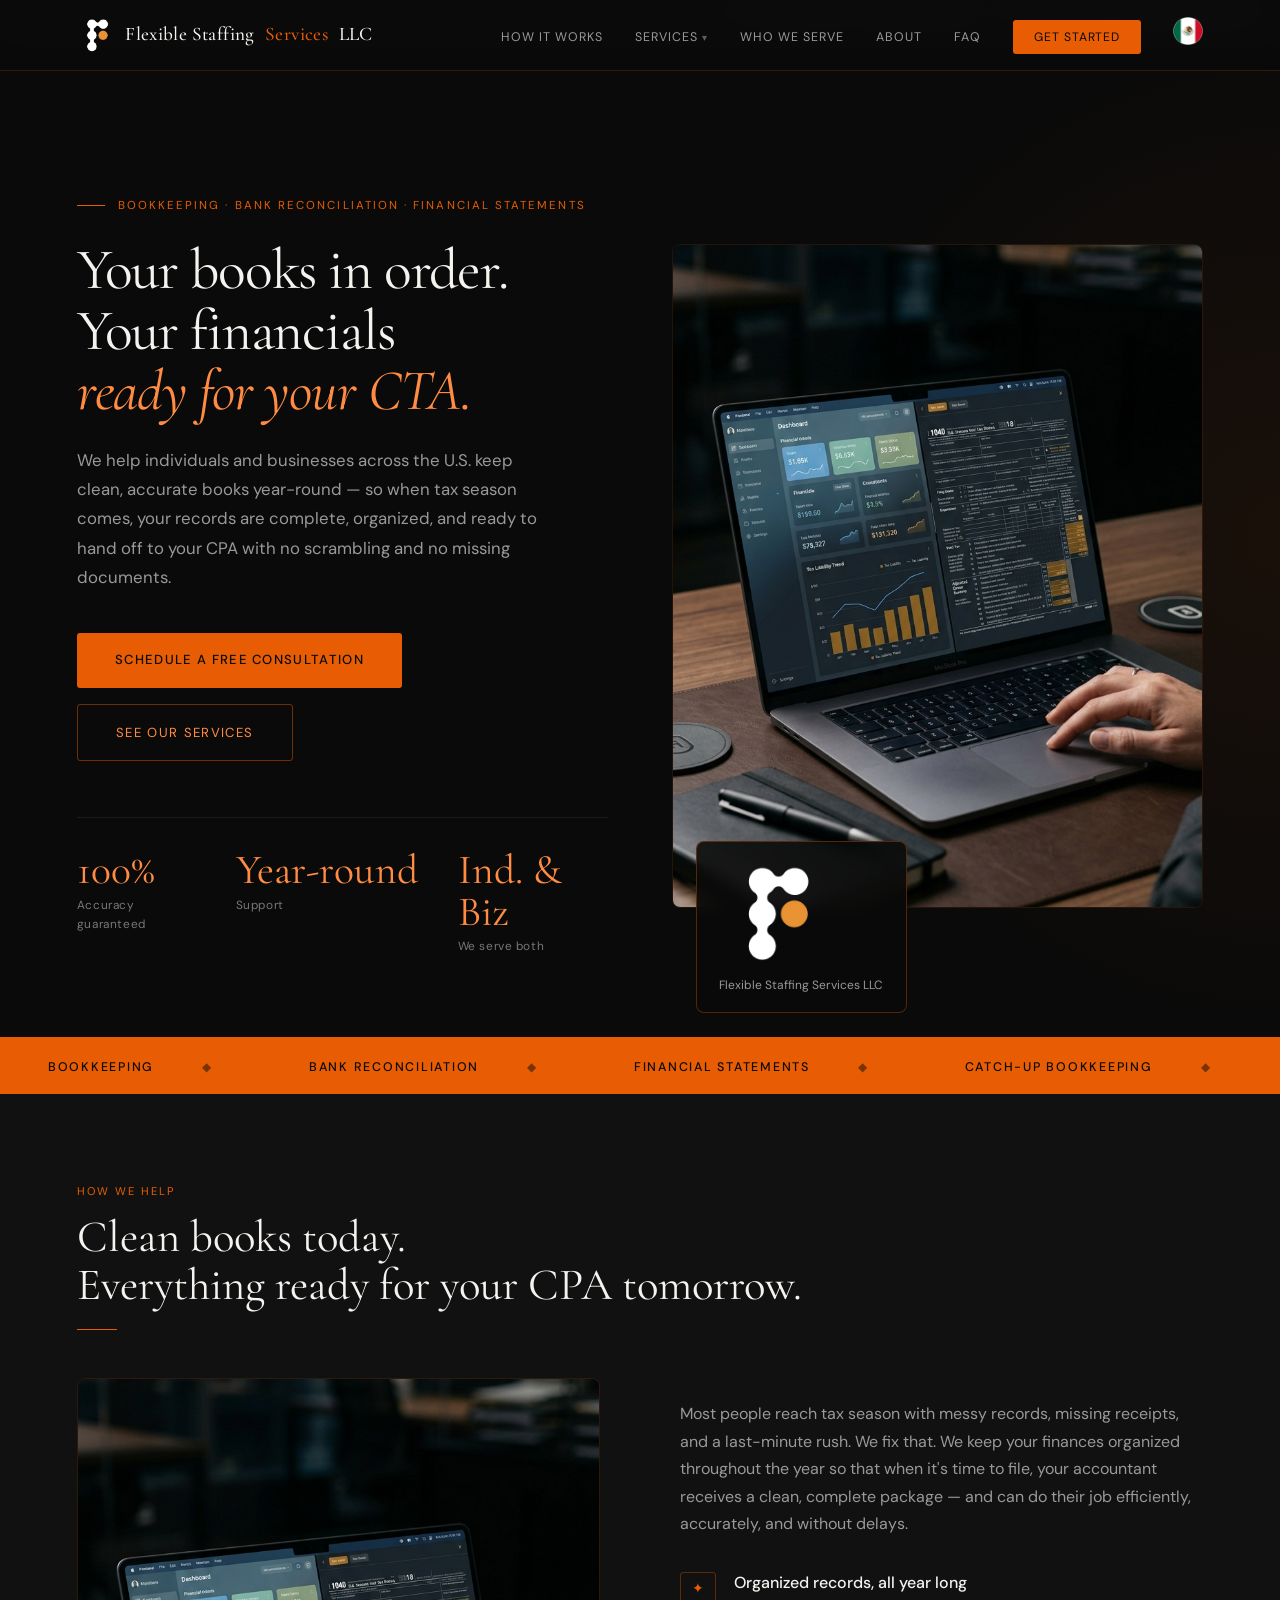
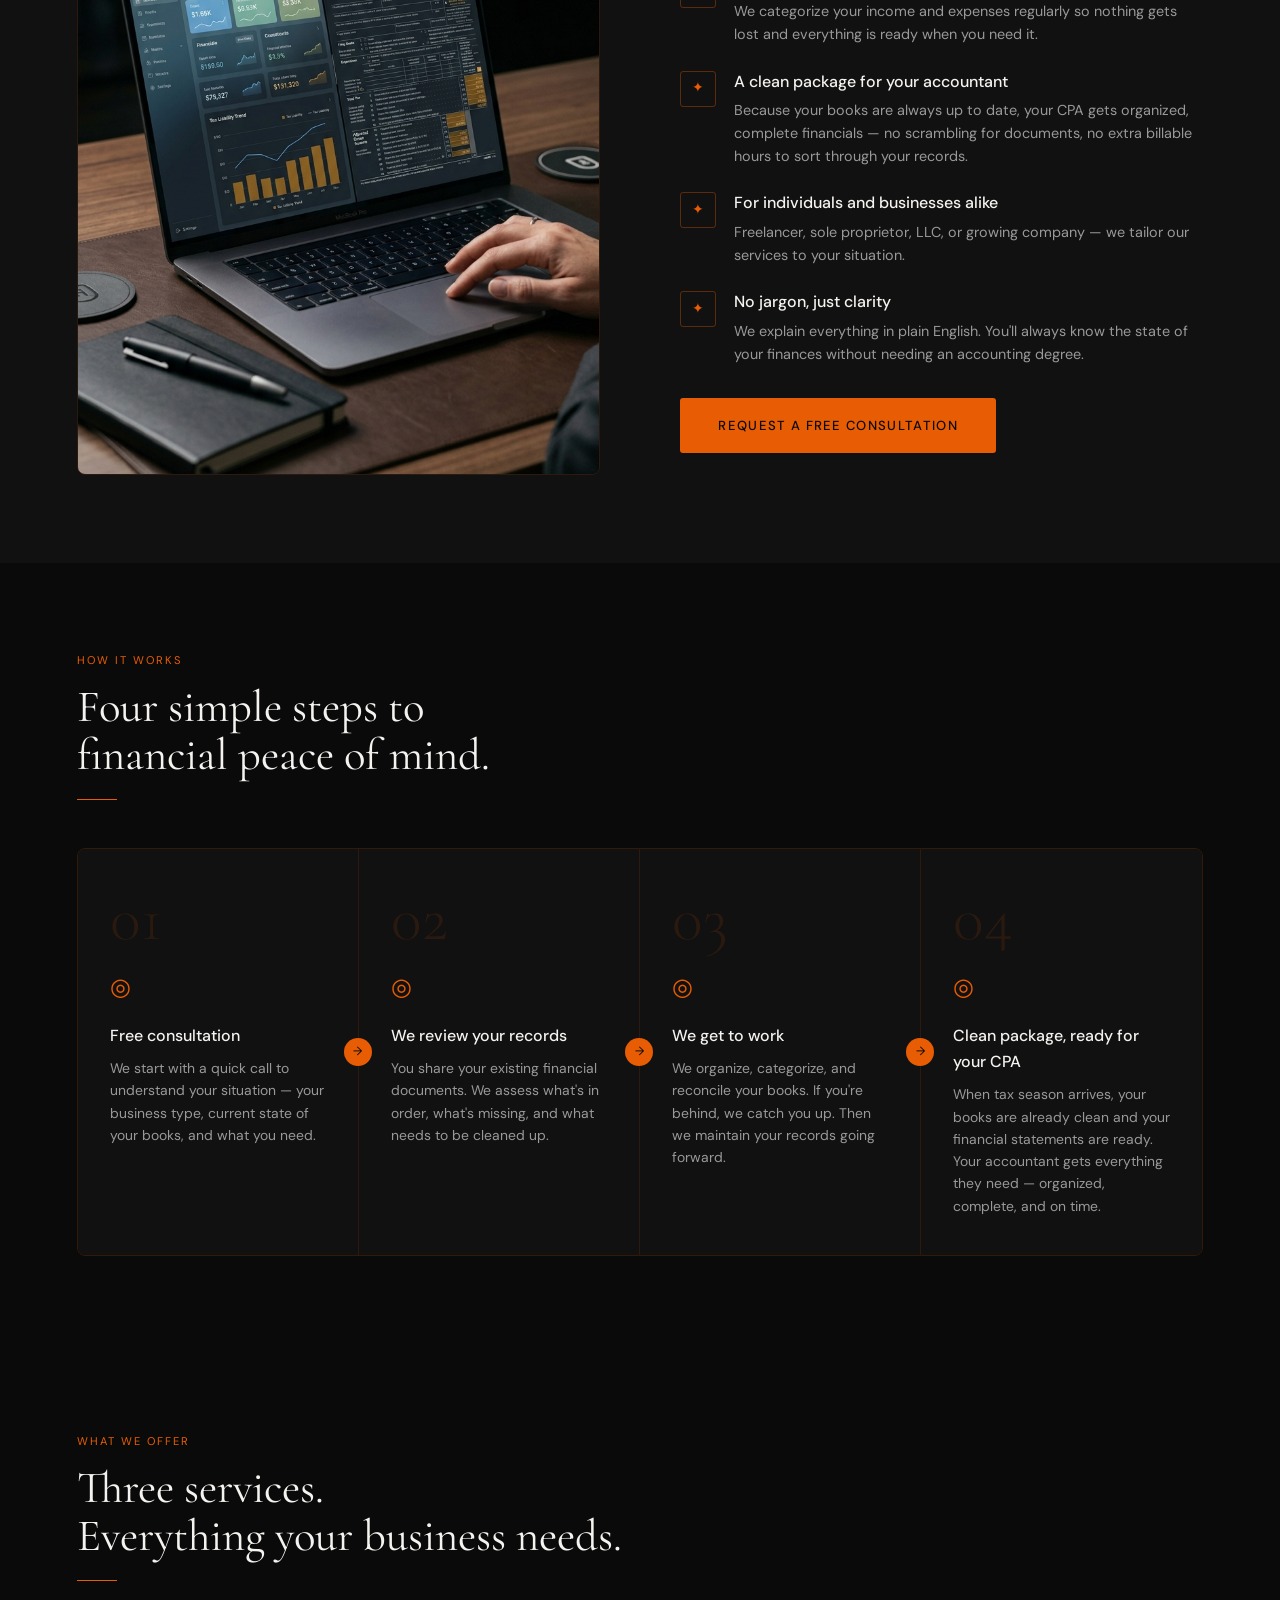
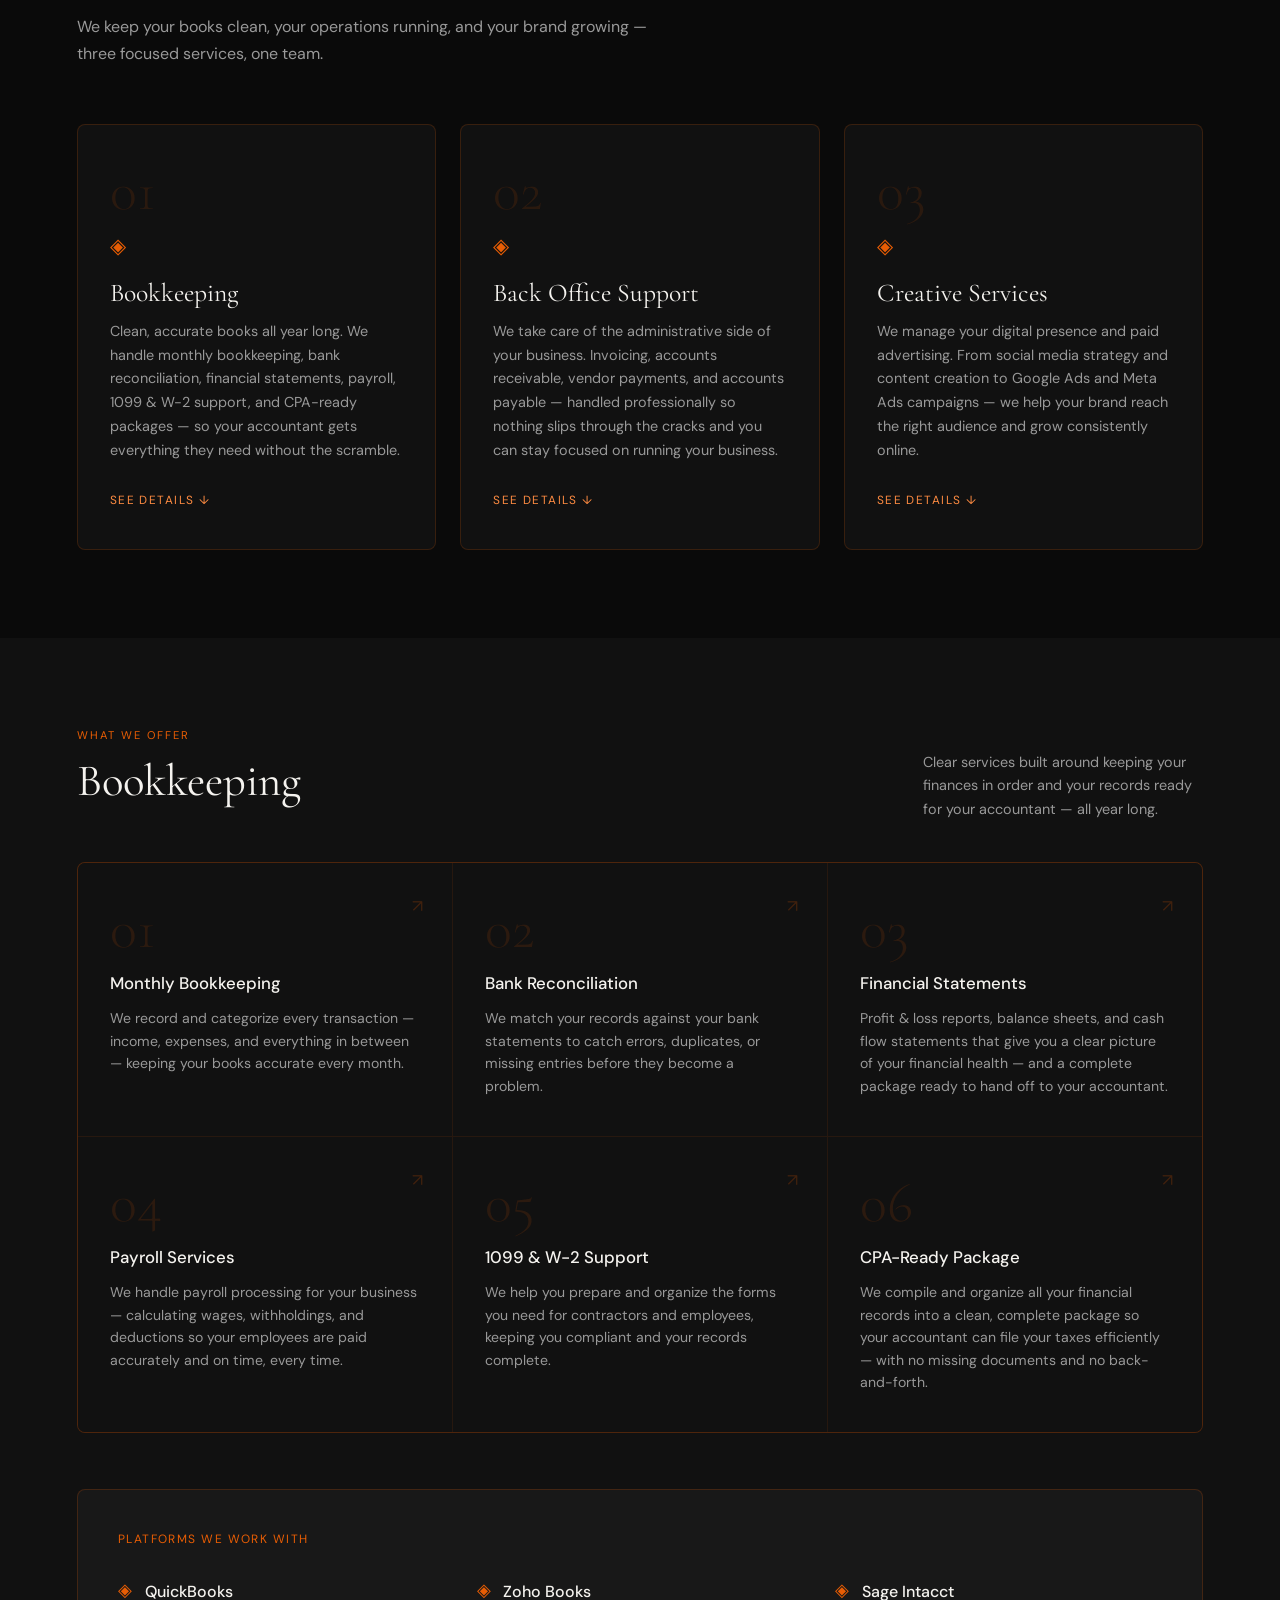
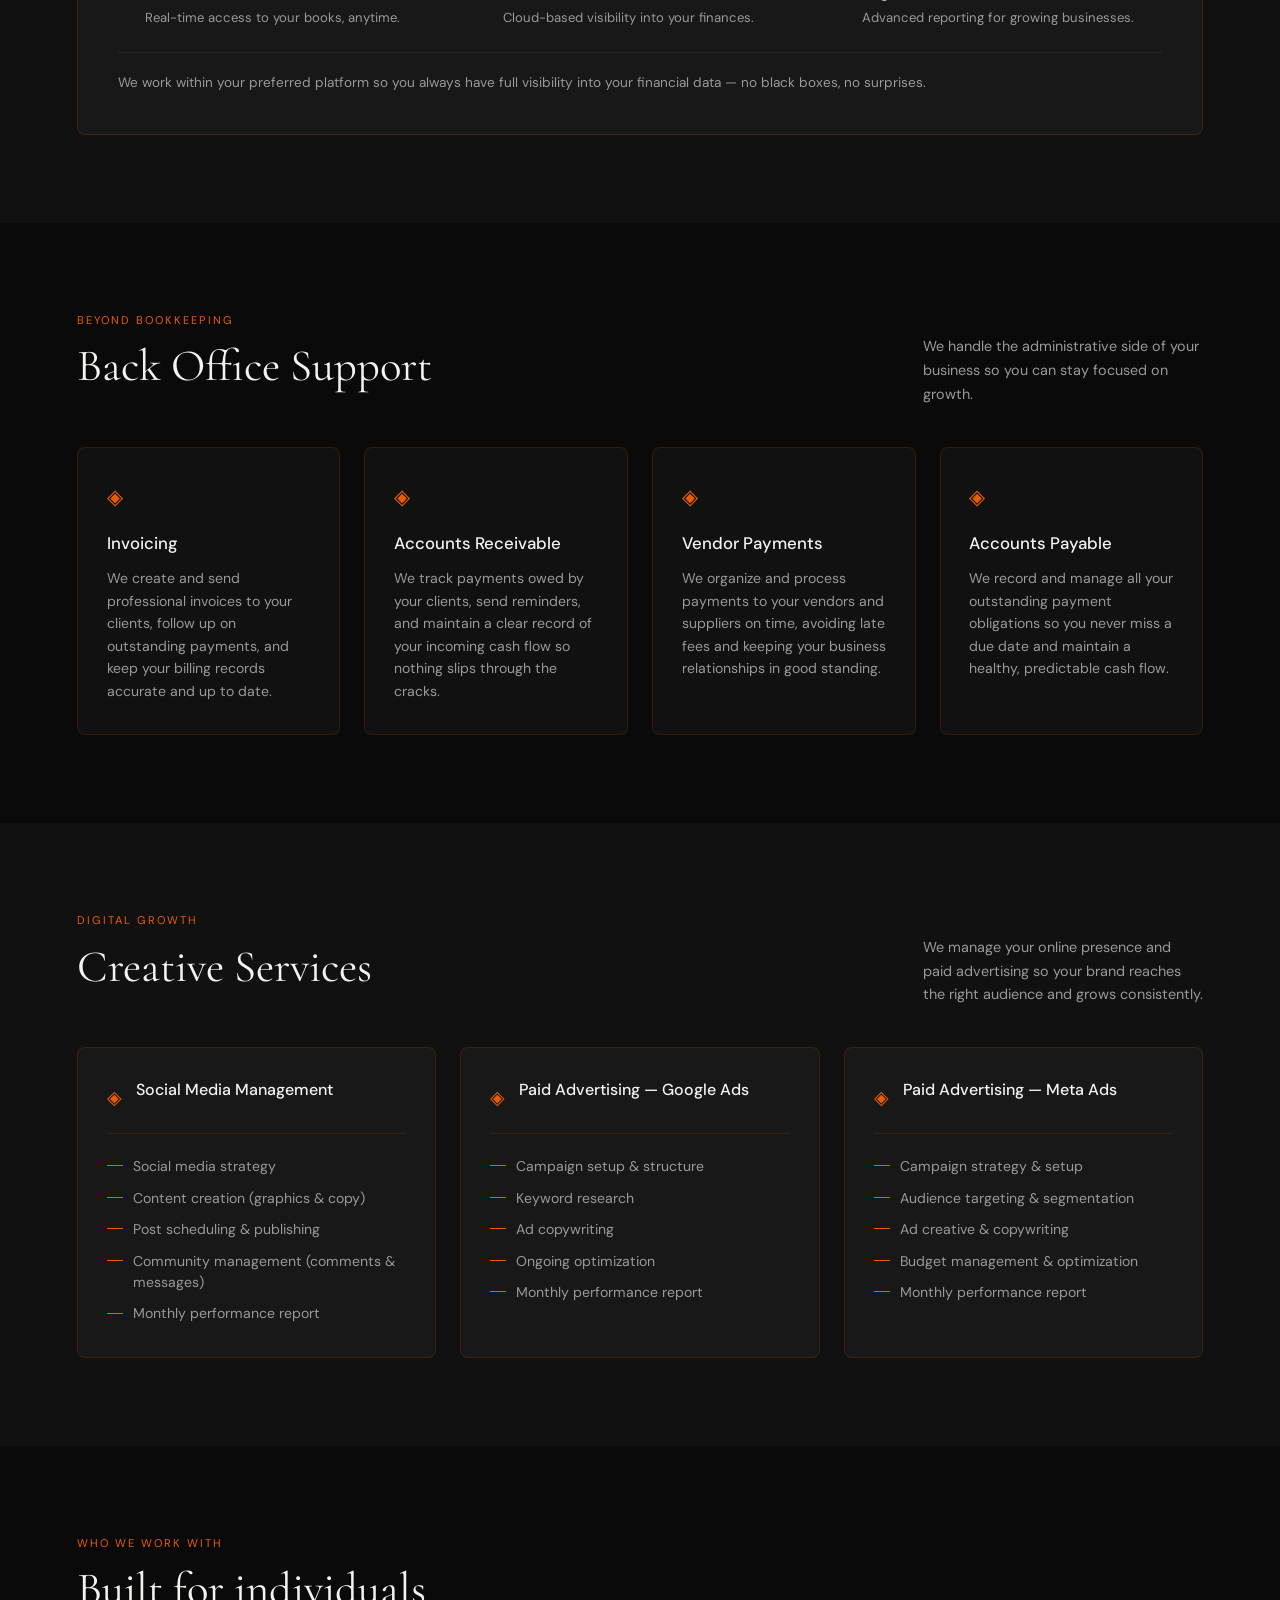
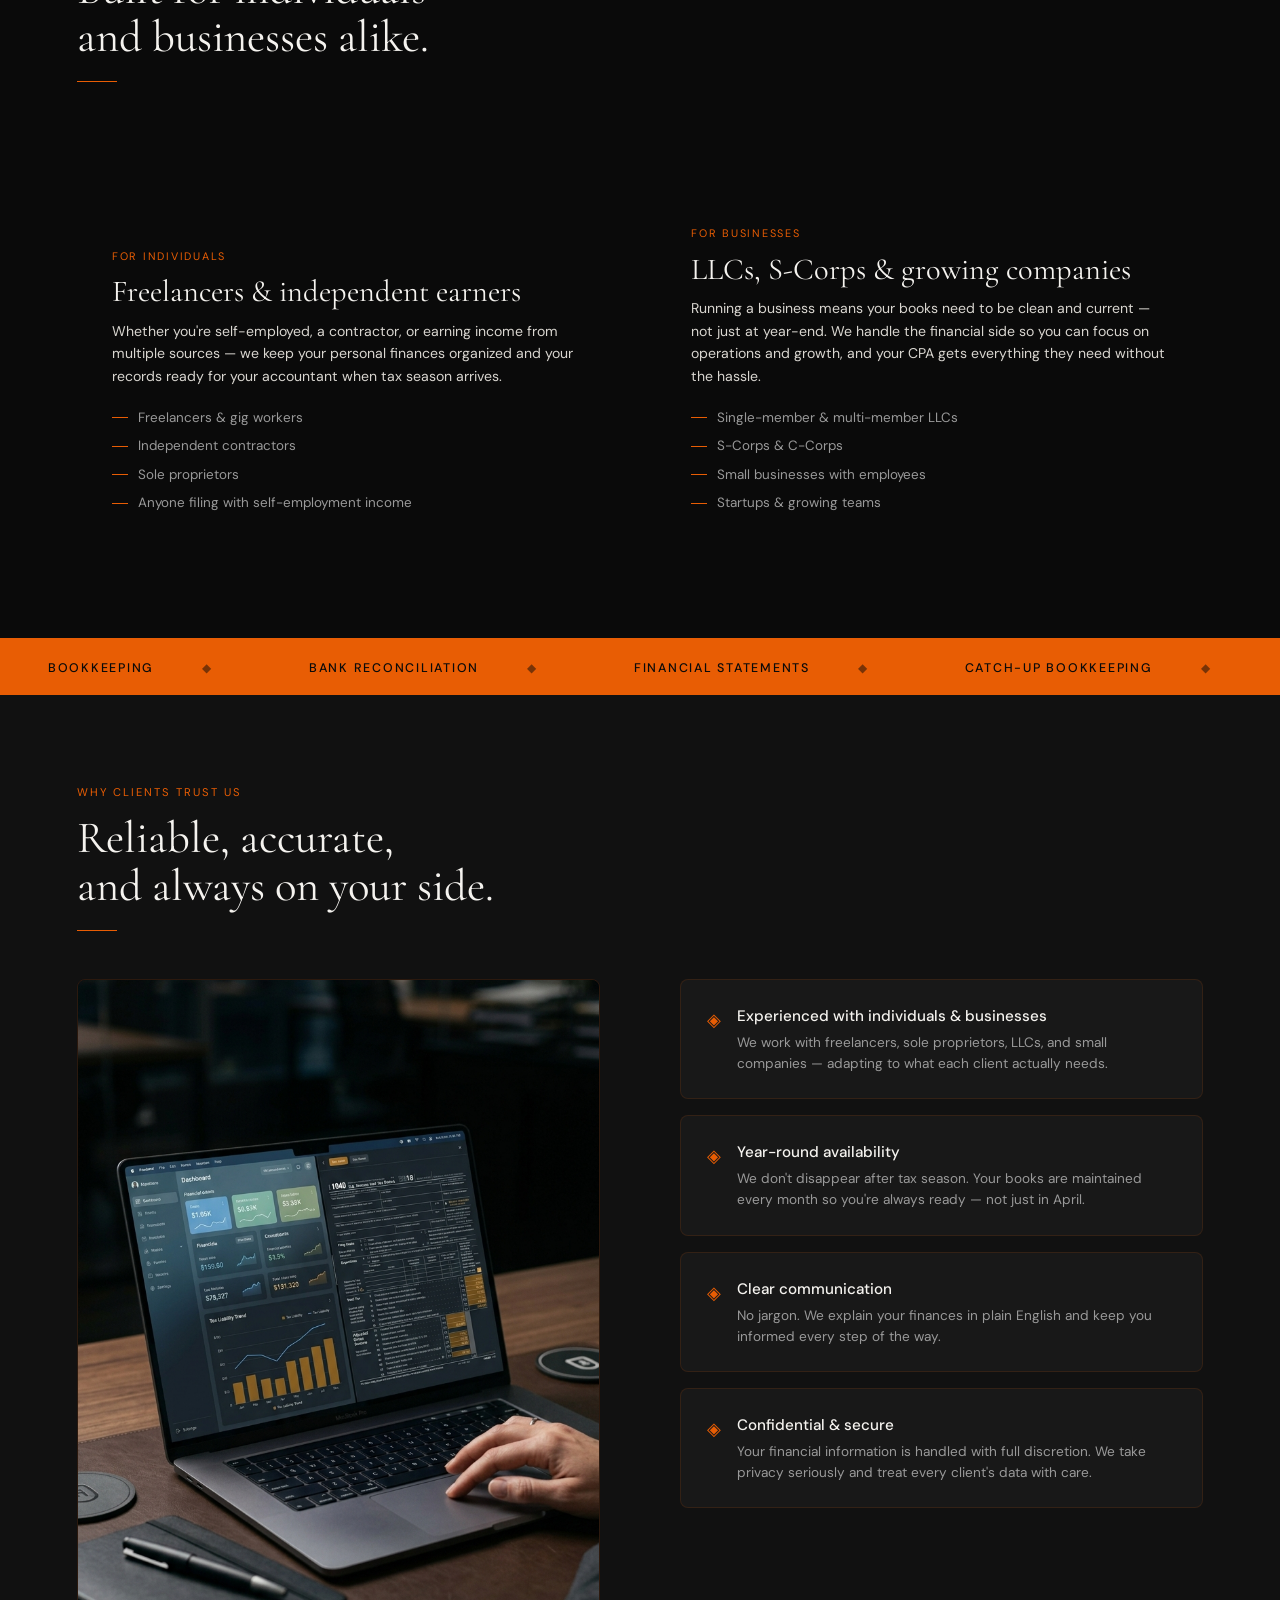
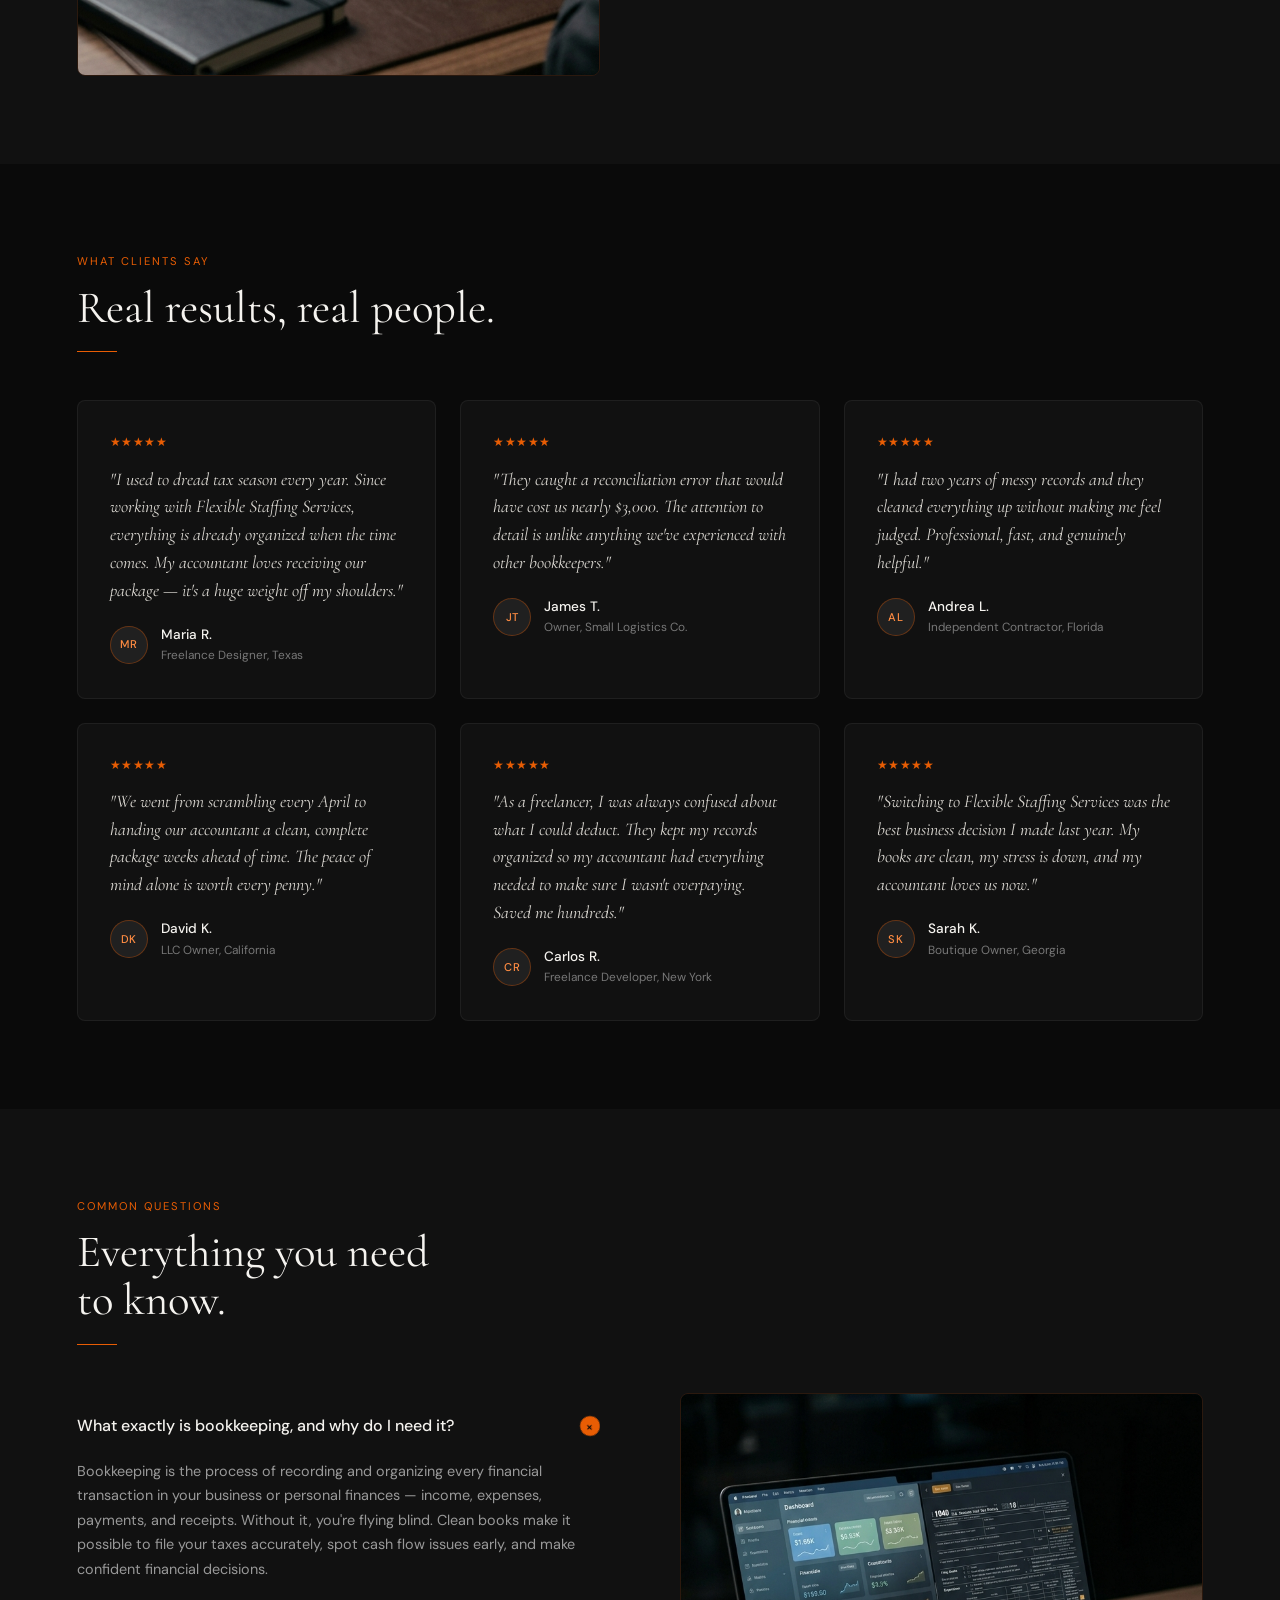
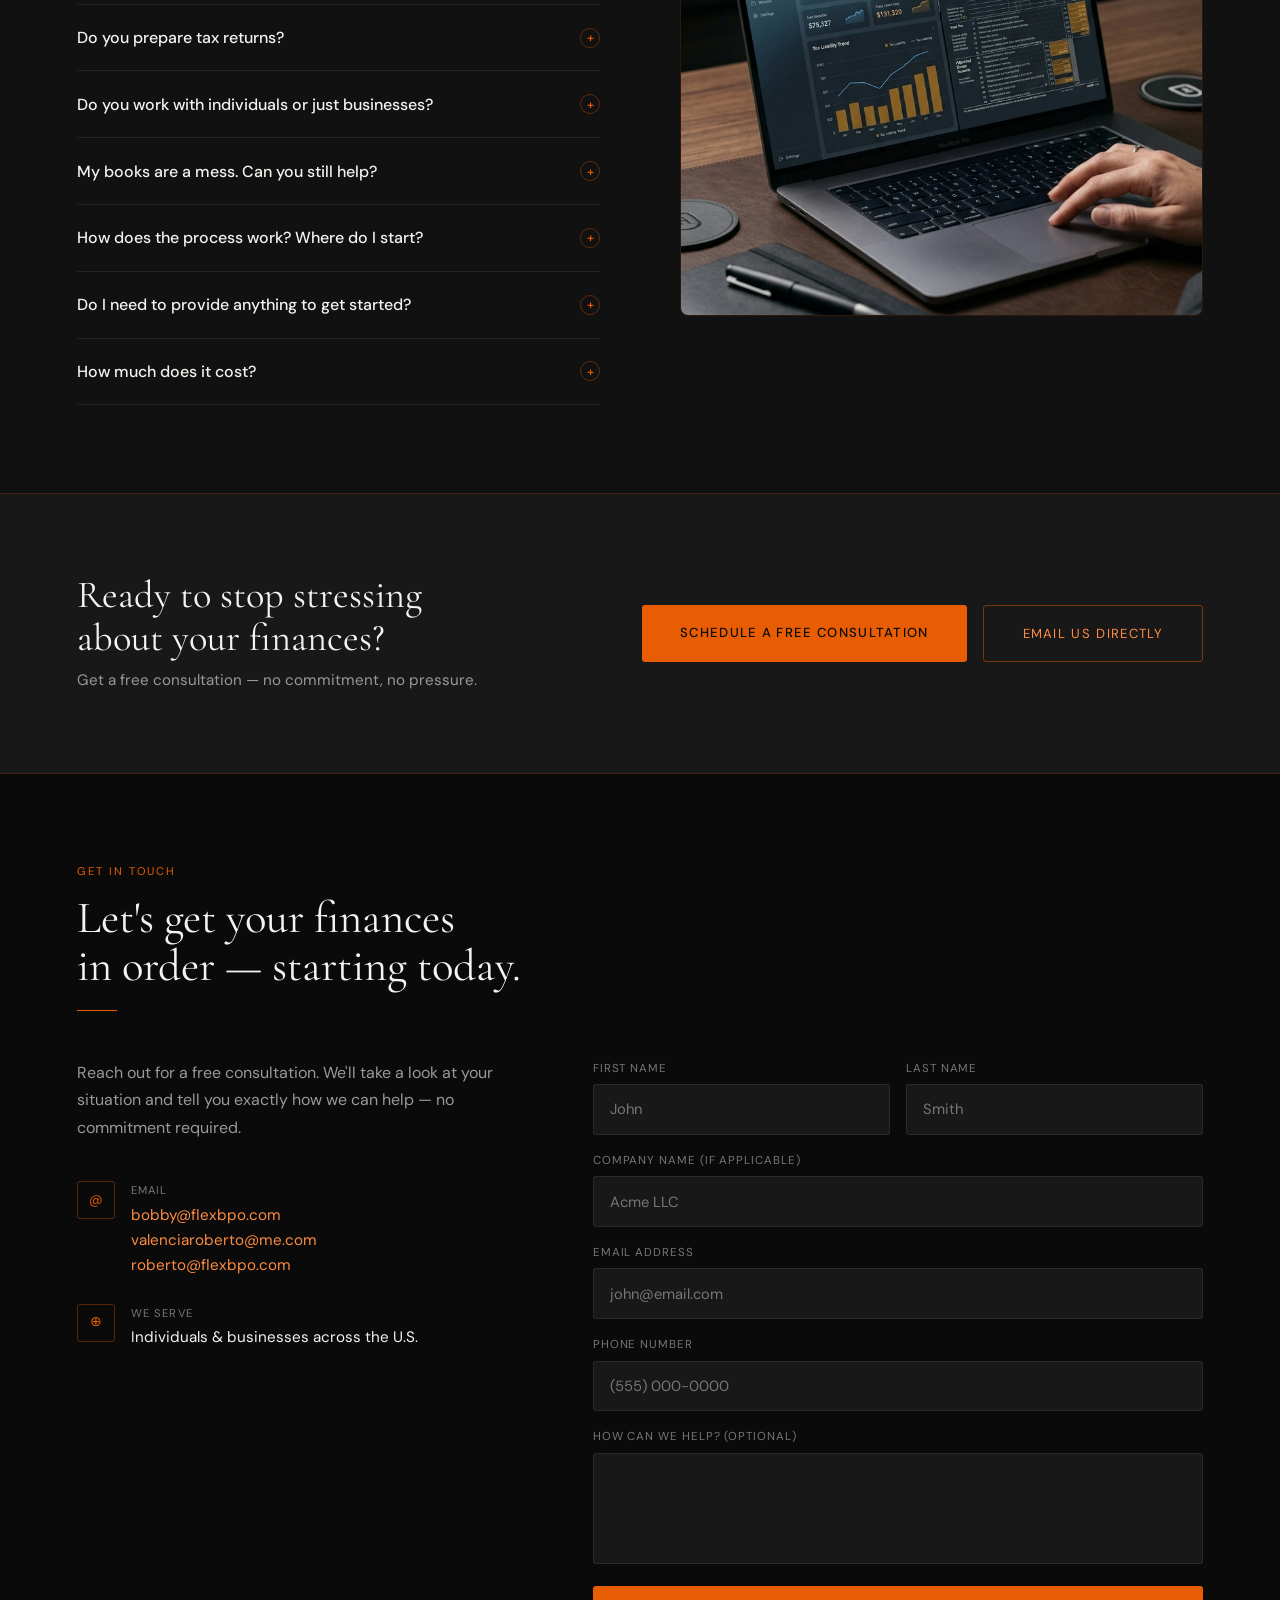
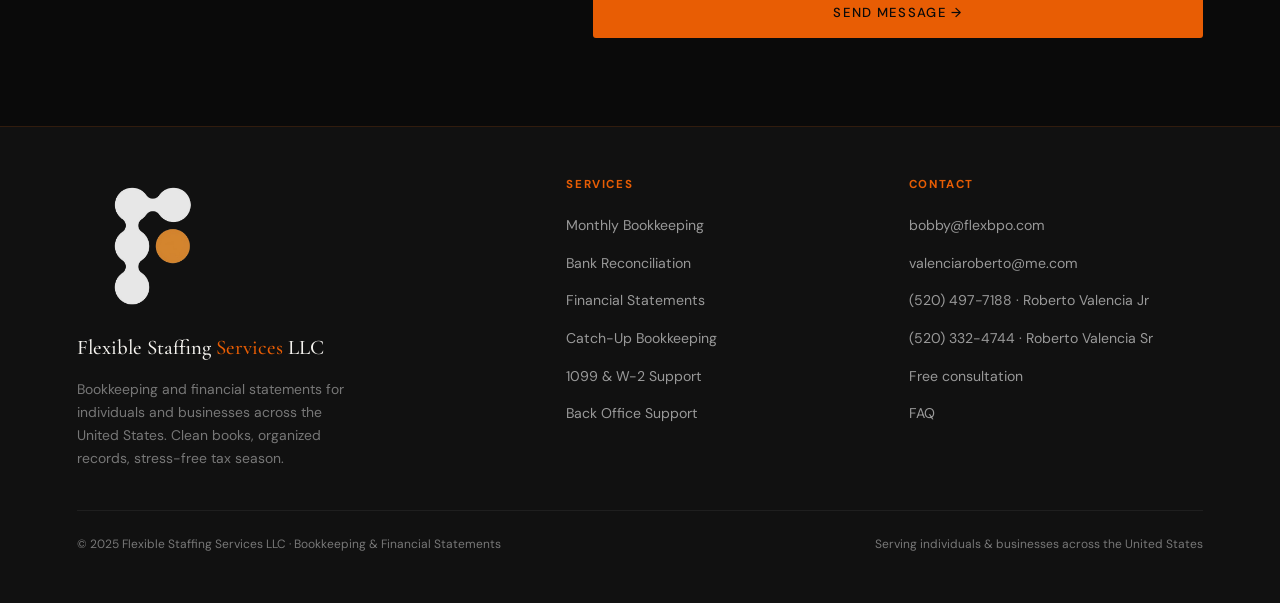
==== index-en.html @ f009ed3a "Add phone numbers to top bar and footer in index-en.html Co-Authored-By: Claude Sonnet 4.6 <noreply@" ====
<!doctype html>
<html lang="en">
  <head>
    <meta charset="UTF-8" />
    <meta name="viewport" content="width=device-width, initial-scale=1.0" />
    <title>Flexible Staffing Services LLC – Bookkeeping & Financial Statements</title>
    <link
      href="https://fonts.googleapis.com/css2?family=Cormorant+Garamond:ital,wght@0,300;0,400;0,500;1,400&family=DM+Sans:wght@300;400;500&display=swap"
      rel="stylesheet"
    />
    <link rel="stylesheet" href="styles.css">
    
  </head>
  <body>
    <!-- TOP BAR -->
    <div style="background:#1a1a1a;border-bottom:1px solid #2e2e2e;padding:7px 2rem;display:flex;justify-content:flex-end;align-items:center;gap:2rem;font-size:0.78rem;color:#aaa;flex-wrap:wrap;">
      <a href="tel:5204977188" style="color:#aaa;text-decoration:none;display:flex;align-items:center;gap:6px;">
        <span style="color:var(--gold, #c9a84c);">📞</span>
        <span>(520) 497-7188</span>
        <span style="color:#666;">·</span>
        <span>Roberto Valencia Jr</span>
      </a>
      <a href="tel:5203324744" style="color:#aaa;text-decoration:none;display:flex;align-items:center;gap:6px;">
        <span style="color:var(--gold, #c9a84c);">📞</span>
        <span>(520) 332-4744</span>
        <span style="color:#666;">·</span>
        <span>Roberto Valencia Sr</span>
      </a>
    </div>

    <!-- NAV -->
    <nav>
      <div class="nav-logo">
        <img src="flexbpo-logo-nobg.png" alt="FlexBPO" class="nav-logo-img" style="height:38px;width:auto;max-height:38px;display:block;flex-shrink:0;" />
        Flexible Staffing <span>Services</span> LLC
      </div>
      <ul class="nav-links">
        <li><a href="#solution">How it works</a></li>
        <li class="nav-dropdown">
          <a href="#services-overview">Services</a>
          <ul class="dropdown-menu" style="list-style:none;">
            <li style="list-style:none;"><a href="#services">Bookkeeping</a></li>
            <li style="list-style:none;"><a href="#backoffice">Back Office</a></li>
            <li style="list-style:none;"><a href="#creative">Creative Services</a></li>
          </ul>
        </li>
        <li><a href="#who">Who we serve</a></li>
        <li><a href="#trust">About</a></li>
        <li><a href="#faq">FAQ</a></li>
        <li><a href="#contact" class="nav-cta">Get started</a></li>
            <li><a href="index.html">
                <img
                  src="assets/imgs/mexico_circular.png"
                  alt="Español"
                  style="width: 30px; height: 28px"
                />
              </a></li>
      </ul>
      <button class="hamburger" id="hamburger" aria-label="Open menu">
        <span></span><span></span><span></span>
      </button>
    </nav>

    <div class="mobile-menu" id="mobileMenu">
      <a href="#solution">How it works</a>
      <a href="#services-overview">Services</a>
      <a href="#who">Who we serve</a>
      <a href="#trust">About</a>
      <a href="#faq">FAQ</a>
      <a href="#contact" class="mob-cta">Get started</a>
      <a href="index.html">
        <img
          src="assets/imgs/mexico_circular.png"
          alt="Español"
          style="width: 30px; height: 28px"
        />
      </a>
    </div>

    <!-- ── HERO ── -->
    <section class="hero">
      <div class="hero-bg"></div>
      <div class="hero-left">
        <p class="hero-eyebrow">
          Bookkeeping · Bank Reconciliation · Financial Statements
        </p>
        <h1>
          Your books in order.<br />Your financials<br /><em>ready for your CTA.</em>
        </h1>
        <p class="hero-sub">
          We help individuals and businesses across the U.S. keep clean,
          accurate books year-round — so when tax season comes, your records
          are complete, organized, and ready to hand off to your CPA with no
          scrambling and no missing documents.
        </p>
        <div class="btn-group">
          <a href="#contact" class="btn-primary"
            >Schedule a free consultation</a
          >
          <a href="#services-overview" class="btn-ghost">See our services</a>
        </div>
        <div class="hero-stats">
          <div>
            <div class="stat-num">100%</div>
            <div class="stat-label">Accuracy guaranteed</div>
          </div>
          <div>
            <div class="stat-num">Year‑round</div>
            <div class="stat-label">Support</div>
          </div>
          <div>
            <div class="stat-num">Ind. &amp; Biz</div>
            <div class="stat-label">We serve both</div>
          </div>
        </div>
      </div>
      <div class="hero-right">
        <div class="hero-img-wrap">
          <img src="/assets/imgs/Gemini_Generated_Image_t8x8gat8x8gat8x8.png" style="width:100%;height:100%;object-fit:cover"/>
          </div>
          <div class="hero-img-badge">
            <img src="flexbpo-logo-nobg.png" alt="FlexBPO" class="hero-badge-logo" />
            <div class="badge-big-label">Flexible Staffing Services LLC</div>
          </div>
        </div>
      </div>
    </section>

    <!-- ── TICKER ── -->
    <div class="ticker-wrap">
      <div class="ticker-track">
        <span class="ticker-item">Bookkeeping</span>
        <span class="ticker-item">Bank Reconciliation</span>
        <span class="ticker-item">Financial Statements</span>
        <span class="ticker-item">Catch-Up Bookkeeping</span>
        <span class="ticker-item">1099 &amp; W-2 Support</span>
        <span class="ticker-item">Profit &amp; Loss Reports</span>
        <span class="ticker-item">Individuals &amp; Businesses</span>
        <span class="ticker-item">Year-round Support</span>
        <!-- duplicate for seamless loop -->
        <span class="ticker-item">Bookkeeping</span>
        <span class="ticker-item">Bank Reconciliation</span>
        <span class="ticker-item">Financial Statements</span>
        <span class="ticker-item">Catch-Up Bookkeeping</span>
        <span class="ticker-item">1099 &amp; W-2 Support</span>
        <span class="ticker-item">Profit &amp; Loss Reports</span>
        <span class="ticker-item">Individuals &amp; Businesses</span>
        <span class="ticker-item">Year-round Support</span>
      </div>
    </div>

    <!-- ── SOLUTION ── -->
    <section class="solution" id="solution">
      <p class="section-tag">How we help</p>
      <h2 class="section-title">
        Clean books today.<br />Everything ready for your CPA tomorrow.
      </h2>
      <div class="divider"></div>
      <div class="solution-inner">
        <div class="solution-img-wrap">
          <div class="img-placeholder">
            <img src="/assets/imgs/Gemini_Generated_Image_t8x8gat8x8gat8x8.png" style="width:100%;height:100%;object-fit:cover"/>
          </div>
        </div>
        <div>
          <p class="section-sub" style="margin-bottom: 2rem">
            Most people reach tax season with messy records, missing receipts,
            and a last-minute rush. We fix that. We keep your finances organized
            throughout the year so that when it's time to file, your accountant
            receives a clean, complete package — and can do their job efficiently,
            accurately, and without delays.
          </p>
          <div class="solution-points">
            <div class="point">
              <div class="point-icon">✦</div>
              <div class="point-text">
                <h4>Organized records, all year long</h4>
                <p>
                  We categorize your income and expenses regularly so nothing
                  gets lost and everything is ready when you need it.
                </p>
              </div>
            </div>
            <div class="point">
              <div class="point-icon">✦</div>
              <div class="point-text">
                <h4>A clean package for your accountant</h4>
                <p>
                  Because your books are always up to date, your CPA gets
                  organized, complete financials — no scrambling for documents,
                  no extra billable hours to sort through your records.
                </p>
              </div>
            </div>
            <div class="point">
              <div class="point-icon">✦</div>
              <div class="point-text">
                <h4>For individuals and businesses alike</h4>
                <p>
                  Freelancer, sole proprietor, LLC, or growing company — we
                  tailor our services to your situation.
                </p>
              </div>
            </div>
            <div class="point">
              <div class="point-icon">✦</div>
              <div class="point-text">
                <h4>No jargon, just clarity</h4>
                <p>
                  We explain everything in plain English. You'll always know the
                  state of your finances without needing an accounting degree.
                </p>
              </div>
            </div>
          </div>
          <a
            href="#contact"
            class="btn-primary"
            style="display: inline-block; margin-top: 2rem"
            >Request a free consultation</a
          >
        </div>
      </div>
    </section>

    <!-- ── PROCESS ── -->
    <section class="process" id="process">
      <p class="section-tag">How it works</p>
      <h2 class="section-title">
        Four simple steps to<br />financial peace of mind.
      </h2>
      <div class="divider"></div>
      <div class="process-steps">
        <div class="process-step">
          <div class="step-num">01</div>
          <div class="step-icon">◎</div>
          <h3>Free consultation</h3>
          <p>
            We start with a quick call to understand your situation — your
            business type, current state of your books, and what you need.
          </p>
          <div class="step-arrow">→</div>
        </div>
        <div class="process-step">
          <div class="step-num">02</div>
          <div class="step-icon">◎</div>
          <h3>We review your records</h3>
          <p>
            You share your existing financial documents. We assess what's in
            order, what's missing, and what needs to be cleaned up.
          </p>
          <div class="step-arrow">→</div>
        </div>
        <div class="process-step">
          <div class="step-num">03</div>
          <div class="step-icon">◎</div>
          <h3>We get to work</h3>
          <p>
            We organize, categorize, and reconcile your books. If you're behind,
            we catch you up. Then we maintain your records going forward.
          </p>
          <div class="step-arrow">→</div>
        </div>
        <div class="process-step">
          <div class="step-num">04</div>
          <div class="step-icon">◎</div>
          <h3>Clean package, ready for your CPA</h3>
          <p>
            When tax season arrives, your books are already clean and your
            financial statements are ready. Your accountant gets everything
            they need — organized, complete, and on time.
          </p>
        </div>
      </div>
    </section>

    <!-- ── SERVICES OVERVIEW ── -->
    <section class="services-overview" id="services-overview">
      <p class="section-tag">What we offer</p>
      <h2 class="section-title">Three services.<br />Everything your business needs.</h2>
      <div class="divider"></div>
      <p class="section-sub" style="max-width: 600px; margin-bottom: 3.5rem">
        We keep your books clean, your operations running, and your brand growing — three focused services, one team.
      </p>
      <div class="svc-overview-grid">
        <a class="svc-overview-card" href="#services">
          <div class="svc-overview-num">01</div>
          <div class="svc-overview-icon">◈</div>
          <h3>Bookkeeping</h3>
          <p>Clean, accurate books all year long. We handle monthly bookkeeping, bank reconciliation, financial statements, payroll, 1099 &amp; W-2 support, and CPA-ready packages — so your accountant gets everything they need without the scramble.</p>
          <span class="svc-overview-link">See details ↓</span>
        </a>
        <a class="svc-overview-card" href="#backoffice">
          <div class="svc-overview-num">02</div>
          <div class="svc-overview-icon">◈</div>
          <h3>Back Office Support</h3>
          <p>We take care of the administrative side of your business. Invoicing, accounts receivable, vendor payments, and accounts payable — handled professionally so nothing slips through the cracks and you can stay focused on running your business.</p>
          <span class="svc-overview-link">See details ↓</span>
        </a>
        <a class="svc-overview-card" href="#creative">
          <div class="svc-overview-num">03</div>
          <div class="svc-overview-icon">◈</div>
          <h3>Creative Services</h3>
          <p>We manage your digital presence and paid advertising. From social media strategy and content creation to Google Ads and Meta Ads campaigns — we help your brand reach the right audience and grow consistently online.</p>
          <span class="svc-overview-link">See details ↓</span>
        </a>
      </div>
    </section>

    <!-- ── SERVICES ── -->
    <section class="services" id="services">
      <div class="services-header">
        <div>
          <p class="section-tag">What we offer</p>
          <h2 class="section-title">Bookkeeping</h2>
        </div>
        <p
          style="max-width: 280px; font-size: 0.9rem; color: var(--gray-light)"
        >
          Clear services built around keeping your finances in order and your
          records ready for your accountant — all year long.
        </p>
      </div>
      <div class="services-grid">
        <div class="service-card" id="service-bookkeeping">
          <div class="service-num">01</div>
          <span class="service-arrow">↗</span>
          <h3>Monthly Bookkeeping</h3>
          <p>
            We record and categorize every transaction — income, expenses, and
            everything in between — keeping your books accurate every month.
          </p>
        </div>
        <div class="service-card" id="service-reconciliation">
          <div class="service-num">02</div>
          <span class="service-arrow">↗</span>
          <h3>Bank Reconciliation</h3>
          <p>
            We match your records against your bank statements to catch errors,
            duplicates, or missing entries before they become a problem.
          </p>
        </div>
        <div class="service-card" id="service-financials">
          <div class="service-num">03</div>
          <span class="service-arrow">↗</span>
          <h3>Financial Statements</h3>
          <p>
            Profit &amp; loss reports, balance sheets, and cash flow statements
            that give you a clear picture of your financial health — and a
            complete package ready to hand off to your accountant.
          </p>
        </div>
        <div class="service-card">
          <div class="service-num">04</div>
          <span class="service-arrow">↗</span>
          <h3>Payroll Services</h3>
          <p>
            We handle payroll processing for your business — calculating wages,
            withholdings, and deductions so your employees are paid accurately
            and on time, every time.
          </p>
        </div>
        <div class="service-card">
          <div class="service-num">05</div>
          <span class="service-arrow">↗</span>
          <h3>1099 &amp; W-2 Support</h3>
          <p>
            We help you prepare and organize the forms you need for contractors
            and employees, keeping you compliant and your records complete.
          </p>
        </div>
        <div class="service-card">
          <div class="service-num">06</div>
          <span class="service-arrow">↗</span>
          <h3>CPA-Ready Package</h3>
          <p>
            We compile and organize all your financial records into a clean,
            complete package so your accountant can file your taxes efficiently —
            with no missing documents and no back-and-forth.
          </p>
        </div>
      </div>

      <!-- Platforms -->
      <div class="platforms-block">
        <p class="platforms-label">Platforms we work with</p>
        <div class="platforms-list">
          <div class="platform-item">
            <span class="platform-icon">◈</span>
            <div>
              <div class="platform-name">QuickBooks</div>
              <div class="platform-desc">Real-time access to your books, anytime.</div>
            </div>
          </div>
          <div class="platform-item">
            <span class="platform-icon">◈</span>
            <div>
              <div class="platform-name">Zoho Books</div>
              <div class="platform-desc">Cloud-based visibility into your finances.</div>
            </div>
          </div>
          <div class="platform-item">
            <span class="platform-icon">◈</span>
            <div>
              <div class="platform-name">Sage Intacct</div>
              <div class="platform-desc">Advanced reporting for growing businesses.</div>
            </div>
          </div>
        </div>
        <p class="platforms-note">We work within your preferred platform so you always have full visibility into your financial data — no black boxes, no surprises.</p>
      </div>
    </section>

    <!-- ── BACK OFFICE ── -->
    <section class="backoffice" id="backoffice">
      <div class="services-header">
        <div>
          <p class="section-tag">Beyond bookkeeping</p>
          <h2 class="section-title">Back Office Support</h2>
        </div>
        <p
          style="max-width: 280px; font-size: 0.9rem; color: var(--gray-light)"
        >
          We handle the administrative side of your business so you can stay
          focused on growth.
        </p>
      </div>
      <div class="backoffice-grid">
        <div class="backoffice-card">
          <div class="backoffice-icon">◈</div>
          <h3>Invoicing</h3>
          <p>
            We create and send professional invoices to your clients, follow up
            on outstanding payments, and keep your billing records accurate and
            up to date.
          </p>
        </div>
        <div class="backoffice-card">
          <div class="backoffice-icon">◈</div>
          <h3>Accounts Receivable</h3>
          <p>
            We track payments owed by your clients, send reminders, and
            maintain a clear record of your incoming cash flow so nothing slips
            through the cracks.
          </p>
        </div>
        <div class="backoffice-card">
          <div class="backoffice-icon">◈</div>
          <h3>Vendor Payments</h3>
          <p>
            We organize and process payments to your vendors and suppliers on
            time, avoiding late fees and keeping your business relationships in
            good standing.
          </p>
        </div>
        <div class="backoffice-card">
          <div class="backoffice-icon">◈</div>
          <h3>Accounts Payable</h3>
          <p>
            We record and manage all your outstanding payment obligations so
            you never miss a due date and maintain a healthy, predictable cash
            flow.
          </p>
        </div>
      </div>
    </section>

    <!-- ── CREATIVE SERVICES ── -->
    <section class="creative" id="creative">
      <div class="services-header">
        <div>
          <p class="section-tag">Digital growth</p>
          <h2 class="section-title">Creative Services</h2>
        </div>
        <p style="max-width: 280px; font-size: 0.9rem; color: var(--gray-light)">
          We manage your online presence and paid advertising so your brand reaches the right audience and grows consistently.
        </p>
      </div>
      <div class="creative-grid">
        <div class="creative-card">
          <div class="creative-card-header">
            <div class="creative-icon">◈</div>
            <h3>Social Media Management</h3>
          </div>
          <ul class="creative-list">
            <li>Social media strategy</li>
            <li>Content creation (graphics &amp; copy)</li>
            <li>Post scheduling &amp; publishing</li>
            <li>Community management (comments &amp; messages)</li>
            <li>Monthly performance report</li>
          </ul>
        </div>
        <div class="creative-card">
          <div class="creative-card-header">
            <div class="creative-icon">◈</div>
            <h3>Paid Advertising — Google Ads</h3>
          </div>
          <ul class="creative-list">
            <li>Campaign setup &amp; structure</li>
            <li>Keyword research</li>
            <li>Ad copywriting</li>
            <li>Ongoing optimization</li>
            <li>Monthly performance report</li>
          </ul>
        </div>
        <div class="creative-card">
          <div class="creative-card-header">
            <div class="creative-icon">◈</div>
            <h3>Paid Advertising — Meta Ads</h3>
          </div>
          <ul class="creative-list">
            <li>Campaign strategy &amp; setup</li>
            <li>Audience targeting &amp; segmentation</li>
            <li>Ad creative &amp; copywriting</li>
            <li>Budget management &amp; optimization</li>
            <li>Monthly performance report</li>
          </ul>
        </div>
      </div>
    </section>

    <!-- ── WHO WE SERVE ── -->
    <section class="who" id="who">
      <p class="section-tag">Who we work with</p>
      <h2 class="section-title">
        Built for individuals<br />and businesses alike.
      </h2>
      <div class="divider"></div>
      <div class="who-grid">
        <div class="who-card">
          <div class="who-card-img"></div>
          <div class="who-card-overlay"></div>
          <div class="who-card-body">
            <div class="who-tag">For individuals</div>
            <h3>Freelancers &amp; independent earners</h3>
            <p>
              Whether you're self-employed, a contractor, or earning income from
              multiple sources — we keep your personal finances organized and
              your records ready for your accountant when tax season arrives.
            </p>
            <ul class="who-list">
              <li>Freelancers &amp; gig workers</li>
              <li>Independent contractors</li>
              <li>Sole proprietors</li>
              <li>Anyone filing with self-employment income</li>
            </ul>
          </div>
        </div>
        <div class="who-card">
          <div class="who-card-img"></div>
          <div class="who-card-overlay"></div>
          <div class="who-card-body">
            <div class="who-tag">For businesses</div>
            <h3>LLCs, S-Corps &amp; growing companies</h3>
            <p>
              Running a business means your books need to be clean and current —
              not just at year-end. We handle the financial side so you can
              focus on operations and growth, and your CPA gets everything they
              need without the hassle.
            </p>
            <ul class="who-list">
              <li>Single-member &amp; multi-member LLCs</li>
              <li>S-Corps &amp; C-Corps</li>
              <li>Small businesses with employees</li>
              <li>Startups &amp; growing teams</li>
            </ul>
          </div>
        </div>
      </div>
    </section>

    <!-- ── TICKER ── -->
    <div class="ticker-wrap">
      <div class="ticker-track">
        <span class="ticker-item">Bookkeeping</span>
        <span class="ticker-item">Bank Reconciliation</span>
        <span class="ticker-item">Financial Statements</span>
        <span class="ticker-item">Catch-Up Bookkeeping</span>
        <span class="ticker-item">1099 &amp; W-2 Support</span>
        <span class="ticker-item">Profit &amp; Loss Reports</span>
        <span class="ticker-item">Individuals &amp; Businesses</span>
        <span class="ticker-item">Year-round Support</span>
        <!-- duplicate for seamless loop -->
        <span class="ticker-item">Bookkeeping</span>
        <span class="ticker-item">Bank Reconciliation</span>
        <span class="ticker-item">Financial Statements</span>
        <span class="ticker-item">Catch-Up Bookkeeping</span>
        <span class="ticker-item">1099 &amp; W-2 Support</span>
        <span class="ticker-item">Profit &amp; Loss Reports</span>
        <span class="ticker-item">Individuals &amp; Businesses</span>
        <span class="ticker-item">Year-round Support</span>
      </div>
    </div>

    <!-- ── TRUST ── -->
    <section class="trust" id="trust">
      <p class="section-tag">Why clients trust us</p>
      <h2 class="section-title">
        Reliable, accurate,<br />and always on your side.
      </h2>
      <div class="divider"></div>
      <div class="trust-inner">
        <div class="trust-img-wrap">
          <div class="img-placeholder">
            <img src="/assets/imgs/Gemini_Generated_Image_t8x8gat8x8gat8x8.png" style="width:100%;height:100%;object-fit:cover"/>
          </div>
        </div>
        <div class="trust-right">
          <div class="trust-badges">
            <div class="trust-badge">
              <div class="badge-icon">◈</div>
              <div>
                <div class="badge-title">
                  Experienced with individuals &amp; businesses
                </div>
                <div class="badge-desc">
                  We work with freelancers, sole proprietors, LLCs, and small
                  companies — adapting to what each client actually needs.
                </div>
              </div>
            </div>
            <div class="trust-badge">
              <div class="badge-icon">◈</div>
              <div>
                <div class="badge-title">Year-round availability</div>
                <div class="badge-desc">
                  We don't disappear after tax season. Your books are maintained
                  every month so you're always ready — not just in April.
                </div>
              </div>
            </div>
            <div class="trust-badge">
              <div class="badge-icon">◈</div>
              <div>
                <div class="badge-title">Clear communication</div>
                <div class="badge-desc">
                  No jargon. We explain your finances in plain English and keep
                  you informed every step of the way.
                </div>
              </div>
            </div>
            <div class="trust-badge">
              <div class="badge-icon">◈</div>
              <div>
                <div class="badge-title">Confidential &amp; secure</div>
                <div class="badge-desc">
                  Your financial information is handled with full discretion. We
                  take privacy seriously and treat every client's data with
                  care.
                </div>
              </div>
            </div>
          </div>
        </div>
      </div>
    </section>

    <!-- ── TESTIMONIALS ── -->
    <section class="testimonials-section" id="testimonials">
      <p class="section-tag">What clients say</p>
      <h2 class="section-title">Real results, real people.</h2>
      <div class="divider"></div>
      <div class="testimonials-grid">
        <div class="testimonial">
          <div class="stars">★★★★★</div>
          <p class="testimonial-quote">
            "I used to dread tax season every year. Since working with Flexible
            Staffing Services, everything is already organized when the time
            comes. My accountant loves receiving our package — it's a huge
            weight off my shoulders."
          </p>
          <div class="testimonial-author">
            <div class="author-avatar">MR</div>
            <div>
              <div class="author-name">Maria R.</div>
              <div class="author-role">Freelance Designer, Texas</div>
            </div>
          </div>
        </div>
        <div class="testimonial">
          <div class="stars">★★★★★</div>
          <p class="testimonial-quote">
            "They caught a reconciliation error that would have cost us nearly
            $3,000. The attention to detail is unlike anything we've experienced
            with other bookkeepers."
          </p>
          <div class="testimonial-author">
            <div class="author-avatar">JT</div>
            <div>
              <div class="author-name">James T.</div>
              <div class="author-role">Owner, Small Logistics Co.</div>
            </div>
          </div>
        </div>
        <div class="testimonial">
          <div class="stars">★★★★★</div>
          <p class="testimonial-quote">
            "I had two years of messy records and they cleaned everything up
            without making me feel judged. Professional, fast, and genuinely
            helpful."
          </p>
          <div class="testimonial-author">
            <div class="author-avatar">AL</div>
            <div>
              <div class="author-name">Andrea L.</div>
              <div class="author-role">Independent Contractor, Florida</div>
            </div>
          </div>
        </div>
        <div class="testimonial">
          <div class="stars">★★★★★</div>
          <p class="testimonial-quote">
            "We went from scrambling every April to handing our accountant a
            clean, complete package weeks ahead of time. The peace of mind
            alone is worth every penny."
          </p>
          <div class="testimonial-author">
            <div class="author-avatar">DK</div>
            <div>
              <div class="author-name">David K.</div>
              <div class="author-role">LLC Owner, California</div>
            </div>
          </div>
        </div>
        <div class="testimonial">
          <div class="stars">★★★★★</div>
          <p class="testimonial-quote">
            "As a freelancer, I was always confused about what I could deduct.
            They kept my records organized so my accountant had everything needed
            to make sure I wasn't overpaying. Saved me hundreds."
          </p>
          <div class="testimonial-author">
            <div class="author-avatar">CR</div>
            <div>
              <div class="author-name">Carlos R.</div>
              <div class="author-role">Freelance Developer, New York</div>
            </div>
          </div>
        </div>
        <div class="testimonial">
          <div class="stars">★★★★★</div>
          <p class="testimonial-quote">
            "Switching to Flexible Staffing Services was the best business
            decision I made last year. My books are clean, my stress is down,
            and my accountant loves us now."
          </p>
          <div class="testimonial-author">
            <div class="author-avatar">SK</div>
            <div>
              <div class="author-name">Sarah K.</div>
              <div class="author-role">Boutique Owner, Georgia</div>
            </div>
          </div>
        </div>
      </div>
    </section>

    <!-- ── FAQ ── -->
    <section class="faq" id="faq">
      <p class="section-tag">Common questions</p>
      <h2 class="section-title">Everything you need<br />to know.</h2>
      <div class="divider"></div>
      <div class="faq-inner">
        <div class="faq-list">
          <div class="faq-item open">
            <button class="faq-q">
              What exactly is bookkeeping, and why do I need it?
              <span class="faq-icon">+</span>
            </button>
            <div class="faq-a">
              <p>
                Bookkeeping is the process of recording and organizing every
                financial transaction in your business or personal finances —
                income, expenses, payments, and receipts. Without it, you're
                flying blind. Clean books make it possible to file your taxes
                accurately, spot cash flow issues early, and make confident
                financial decisions.
              </p>
            </div>
          </div>
          <div class="faq-item">
            <button class="faq-q">
              Do you prepare tax returns?
              <span class="faq-icon">+</span>
            </button>
            <div class="faq-a">
              <p>
                No — and that's intentional. Our focus is bookkeeping and
                financial statements: keeping your records clean, accurate, and
                organized all year long. What we do is prepare everything your
                accountant needs to file your taxes efficiently. When tax season
                comes, your CPA receives a complete, well-organized package —
                which means less time (and money) spent on their end getting
                your records in order.
              </p>
            </div>
          </div>
          <div class="faq-item">
            <button class="faq-q">
              Do you work with individuals or just businesses?
              <span class="faq-icon">+</span>
            </button>
            <div class="faq-a">
              <p>
                Both. We work with freelancers, independent contractors, sole
                proprietors, LLCs, S-Corps, and small businesses. Whether you're
                a single person with self-employment income or a growing company
                with employees, we tailor our services to fit your situation.
              </p>
            </div>
          </div>
          <div class="faq-item">
            <button class="faq-q">
              My books are a mess. Can you still help?
              <span class="faq-icon">+</span>
            </button>
            <div class="faq-a">
              <p>
                Absolutely — that's one of the most common situations we deal
                with. We offer catch-up bookkeeping services to go back through
                your records, clean everything up, and get you fully current. We
                don't judge; we just fix it.
              </p>
            </div>
          </div>
          <div class="faq-item">
            <button class="faq-q">
              How does the process work? Where do I start?
              <span class="faq-icon">+</span>
            </button>
            <div class="faq-a">
              <p>
                Start with a free consultation. We'll talk about your situation,
                assess what you need, and put together a plan. From there, you
                share your financial documents and we get to work. The whole
                onboarding process is straightforward and we walk you through
                every step.
              </p>
            </div>
          </div>
          <div class="faq-item">
            <button class="faq-q">
              Do I need to provide anything to get started?
              <span class="faq-icon">+</span>
            </button>
            <div class="faq-a">
              <p>
                We'll need access to your bank statements, existing records (if
                any), and a few basic details about your income and expenses.
                We'll give you a clear checklist after your consultation so you
                know exactly what to gather — nothing more than what's
                necessary.
              </p>
            </div>
          </div>
          <div class="faq-item">
            <button class="faq-q">
              How much does it cost? <span class="faq-icon">+</span>
            </button>
            <div class="faq-a">
              <p>
                Pricing depends on the scope of work — the complexity of your
                finances, how many transactions you have per month, and which
                services you need. We don't have hidden fees. Everything is
                discussed and agreed upon upfront. Reach out and we'll give you
                a clear, honest quote.
              </p>
            </div>
          </div>
        </div>
        <div class="faq-img-wrap">
          <div class="img-placeholder">
            <img src="/assets/imgs/Gemini_Generated_Image_t8x8gat8x8gat8x8.png" style="width:100%;height:100%;object-fit:cover"/>
          </div>
        </div>
      </div>
    </section>

    <!-- ── CTA BANNER ── -->
    <div class="cta-banner">
      <div class="cta-banner-text">
        <h2>Ready to stop stressing<br />about your finances?</h2>
        <p>Get a free consultation — no commitment, no pressure.</p>
      </div>
      <div class="cta-banner-btns">
        <a href="#contact" class="btn-primary">Schedule a free consultation</a>
        <a href="mailto:bobby@flexbpo.com" class="btn-ghost"
          >Email us directly</a
        >
      </div>
    </div>

    <!-- ── CONTACT ── -->
    <section class="contact" id="contact">
      <p class="section-tag">Get in touch</p>
      <h2 class="section-title">
        Let's get your finances<br />in order — starting today.
      </h2>
      <div class="divider"></div>
      <div class="contact-wrap">
        <div class="contact-info-block">
          <p class="section-sub" style="margin-bottom: 2.5rem">
            Reach out for a free consultation. We'll take a look at your
            situation and tell you exactly how we can help — no commitment
            required.
          </p>
          <div class="contact-detail">
            <div class="contact-icon">@</div>
            <div>
              <div class="contact-label">Email</div>
              <div class="contact-val">
                <a href="mailto:bobby@flexbpo.com">bobby@flexbpo.com</a>
                 <br><a href="mailto:valenciaroberto@me.com"
                  >valenciaroberto@me.com</a
                ><br><a>roberto@flexbpo.com</a>
              </div>
            </div>
          </div>
          
          <div class="contact-detail">
            <div class="contact-icon">⊕</div>
            <div>
              <div class="contact-label">We serve</div>
              <div class="contact-val">
                Individuals &amp; businesses across the U.S.
              </div>
            </div>
          </div>
        </div>
        <div>
          <div class="form-grid">
            <div class="form-group">
              <label>First name</label><input type="text" placeholder="John" />
            </div>
            <div class="form-group">
              <label>Last name</label><input type="text" placeholder="Smith" />
            </div>
            <!--<div class="form-group full">
              <label>I am a…</label>
              <select>
                <option value="" disabled selected>
                  Select your situation
                </option>
                <option>Individual / Freelancer</option>
                <option>Sole Proprietor</option>
                <option>LLC or Corporation</option>
                <option>Other</option>
              </select>
            </div>-->
            <div class="form-group full">
              <label>Company name (if applicable)</label
              ><input type="text" placeholder="Acme LLC" />
            </div>
            <div class="form-group full">
              <label>Email address</label
              ><input type="email" placeholder="john@email.com" />
            </div>
            <div class="form-group full">
              <label>Phone number</label
              ><input type="tel" placeholder="(555) 000-0000" />
            </div>
            <div class="form-group full">
              <label>How can we help? (optional)</label
              ><textarea
                rows="4"
                placeholder=""
              ></textarea>
            </div>
            <div class="form-submit">
              <button type="button">Send message →</button>
            </div>
          </div>
        </div>
      </div>
    </section>

    <!-- ── FOOTER ── -->
    <footer>
      <div class="footer-inner">
        <div class="footer-brand">
          <img src="flexbpo-logo-nobg.png" alt="FlexBPO" class="footer-logo-img" />
          <div class="footer-logo">
            Flexible Staffing <span>Services</span> LLC
          </div>
          <p class="footer-tagline">
            Bookkeeping and financial statements for individuals and businesses
            across the United States. Clean books, organized records, stress-free
            tax season.
          </p>
        </div>
        <div class="footer-col">
          <h4>Services</h4>
          <ul>
            <li><a href="#services">Monthly Bookkeeping</a></li>
            <li><a href="#services">Bank Reconciliation</a></li>
            <li><a href="#services">Financial Statements</a></li>
            <li><a href="#services">Catch-Up Bookkeeping</a></li>
            <li><a href="#services">1099 &amp; W-2 Support</a></li>
            <li><a href="#backoffice">Back Office Support</a></li>
          </ul>
        </div>
        <div class="footer-col">
          <h4>Contact</h4>
          <ul>
            <li><a href="mailto:bobby@flexbpo.com">bobby@flexbpo.com</a></li>
            <li>
              <a href="mailto:valenciaroberto@me.com">valenciaroberto@me.com</a>
            </li>
            <li><a href="tel:5204977188">(520) 497-7188 · Roberto Valencia Jr</a></li>
            <li><a href="tel:5203324744">(520) 332-4744 · Roberto Valencia Sr</a></li>
            <li><a href="#contact">Free consultation</a></li>
            <li><a href="#faq">FAQ</a></li>
          </ul>
        </div>
      </div>
      <div class="footer-bottom">
        <div class="footer-copy">
          © 2025 Flexible Staffing Services LLC · Bookkeeping &amp; Financial Statements
        </div>
        <div class="footer-copy">
          Serving individuals &amp; businesses across the United States
        </div>
      </div>
    </footer>

    <script>
      // Hamburger
      const hamburger = document.getElementById("hamburger");
      const mobileMenu = document.getElementById("mobileMenu");
      mobileMenu.querySelectorAll("a").forEach((a) => {
        a.addEventListener("click", () => {
          hamburger.classList.remove("open");
          mobileMenu.classList.remove("open");
          document.body.style.overflow = "";
        });
      });
      hamburger.addEventListener("click", () => {
        hamburger.classList.toggle("open");
        mobileMenu.classList.toggle("open");
        document.body.style.overflow = mobileMenu.classList.contains("open")
          ? "hidden"
          : "";
      });

      // FAQ accordion
      document.querySelectorAll(".faq-q").forEach((btn) => {
        btn.addEventListener("click", () => {
          const item = btn.parentElement;
          const isOpen = item.classList.contains("open");
          document
            .querySelectorAll(".faq-item")
            .forEach((i) => i.classList.remove("open"));
          if (!isOpen) item.classList.add("open");
        });
      });
    </script>
  </body>
</html>
---- styles.css ----
*,
*::before,
*::after {
  box-sizing: border-box;
  margin: 0;
  padding: 0;
}
:root {
  --black: #0a0a0a;
  --black-2: #111111;
  --black-3: #181818;
  --black-4: #202020;
  --black-5: #282828;
  --orange: #e85d04;
  --orange-bright: #ff6b1a;
  --orange-pale: #ff8c42;
  --orange-border: rgba(232, 93, 4, 0.35);
  --orange-dim: rgba(232, 93, 4, 0.08);
  --white: #f5f3ef;
  --white-soft: #d9d6d0;
  --gray: #777;
  --gray-light: #999;
  --radius: 3px;
  --radius-lg: 8px;
}
html {
  scroll-behavior: smooth;
}
body {
  font-family: "DM Sans", sans-serif;
  background: var(--black);
  color: var(--white);
  font-size: 17px;
  line-height: 1.65;
  overflow-x: hidden;
}

/* ── NAV ── */
nav {
  position: fixed;
  top: 0;
  left: 0;
  right: 0;
  z-index: 100;
  display: flex;
  align-items: center;
  justify-content: space-between;
  padding: 1rem 6%;
  background: rgba(10, 10, 10, 0.93);
  backdrop-filter: blur(14px);
  border-bottom: 0.5px solid rgba(232, 93, 4, 0.2);
}
.nav-logo {
  font-family: "Cormorant Garamond", serif;
  font-size: 1.2rem;
  font-weight: 500;
  color: var(--white);
  letter-spacing: 0.02em;
  line-height: 1.2;
  display: flex;
  align-items: center;
  gap: 0.65rem;
}
.nav-logo span {
  color: var(--orange);
}
.nav-logo-img {
  height: 42px;
  max-height: 42px;
  width: auto;
  max-width: 44px;
  flex-shrink: 0;
  display: block;
  object-fit: contain;
}
.nav-links {
  list-style: none;
  display: flex;
  gap: 2rem;
  align-items: center;
}
.nav-links a {
  text-decoration: none;
  font-size: 0.78rem;
  letter-spacing: 0.08em;
  text-transform: uppercase;
  color: var(--gray-light);
  transition: color 0.2s;
}
.nav-links a:hover {
  color: var(--orange);
}
.nav-cta {
  font-size: 0.76rem !important;
  color: var(--black) !important;
  background: var(--orange);
  padding: 0.55rem 1.3rem;
  border-radius: var(--radius);
  transition: background 0.2s !important;
}
.nav-cta:hover {
  background: var(--orange-bright) !important;
}
.hamburger {
  display: none;
  flex-direction: column;
  justify-content: center;
  gap: 5px;
  cursor: pointer;
  background: none;
  border: none;
  padding: 4px;
}
.hamburger span {
  display: block;
  width: 22px;
  height: 1.5px;
  background: var(--white);
  border-radius: 2px;
  transition:
    transform 0.25s,
    opacity 0.2s;
}
.hamburger.open span:nth-child(1) {
  transform: translateY(6.5px) rotate(45deg);
}
.hamburger.open span:nth-child(2) {
  opacity: 0;
}
.hamburger.open span:nth-child(3) {
  transform: translateY(-6.5px) rotate(-45deg);
}
.mobile-menu {
  display: none;
  position: fixed;
  top: 0;
  left: 0;
  right: 0;
  bottom: 0;
  z-index: 99;
  background: rgba(10, 10, 10, 0.97);
  flex-direction: column;
  align-items: center;
  justify-content: center;
  gap: 2.5rem;
}
.mobile-menu.open {
  display: flex;
}
.mobile-menu a {
  text-decoration: none;
  font-size: 1.6rem;
  font-family: "Cormorant Garamond", serif;
  color: var(--white);
  transition: color 0.2s;
}
.mobile-menu a:hover {
  color: var(--orange);
}
.mob-cta {
  font-family: "DM Sans", sans-serif !important;
  font-size: 0.85rem !important;
  letter-spacing: 0.1em;
  text-transform: uppercase;
  background: var(--orange);
  color: var(--black) !important;
  padding: 1rem 2.5rem;
  border-radius: var(--radius);
}

/* ── NAV DROPDOWN ── */
.nav-dropdown {
  position: relative;
}
.nav-dropdown > a::after {
  content: " ▾";
  font-size: 0.6rem;
  vertical-align: middle;
  opacity: 0.6;
}
.nav-dropdown .dropdown-menu {
  list-style: none;
  position: absolute;
  top: calc(100% + 10px);
  left: 50%;
  transform: translateX(-50%) translateY(-6px);
  background: rgba(14, 14, 14, 0.97);
  border: 0.5px solid rgba(232, 93, 4, 0.25);
  border-radius: var(--radius);
  min-width: 210px;
  padding: 0.4rem 0;
  backdrop-filter: blur(16px);
  visibility: hidden;
  opacity: 0;
  transition: opacity 0.2s ease, transform 0.2s ease, visibility 0.2s;
  z-index: 200;
}
.nav-dropdown:hover .dropdown-menu {
  visibility: visible;
  opacity: 1;
  transform: translateX(-50%) translateY(0);
}
.dropdown-menu li {
  list-style: none;
  border-bottom: 0.5px solid rgba(255, 255, 255, 0.05);
}
.dropdown-menu li:last-child {
  border-bottom: none;
}
.dropdown-menu li a {
  display: block;
  padding: 0.65rem 1.2rem;
  font-size: 0.72rem !important;
  letter-spacing: 0.07em;
  text-transform: uppercase;
  color: var(--gray-light) !important;
  white-space: nowrap;
  transition: color 0.18s, background 0.18s;
}
.dropdown-menu li a:hover {
  color: var(--orange) !important;
  background: rgba(232, 93, 4, 0.06);
}

/* ── SHARED ── */
section {
  padding: 5.5rem 6%;
}
.section-tag {
  font-size: 0.7rem;
  letter-spacing: 0.18em;
  text-transform: uppercase;
  color: var(--orange);
  margin-bottom: 0.8rem;
}
.section-title {
  font-family: "Cormorant Garamond", serif;
  font-size: clamp(2.4rem, 3.5vw, 3.4rem);
  font-weight: 400;
  line-height: 1.08;
  color: var(--white);
  margin-bottom: 1rem;
}
.section-sub {
  font-size: 1rem;
  color: var(--gray-light);
  line-height: 1.72;
}
.divider {
  width: 40px;
  height: 1px;
  background: var(--orange);
  margin: 1.2rem 0 2rem;
}
.btn-primary {
  display: inline-block;
  background: var(--orange);
  color: var(--black);
  text-decoration: none;
  font-size: 0.82rem;
  font-weight: 500;
  letter-spacing: 0.1em;
  text-transform: uppercase;
  padding: 1.05rem 2.4rem;
  border-radius: var(--radius);
  transition:
    background 0.2s,
    transform 0.15s;
}
.btn-primary:hover {
  background: var(--orange-bright);
  transform: translateY(-1px);
}
.btn-ghost {
  display: inline-block;
  border: 0.5px solid rgba(232, 93, 4, 0.45);
  color: var(--orange-pale);
  text-decoration: none;
  font-size: 0.82rem;
  letter-spacing: 0.1em;
  text-transform: uppercase;
  padding: 1.05rem 2.4rem;
  border-radius: var(--radius);
  transition:
    border-color 0.2s,
    color 0.2s;
}
.btn-ghost:hover {
  border-color: var(--orange);
  color: var(--orange);
}
.img-placeholder {
  width: 100%;
  height: 100%;
  min-height: 260px;
  background: var(--black-3);
  display: flex;
  flex-direction: column;
  align-items: center;
  justify-content: center;
  gap: 0.8rem;
  color: var(--gray);
  font-size: 0.78rem;
  letter-spacing: 0.08em;
  text-transform: uppercase;
  border-radius: var(--radius-lg);
}
.img-placeholder svg {
  opacity: 0.22;
  width: 44px;
  height: 44px;
  stroke: currentColor;
  fill: none;
  stroke-width: 1;
}

/* ── HERO ── */
.hero {
  min-height: 100vh;
  display: grid;
  grid-template-columns: 1fr 1fr;
  align-items: center;
  padding: 0 6%;
  padding-top: 80px;
  position: relative;
  overflow: hidden;
  gap: 4rem;
}
.hero-bg {
  position: absolute;
  inset: 0;
  background: radial-gradient(
    ellipse 60% 80% at 100% 50%,
    rgba(232, 93, 4, 0.07) 0%,
    transparent 65%
  );
}
.hero-left {
  position: relative;
  padding: 5rem 0;
}
.hero-eyebrow {
  font-size: 0.72rem;
  letter-spacing: 0.18em;
  text-transform: uppercase;
  color: var(--orange);
  margin-bottom: 1.6rem;
  display: flex;
  align-items: center;
  gap: 0.8rem;
}
.hero-eyebrow::before {
  content: "";
  display: block;
  width: 28px;
  height: 1px;
  background: var(--orange);
}
.hero h1 {
  font-family: "Cormorant Garamond", serif;
  font-size: clamp(3rem, 4.5vw, 5.2rem);
  font-weight: 400;
  line-height: 1.05;
  letter-spacing: -0.02em;
  color: var(--white);
  margin-bottom: 1.5rem;
}
.hero h1 em {
  font-style: italic;
  color: var(--orange-pale);
}
.hero-sub {
  font-size: 1.05rem;
  color: var(--gray-light);
  max-width: 480px;
  line-height: 1.75;
  margin-bottom: 2.5rem;
}
.btn-group {
  display: flex;
  gap: 1rem;
  flex-wrap: wrap;
  align-items: center;
}
.hero-stats {
  display: flex;
  gap: 2.5rem;
  margin-top: 3.5rem;
  padding-top: 2rem;
  border-top: 0.5px solid rgba(255, 255, 255, 0.07);
}
.stat-num {
  font-family: "Cormorant Garamond", serif;
  font-size: 2.6rem;
  font-weight: 400;
  color: var(--orange-pale);
  line-height: 1;
}
.stat-label {
  font-size: 0.74rem;
  letter-spacing: 0.05em;
  color: var(--gray);
  margin-top: 0.25rem;
}
.hero-right {
  position: relative;
  height: 100%;
  display: flex;
  align-items: center;
}
.hero-img-wrap {
  width: 100%;
  aspect-ratio: 4/5;
  border-radius: var(--radius-lg);
  overflow: hidden;
  position: relative;
  border: 0.5px solid rgba(232, 93, 4, 0.12);
}
.hero-img-badge {
  position: absolute;
  bottom: 1.5rem;
  left: 1.5rem;
  background: rgba(10, 10, 10, 0.88);
  backdrop-filter: blur(8px);
  border: 0.5px solid var(--orange-border);
  border-radius: var(--radius-lg);
  padding: 1rem 1.4rem;
}
.hero-badge-logo {
  width: 110px;
  height: auto;
  display: block;
  margin-bottom: 0.5rem;
}
.badge-big-num {
  font-family: "Cormorant Garamond", serif;
  font-size: 2.2rem;
  color: var(--orange-pale);
  line-height: 1;
}
.badge-big-label {
  font-size: 0.75rem;
  color: var(--gray-light);
  margin-top: 0.2rem;
}

/* ── TICKER ── */
.ticker-wrap {
  background: var(--orange);
  padding: 0.9rem 0;
  overflow: hidden;
  white-space: nowrap;
}
.ticker-track {
  display: inline-flex;
  gap: 0;
  animation: ticker 28s linear infinite;
}
.ticker-track:hover {
  animation-play-state: paused;
}
.ticker-item {
  font-size: 0.78rem;
  letter-spacing: 0.14em;
  text-transform: uppercase;
  color: var(--black);
  font-weight: 500;
  padding: 0 3rem;
}
.ticker-item::after {
  content: "◆";
  margin-left: 3rem;
  opacity: 0.5;
}
@keyframes ticker {
  from {
    transform: translateX(0);
  }
  to {
    transform: translateX(-50%);
  }
}

/* ── SOLUTION ── */
.solution {
  background: var(--black-2);
}
.solution-inner {
  display: grid;
  grid-template-columns: 1fr 1fr;
  gap: 5rem;
  align-items: center;
  margin-top: 3rem;
}
.solution-img-wrap {
  aspect-ratio: 3/4;
  border-radius: var(--radius-lg);
  overflow: hidden;
  border: 0.5px solid rgba(232, 93, 4, 0.12);
}
.solution-points {
  display: flex;
  flex-direction: column;
  gap: 1.4rem;
}
.point {
  display: flex;
  gap: 1.1rem;
  align-items: flex-start;
}
.point-icon {
  width: 36px;
  height: 36px;
  flex-shrink: 0;
  border: 0.5px solid var(--orange-border);
  border-radius: var(--radius);
  display: flex;
  align-items: center;
  justify-content: center;
  color: var(--orange);
  font-size: 0.85rem;
  margin-top: 2px;
}
.point-text h4 {
  font-size: 1rem;
  font-weight: 500;
  color: var(--white);
  margin-bottom: 0.25rem;
}
.point-text p {
  font-size: 0.9rem;
  color: var(--gray-light);
  line-height: 1.6;
}

/* ── PROCESS ── */
.process {
  background: var(--black);
}
.process-steps {
  display: grid;
  grid-template-columns: repeat(4, 1fr);
  gap: 0;
  margin-top: 3rem;
  border: 0.5px solid rgba(232, 93, 4, 0.18);
  border-radius: var(--radius-lg);
  overflow: hidden;
}
.process-step {
  background: var(--black-2);
  padding: 2.4rem 2rem;
  position: relative;
  border-right: 0.5px solid rgba(232, 93, 4, 0.12);
}
.process-step:last-child {
  border-right: none;
}
.step-num {
  font-family: "Cormorant Garamond", serif;
  font-size: 4rem;
  font-weight: 300;
  color: rgba(232, 93, 4, 0.12);
  line-height: 1;
  margin-bottom: 1rem;
}
.step-icon {
  font-size: 1.5rem;
  margin-bottom: 1rem;
  color: var(--orange);
}
.process-step h3 {
  font-size: 1rem;
  font-weight: 500;
  color: var(--white);
  margin-bottom: 0.5rem;
}
.process-step p {
  font-size: 0.87rem;
  color: var(--gray-light);
  line-height: 1.6;
}
.step-arrow {
  position: absolute;
  top: 50%;
  right: -14px;
  transform: translateY(-50%);
  width: 28px;
  height: 28px;
  background: var(--orange);
  border-radius: 50%;
  display: flex;
  align-items: center;
  justify-content: center;
  font-size: 0.75rem;
  color: var(--black);
  z-index: 1;
}
.process-step:last-child .step-arrow {
  display: none;
}

/* ── SERVICES OVERVIEW ── */
.services-overview {
  background: var(--black);
}
.svc-overview-grid {
  display: grid;
  grid-template-columns: repeat(3, 1fr);
  gap: 1.5rem;
}
.svc-overview-card {
  text-decoration: none;
  color: inherit;
  cursor: pointer;
  background: var(--black-2);
  border: 0.5px solid rgba(232, 93, 4, 0.18);
  border-radius: var(--radius-lg);
  padding: 2.4rem 2rem;
  display: flex;
  flex-direction: column;
  transition: border-color 0.2s, background 0.2s;
}
.svc-overview-card:hover {
  background: var(--black-3);
  border-color: rgba(232, 93, 4, 0.38);
}
.svc-overview-num {
  font-family: "Cormorant Garamond", serif;
  font-size: 3.5rem;
  font-weight: 300;
  color: rgba(232, 93, 4, 0.12);
  line-height: 1;
  margin-bottom: 0.6rem;
}
.svc-overview-icon {
  font-size: 1.3rem;
  color: var(--orange);
  margin-bottom: 1rem;
}
.svc-overview-card h3 {
  font-family: "Cormorant Garamond", serif;
  font-size: 1.6rem;
  font-weight: 400;
  color: var(--white);
  margin-bottom: 0.8rem;
  line-height: 1.1;
}
.svc-overview-card p {
  font-size: 0.9rem;
  color: var(--gray-light);
  line-height: 1.65;
  flex: 1;
  margin-bottom: 1.8rem;
}
.svc-overview-link {
  display: inline-block;
  font-size: 0.74rem;
  letter-spacing: 0.12em;
  text-transform: uppercase;
  color: var(--orange-pale);
  text-decoration: none;
  transition: color 0.2s;
  margin-top: auto;
}
.svc-overview-link:hover {
  color: var(--orange);
}

/* ── SERVICES ── */
.services {
  background: var(--black-2);
}
.services-header {
  display: flex;
  justify-content: space-between;
  align-items: flex-end;
  flex-wrap: wrap;
  gap: 1.5rem;
  margin-bottom: 2.5rem;
}
.services-grid {
  display: grid;
  grid-template-columns: repeat(3, 1fr);
  gap: 1px;
  border: 0.5px solid rgba(232, 93, 4, 0.2);
  border-radius: var(--radius-lg);
  overflow: hidden;
  background: rgba(232, 93, 4, 0.1);
}
.service-card {
  background: var(--black-2);
  padding: 2.4rem 2rem;
  position: relative;
  transition: background 0.2s;
}
.service-card:hover {
  background: var(--black-3);
}
.service-num {
  font-family: "Cormorant Garamond", serif;
  font-size: 3.5rem;
  font-weight: 300;
  color: rgba(232, 93, 4, 0.13);
  line-height: 1;
  margin-bottom: 0.8rem;
}
.service-card h3 {
  font-size: 1.05rem;
  font-weight: 500;
  color: var(--white);
  margin-bottom: 0.6rem;
}
.service-card p {
  font-size: 0.88rem;
  color: var(--gray-light);
  line-height: 1.6;
}
.service-arrow {
  position: absolute;
  top: 1.8rem;
  right: 1.8rem;
  color: rgba(232, 93, 4, 0.22);
  font-size: 1.1rem;
  transition:
    color 0.2s,
    transform 0.2s;
}
.service-card:hover .service-arrow {
  color: var(--orange);
  transform: translate(2px, -2px);
}

/* ── PLATFORMS BLOCK ── */
.platforms-block {
  margin-top: 3.5rem;
  padding: 2.5rem;
  border: 0.5px solid rgba(232, 93, 4, 0.2);
  border-radius: var(--radius-lg);
  background: var(--black-3);
}
.platforms-label {
  font-size: 0.75rem;
  letter-spacing: 0.12em;
  text-transform: uppercase;
  color: var(--orange);
  margin-bottom: 1.8rem;
}
.platforms-list {
  display: flex;
  flex-wrap: wrap;
  gap: 2rem;
  margin-bottom: 1.5rem;
}
.platform-item {
  display: flex;
  align-items: flex-start;
  gap: 0.8rem;
  flex: 1;
  min-width: 180px;
}
.platform-icon {
  color: var(--orange);
  font-size: 1.1rem;
  line-height: 1.3;
  flex-shrink: 0;
}
.platform-name {
  font-size: 1rem;
  font-weight: 500;
  color: var(--white);
  margin-bottom: 0.2rem;
}
.platform-desc {
  font-size: 0.82rem;
  color: var(--gray-light);
  line-height: 1.5;
}
.platforms-note {
  font-size: 0.85rem;
  color: var(--gray-light);
  line-height: 1.6;
  border-top: 0.5px solid rgba(255,255,255,0.07);
  padding-top: 1.2rem;
  margin-bottom: 0;
}

/* ── BACK OFFICE ── */
.backoffice {
  background: var(--black);
}
.backoffice-grid {
  display: grid;
  grid-template-columns: repeat(4, 1fr);
  gap: 1.5rem;
  margin-top: 2.5rem;
}
.backoffice-card {
  background: var(--black-2);
  border: 0.5px solid rgba(232, 93, 4, 0.15);
  border-radius: var(--radius-lg);
  padding: 2rem 1.8rem;
  transition: border-color 0.2s, background 0.2s;
}
.backoffice-card:hover {
  background: var(--black-3);
  border-color: rgba(232, 93, 4, 0.35);
}
.backoffice-icon {
  font-size: 1.3rem;
  color: var(--orange);
  margin-bottom: 1rem;
}
.backoffice-card h3 {
  font-size: 1.05rem;
  font-weight: 500;
  color: var(--white);
  margin-bottom: 0.6rem;
}
.backoffice-card p {
  font-size: 0.88rem;
  color: var(--gray-light);
  line-height: 1.6;
}
@media (max-width: 900px) {
  .backoffice-grid {
    grid-template-columns: repeat(2, 1fr);
  }
  .svc-overview-grid {
    grid-template-columns: 1fr;
  }
}
@media (max-width: 540px) {
  .backoffice-grid {
    grid-template-columns: 1fr;
  }
}

/* ── CREATIVE SERVICES ── */
.creative {
  background: var(--black-2);
}
.creative-grid {
  display: grid;
  grid-template-columns: repeat(3, 1fr);
  gap: 1.5rem;
  margin-top: 2.5rem;
}
.creative-card {
  background: var(--black-3);
  border: 0.5px solid rgba(232, 93, 4, 0.15);
  border-radius: var(--radius-lg);
  padding: 2rem 1.8rem;
  transition: border-color 0.2s;
}
.creative-card:hover {
  border-color: rgba(232, 93, 4, 0.35);
}
.creative-card-header {
  display: flex;
  align-items: flex-start;
  gap: 0.9rem;
  margin-bottom: 1.4rem;
  padding-bottom: 1.2rem;
  border-bottom: 0.5px solid rgba(232, 93, 4, 0.15);
}
.creative-icon {
  font-size: 1.2rem;
  color: var(--orange);
  flex-shrink: 0;
  margin-top: 2px;
}
.creative-card h3 {
  font-size: 1rem;
  font-weight: 500;
  color: var(--white);
  line-height: 1.3;
}
.creative-list {
  list-style: none;
  display: flex;
  flex-direction: column;
  gap: 0.65rem;
}
.creative-list li {
  font-size: 0.88rem;
  color: var(--gray-light);
  line-height: 1.5;
  display: flex;
  align-items: flex-start;
  gap: 0.65rem;
}
.creative-list li::before {
  content: "";
  display: block;
  width: 16px;
  height: 1px;
  background: var(--orange);
  flex-shrink: 0;
  margin-top: 0.65em;
}
@media (max-width: 900px) {
  .creative-grid {
    grid-template-columns: 1fr;
  }
}

/* ── WHO WE SERVE ── */
.who {
  background: var(--black);
}
.who-grid {
  display: grid;
  grid-template-columns: 1fr 1fr;
  gap: 2rem;
  margin-top: 3rem;
}
.who-card {
  border-radius: var(--radius-lg);
  overflow: hidden;
  position: relative;
  min-height: 420px;
  display: flex;
  flex-direction: column;
  justify-content: flex-end;
}
.who-card-img {
  position: absolute;
  inset: 0;
}
.who-card-img img {
  width: 100%;
  height: 100%;
  object-fit: cover;
  display: block;
}
.who-card-overlay {
  position: absolute;
  inset: 0;
  background: linear-gradient(
    to top,
    rgba(10, 10, 10, 0.92) 0%,
    rgba(10, 10, 10, 0.3) 60%,
    transparent 100%
  );
}
.who-card-body {
  position: relative;
  padding: 2.2rem;
}
.who-tag {
  font-size: 0.68rem;
  letter-spacing: 0.16em;
  text-transform: uppercase;
  color: var(--orange);
  margin-bottom: 0.6rem;
}
.who-card h3 {
  font-family: "Cormorant Garamond", serif;
  font-size: 1.9rem;
  font-weight: 400;
  color: var(--white);
  margin-bottom: 0.7rem;
  line-height: 1.1;
}
.who-card p {
  font-size: 0.88rem;
  color: var(--white-soft);
  line-height: 1.6;
  margin-bottom: 1.2rem;
}
.who-list {
  list-style: none;
  display: flex;
  flex-direction: column;
  gap: 0.4rem;
}
.who-list li {
  font-size: 0.84rem;
  color: var(--gray-light);
  display: flex;
  align-items: center;
  gap: 0.6rem;
}
.who-list li::before {
  content: "";
  display: block;
  width: 16px;
  height: 1px;
  background: var(--orange);
  flex-shrink: 0;
}

/* ── NUMBERS ── */
.numbers {
  background: var(--orange);
  padding: 4rem 6%;
}
.numbers-grid {
  display: grid;
  grid-template-columns: repeat(4, 1fr);
  gap: 2rem;
  text-align: center;
}
.number-item {
}
.number-big {
  font-family: "Cormorant Garamond", serif;
  font-size: clamp(3rem, 5vw, 5rem);
  font-weight: 400;
  color: var(--black);
  line-height: 1;
}
.number-label {
  font-size: 0.8rem;
  letter-spacing: 0.1em;
  text-transform: uppercase;
  color: rgba(0, 0, 0, 0.65);
  margin-top: 0.4rem;
}

/* ── TRUST ── */
.trust {
  background: var(--black-2);
}
.trust-inner {
  display: grid;
  grid-template-columns: 1fr 1fr;
  gap: 5rem;
  align-items: start;
  margin-top: 3rem;
}
.trust-img-wrap {
  aspect-ratio: 3/4;
  border-radius: var(--radius-lg);
  overflow: hidden;
  border: 0.5px solid rgba(232, 93, 4, 0.12);
  position: sticky;
  top: 120px;
}
.trust-right {
}
.trust-badges {
  display: flex;
  flex-direction: column;
  gap: 1rem;
  margin-bottom: 2rem;
}
.trust-badge {
  background: var(--black-3);
  border: 0.5px solid rgba(232, 93, 4, 0.13);
  border-radius: var(--radius-lg);
  padding: 1.5rem 1.6rem;
  display: flex;
  gap: 1rem;
  align-items: flex-start;
}
.badge-icon {
  font-size: 1.1rem;
  color: var(--orange);
  flex-shrink: 0;
  margin-top: 2px;
}
.badge-title {
  font-size: 0.95rem;
  font-weight: 500;
  color: var(--white);
  margin-bottom: 0.2rem;
}
.badge-desc {
  font-size: 0.85rem;
  color: var(--gray-light);
  line-height: 1.55;
}

/* ── TESTIMONIALS ── */
.testimonials-section {
  background: var(--black);
}
.testimonials-grid {
  display: grid;
  grid-template-columns: repeat(3, 1fr);
  gap: 1.5rem;
  margin-top: 3rem;
}
.testimonial {
  background: var(--black-2);
  border: 0.5px solid rgba(255, 255, 255, 0.06);
  border-radius: var(--radius-lg);
  padding: 2rem;
}
.testimonial-quote {
  font-family: "Cormorant Garamond", serif;
  font-size: 1.12rem;
  font-style: italic;
  color: var(--white-soft);
  line-height: 1.55;
  margin-bottom: 1.2rem;
}
.testimonial-author {
  display: flex;
  align-items: center;
  gap: 0.8rem;
}
.author-avatar {
  width: 38px;
  height: 38px;
  border-radius: 50%;
  flex-shrink: 0;
  background: var(--black-4);
  border: 0.5px solid var(--orange-border);
  display: flex;
  align-items: center;
  justify-content: center;
  font-size: 0.7rem;
  font-weight: 500;
  color: var(--orange-pale);
  letter-spacing: 0.05em;
}
.author-name {
  font-size: 0.85rem;
  font-weight: 500;
  color: var(--white);
}
.author-role {
  font-size: 0.74rem;
  color: var(--gray);
}
.stars {
  color: var(--orange);
  font-size: 0.74rem;
  letter-spacing: 0.04em;
  margin-bottom: 0.8rem;
}
.testimonial.featured {
  background: var(--black-3);
  border-color: rgba(232, 93, 4, 0.25);
  grid-column: span 1;
}

/* ── FAQ ── */
.faq {
  background: var(--black-2);
}
.faq-inner {
  display: grid;
  grid-template-columns: 1fr 1fr;
  gap: 5rem;
  align-items: start;
  margin-top: 3rem;
}
.faq-list {
  display: flex;
  flex-direction: column;
  gap: 0;
}
.faq-item {
  border-bottom: 0.5px solid rgba(255, 255, 255, 0.07);
  overflow: hidden;
}
.faq-q {
  width: 100%;
  background: none;
  border: none;
  color: var(--white);
  font-family: "DM Sans", sans-serif;
  font-size: 1rem;
  font-weight: 500;
  text-align: left;
  padding: 1.4rem 0;
  cursor: pointer;
  display: flex;
  justify-content: space-between;
  align-items: center;
  gap: 1rem;
  transition: color 0.2s;
}
.faq-q:hover {
  color: var(--orange-pale);
}
.faq-icon {
  width: 20px;
  height: 20px;
  flex-shrink: 0;
  border: 0.5px solid var(--orange-border);
  border-radius: 50%;
  display: flex;
  align-items: center;
  justify-content: center;
  color: var(--orange);
  font-size: 0.8rem;
  transition:
    transform 0.25s,
    background 0.2s;
}
.faq-item.open .faq-icon {
  transform: rotate(45deg);
  background: var(--orange);
  color: var(--black);
}
.faq-a {
  max-height: 0;
  overflow: hidden;
  transition:
    max-height 0.35s ease,
    padding 0.25s;
}
.faq-item.open .faq-a {
  max-height: 300px;
  padding-bottom: 1.4rem;
}
.faq-a p {
  font-size: 0.9rem;
  color: var(--gray-light);
  line-height: 1.7;
}
.faq-img-wrap {
  aspect-ratio: 1/1;
  border-radius: var(--radius-lg);
  overflow: hidden;
  border: 0.5px solid rgba(232, 93, 4, 0.12);
  position: sticky;
  top: 120px;
}

/* ── CTA BANNER ── */
.cta-banner {
  background: var(--black-3);
  border-top: 0.5px solid rgba(232, 93, 4, 0.2);
  border-bottom: 0.5px solid rgba(232, 93, 4, 0.2);
  padding: 5rem 6%;
  display: flex;
  align-items: center;
  justify-content: space-between;
  gap: 3rem;
  flex-wrap: wrap;
}
.cta-banner-text h2 {
  font-family: "Cormorant Garamond", serif;
  font-size: clamp(2rem, 3vw, 3rem);
  font-weight: 400;
  color: var(--white);
  line-height: 1.1;
  margin-bottom: 0.6rem;
}
.cta-banner-text p {
  font-size: 0.95rem;
  color: var(--gray-light);
}
.cta-banner-btns {
  display: flex;
  gap: 1rem;
  flex-wrap: wrap;
}

/* ── CONTACT ── */
.contact {
  background: var(--black);
}
.contact-wrap {
  display: grid;
  grid-template-columns: 1fr 1.4fr;
  gap: 5rem;
  align-items: start;
  margin-top: 3rem;
}
.contact-info-block {
  position: sticky;
  top: 120px;
}
.contact-detail {
  display: flex;
  gap: 1rem;
  align-items: flex-start;
  margin-bottom: 1.6rem;
}
.contact-icon {
  width: 38px;
  height: 38px;
  flex-shrink: 0;
  border: 0.5px solid var(--orange-border);
  border-radius: var(--radius);
  display: flex;
  align-items: center;
  justify-content: center;
  color: var(--orange);
  font-size: 0.85rem;
}
.contact-label {
  font-size: 0.7rem;
  letter-spacing: 0.1em;
  text-transform: uppercase;
  color: var(--gray);
  margin-bottom: 0.2rem;
}
.contact-val {
  font-size: 0.95rem;
  color: var(--white);
}
.contact-val a {
  color: var(--orange-pale);
  text-decoration: none;
  transition: color 0.2s;
}
.contact-val a:hover {
  color: var(--orange);
}
.form-grid {
  display: grid;
  grid-template-columns: 1fr 1fr;
  gap: 1rem;
}
.form-group {
  display: flex;
  flex-direction: column;
  gap: 0.4rem;
}
.form-group.full {
  grid-column: span 2;
}
.form-group label {
  font-size: 0.72rem;
  letter-spacing: 0.08em;
  text-transform: uppercase;
  color: var(--gray);
}
.form-group input,
.form-group textarea,
.form-group select {
  background: var(--black-3);
  border: 0.5px solid rgba(255, 255, 255, 0.08);
  border-radius: var(--radius);
  color: var(--white);
  font-family: "DM Sans", sans-serif;
  font-size: 0.92rem;
  padding: 0.9rem 1rem;
  outline: none;
  transition: border-color 0.2s;
  resize: none;
  appearance: none;
}
.form-group select option {
  background: var(--black-3);
  color: var(--white);
}
.form-group input::placeholder,
.form-group textarea::placeholder {
  color: var(--gray);
}
.form-group input:focus,
.form-group textarea:focus,
.form-group select:focus {
  border-color: rgba(232, 93, 4, 0.5);
}
.form-submit {
  grid-column: span 2;
  margin-top: 0.4rem;
}
.form-submit button {
  width: 100%;
  background: var(--orange);
  color: var(--black);
  border: none;
  font-family: "DM Sans", sans-serif;
  font-size: 0.82rem;
  font-weight: 500;
  letter-spacing: 0.1em;
  text-transform: uppercase;
  padding: 1.1rem;
  border-radius: var(--radius);
  cursor: pointer;
  transition: background 0.2s;
}
.form-submit button:hover {
  background: var(--orange-bright);
}

/* ── FOOTER ── */
footer {
  background: var(--black-2);
  border-top: 0.5px solid rgba(232, 93, 4, 0.15);
  padding: 3rem 6%;
}
.footer-inner {
  display: grid;
  grid-template-columns: 1.5fr 1fr 1fr;
  gap: 3rem;
  margin-bottom: 2.5rem;
}
.footer-brand {
}
.footer-logo-img {
  width: 140px;
  height: auto;
  display: block;
  margin-bottom: 1rem;
  opacity: 0.9;
}
.footer-logo {
  font-family: "Cormorant Garamond", serif;
  font-size: 1.3rem;
  font-weight: 500;
  color: var(--white);
  margin-bottom: 0.8rem;
}
.footer-logo span {
  color: var(--orange);
}
.footer-tagline {
  font-size: 0.87rem;
  color: var(--gray);
  line-height: 1.65;
  max-width: 280px;
}
.footer-col h4 {
  font-size: 0.72rem;
  letter-spacing: 0.14em;
  text-transform: uppercase;
  color: var(--orange);
  margin-bottom: 1rem;
}
.footer-col ul {
  list-style: none;
  display: flex;
  flex-direction: column;
  gap: 0.6rem;
}
.footer-col ul a {
  text-decoration: none;
  font-size: 0.88rem;
  color: var(--gray-light);
  transition: color 0.2s;
}
.footer-col ul a:hover {
  color: var(--white);
}
.footer-bottom {
  border-top: 0.5px solid rgba(255, 255, 255, 0.06);
  padding-top: 1.5rem;
  display: flex;
  justify-content: space-between;
  align-items: center;
  flex-wrap: wrap;
  gap: 1rem;
}
.footer-copy {
  font-size: 0.75rem;
  color: var(--gray);
}

/* ── RESPONSIVE ── */
@media (max-width: 1024px) {
  .process-steps {
    grid-template-columns: 1fr 1fr;
  }
  .process-step {
    border-right: none;
    border-bottom: 0.5px solid rgba(232, 93, 4, 0.12);
  }
  .process-step:nth-child(odd) {
    border-right: 0.5px solid rgba(232, 93, 4, 0.12);
  }
  .process-step:nth-last-child(-n + 2) {
    border-bottom: none;
  }
  .step-arrow {
    display: none;
  }
  .numbers-grid {
    grid-template-columns: 1fr 1fr;
  }
  .testimonials-grid {
    grid-template-columns: 1fr 1fr;
  }
}
@media (max-width: 900px) {
  .hero {
    grid-template-columns: 1fr;
    padding-top: 100px;
  }
  .hero-right {
    display: none;
  }
  .hero-left {
    padding: 3rem 0;
  }
  .solution-inner {
    grid-template-columns: 1fr;
  }
  .solution-img-wrap {
    aspect-ratio: 16/7;
  }
  .who-grid {
    grid-template-columns: 1fr;
  }
  .trust-inner {
    grid-template-columns: 1fr;
  }
  .trust-img-wrap {
    position: static;
    aspect-ratio: 16/7;
  }
  .faq-inner {
    grid-template-columns: 1fr;
  }
  .faq-img-wrap {
    display: none;
  }
  .contact-wrap {
    grid-template-columns: 1fr;
  }
  .contact-info-block {
    position: static;
  }
  .footer-inner {
    grid-template-columns: 1fr 1fr;
  }
}
@media (max-width: 640px) {
  .nav-links {
    display: none;
  }
  .hamburger {
    display: flex;
  }
  .services-grid {
    grid-template-columns: 1fr;
  }
  .process-steps {
    grid-template-columns: 1fr;
  }
  .process-step {
    border-right: none !important;
    border-bottom: 0.5px solid rgba(232, 93, 4, 0.12);
  }
  .numbers-grid {
    grid-template-columns: 1fr 1fr;
  }
  .testimonials-grid {
    grid-template-columns: 1fr;
  }
  .form-grid {
    grid-template-columns: 1fr;
  }
  .form-group.full,
  .form-submit {
    grid-column: span 1;
  }
  .hero-stats {
    flex-direction: column;
    gap: 1.2rem;
  }
  .btn-group {
    flex-direction: column;
    align-items: stretch;
    text-align: center;
  }
  section {
    padding: 3.5rem 5%;
  }
  .cta-banner {
    flex-direction: column;
    text-align: center;
  }
  .cta-banner-btns {
    justify-content: center;
  }
  .footer-inner {
    grid-template-columns: 1fr;
  }
  .footer-bottom {
    flex-direction: column;
    text-align: center;
  }
}
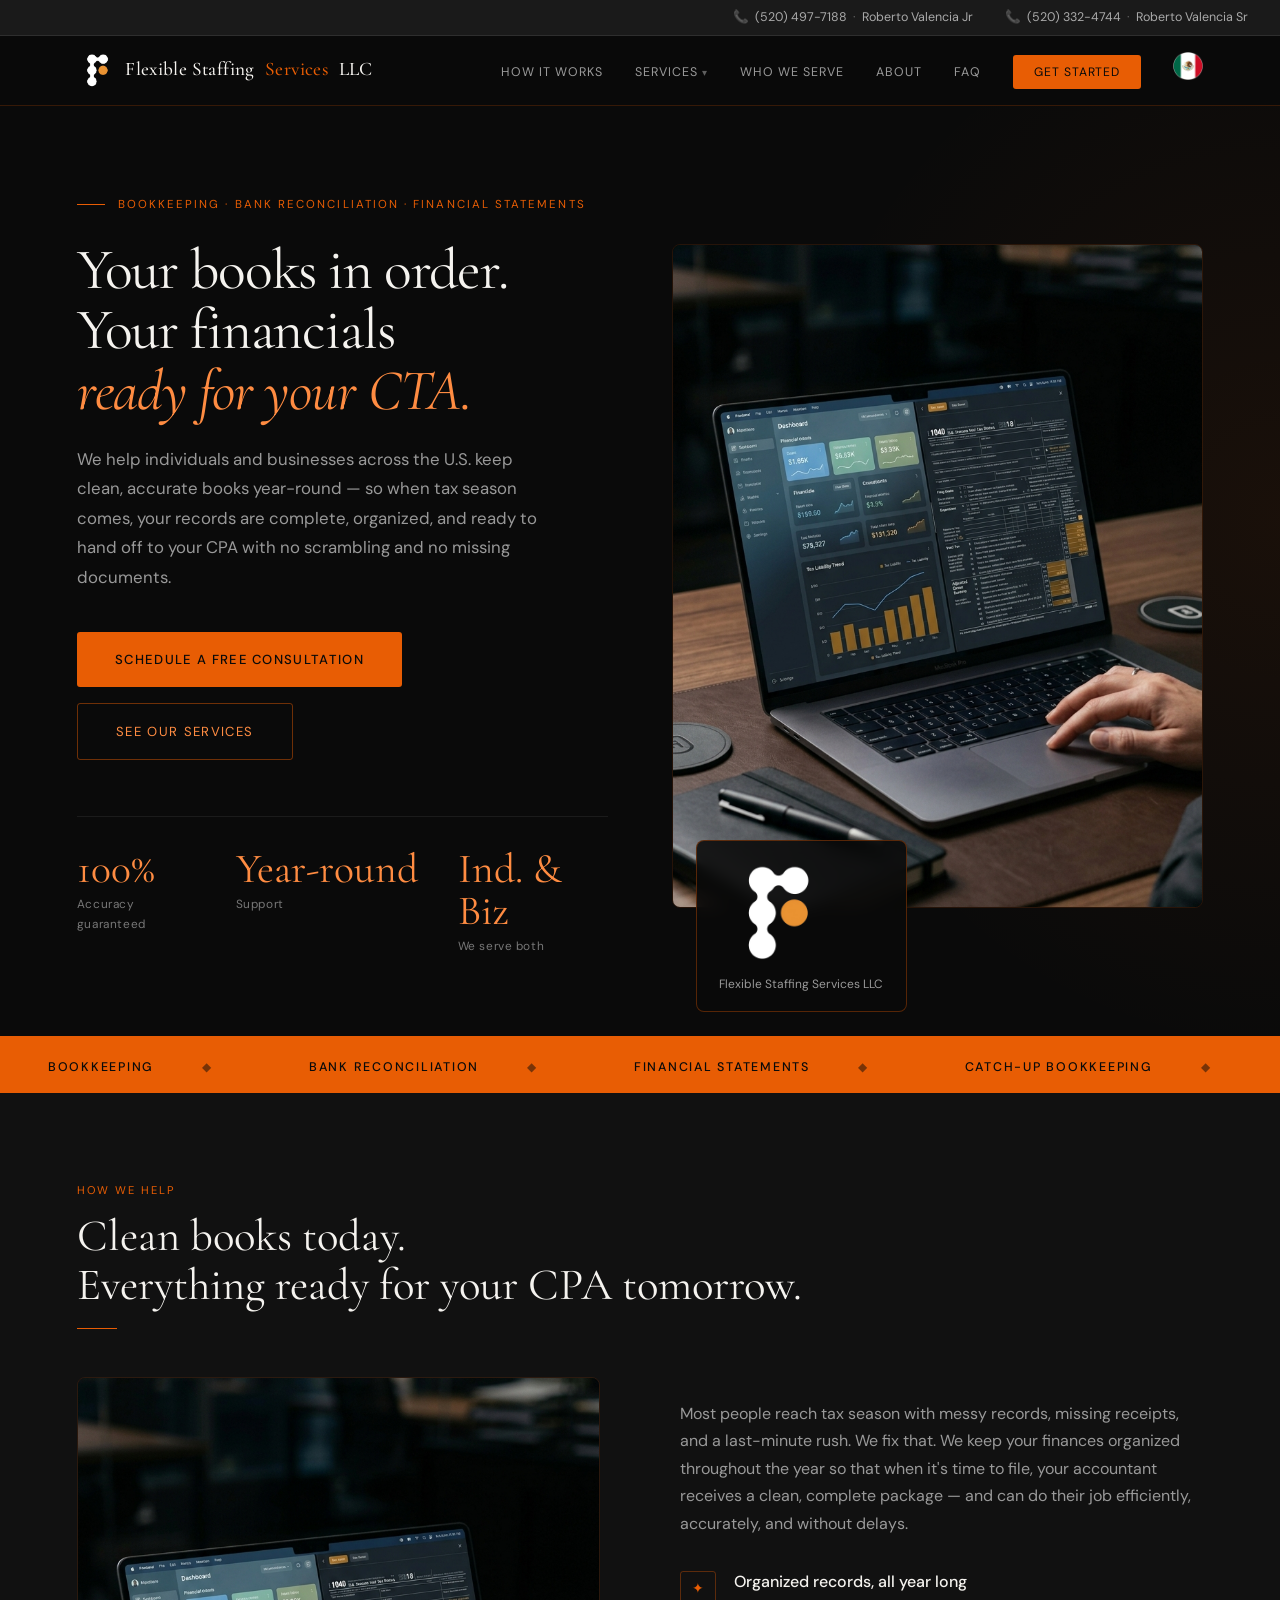
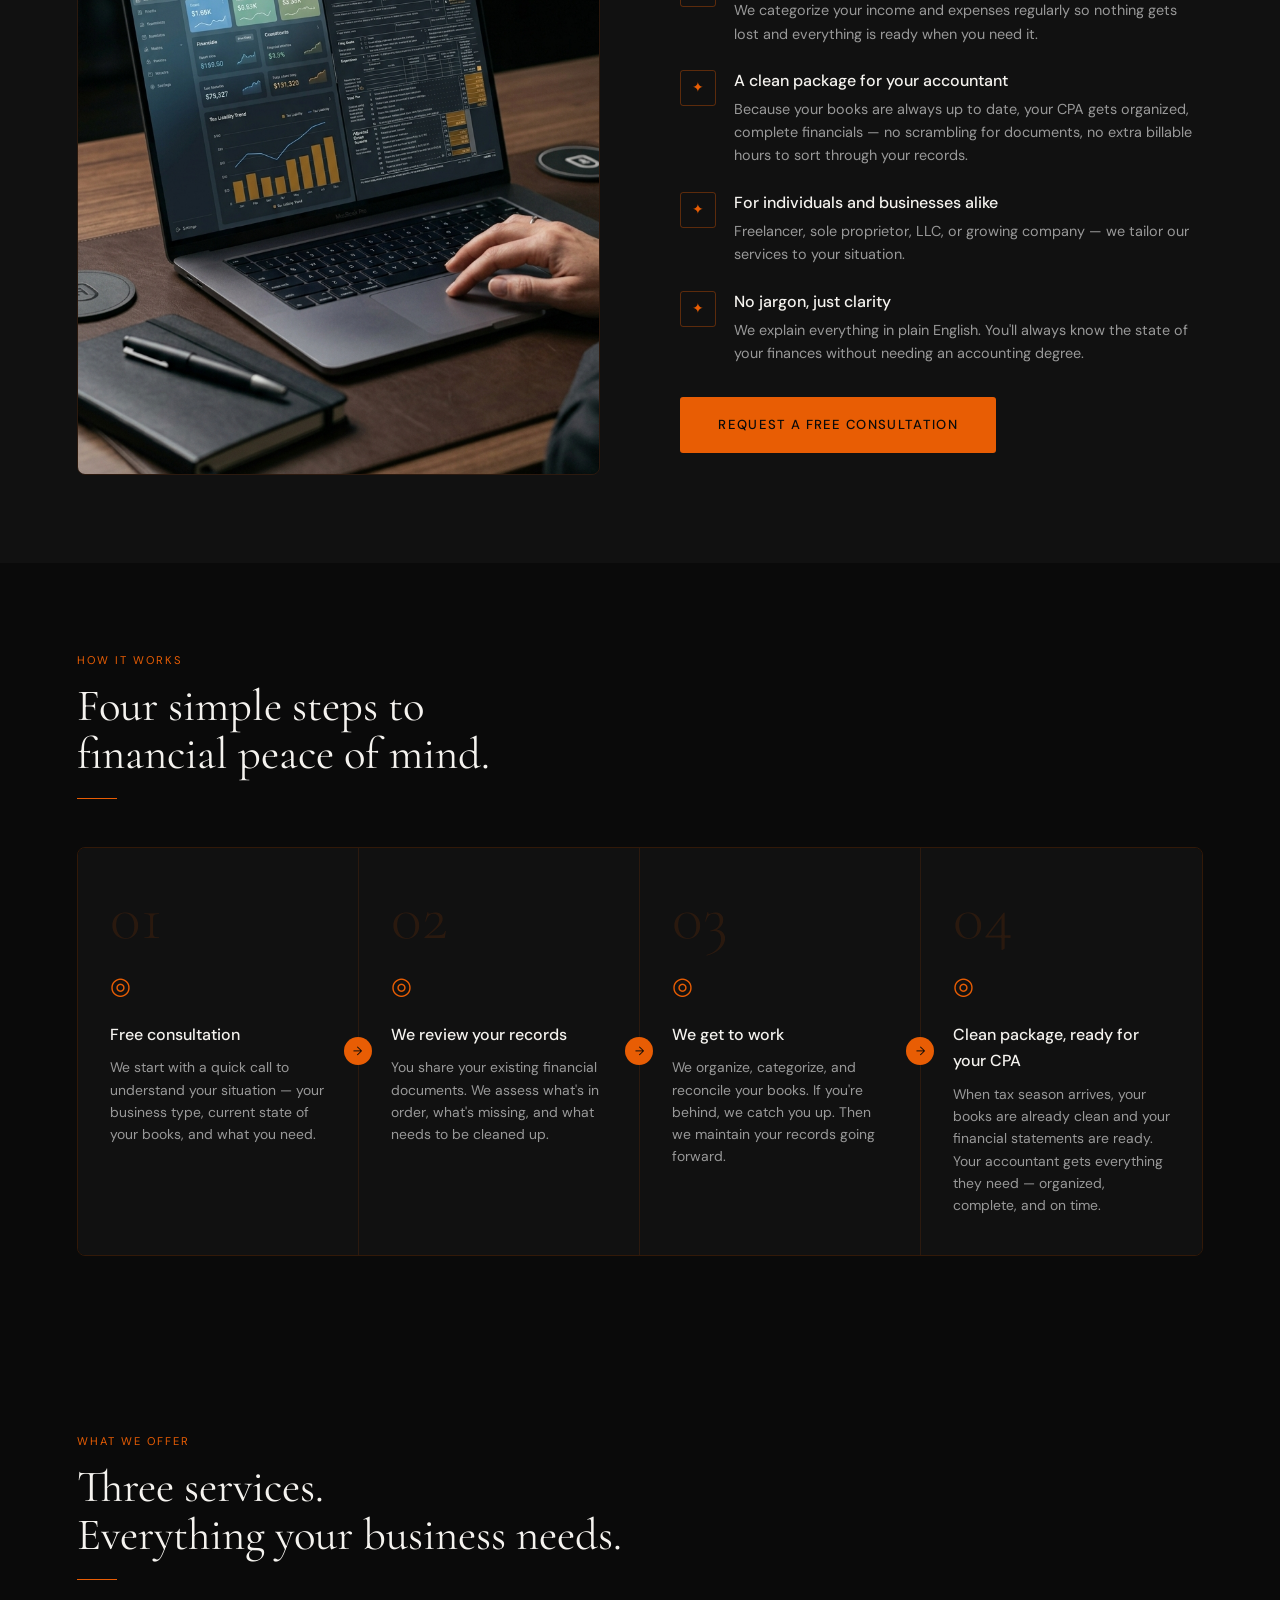
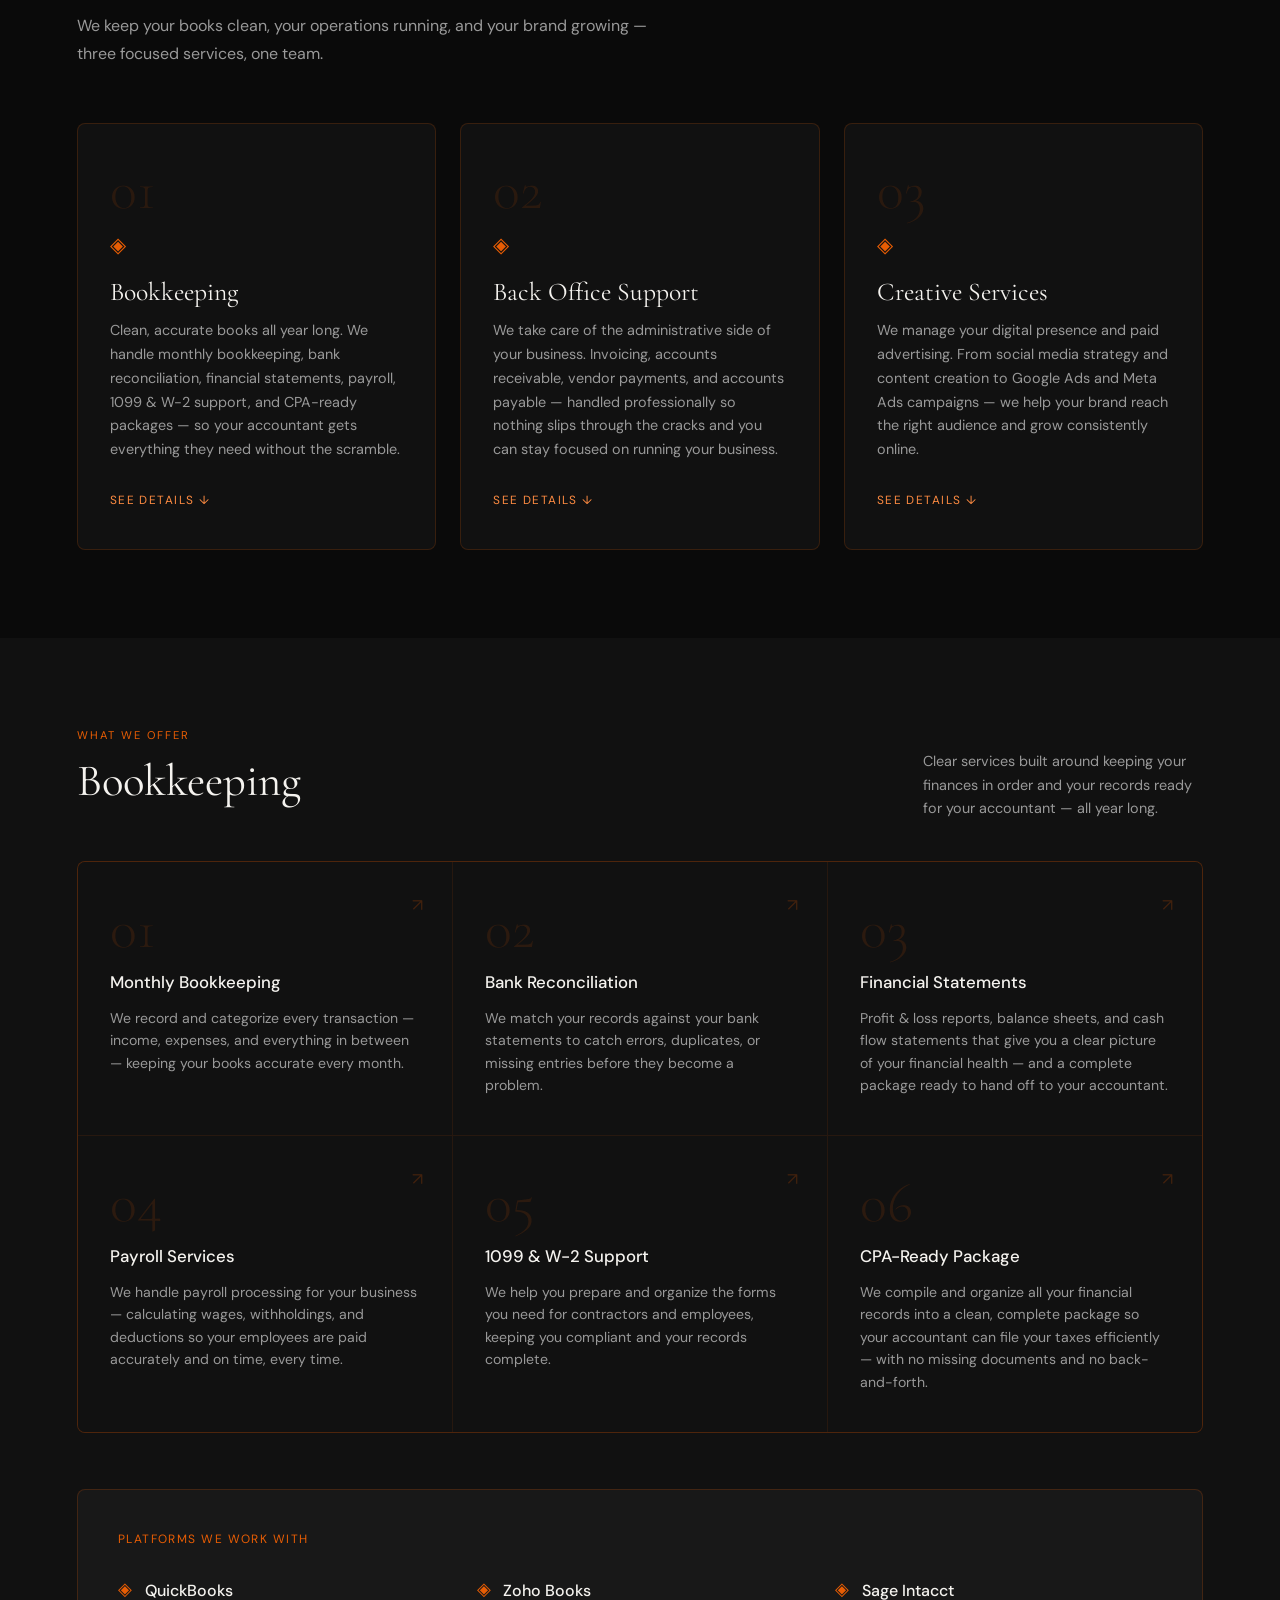
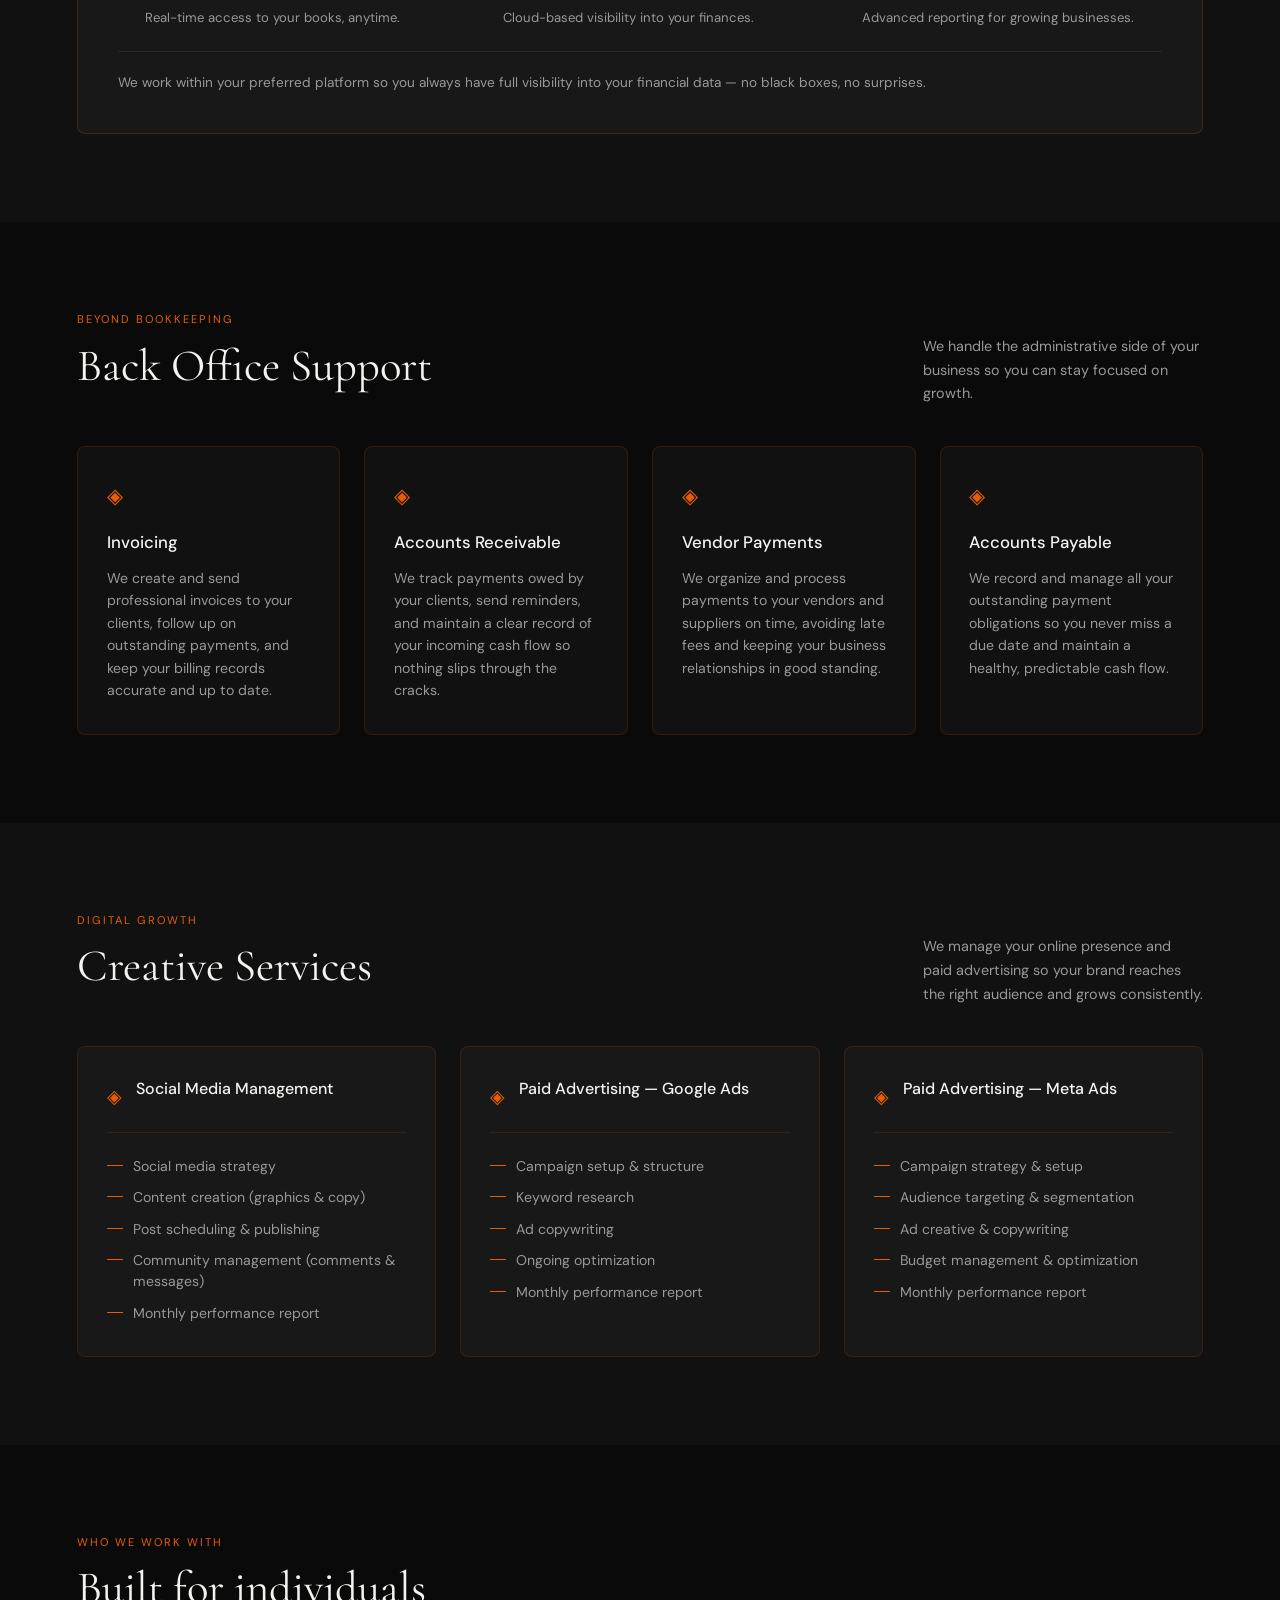
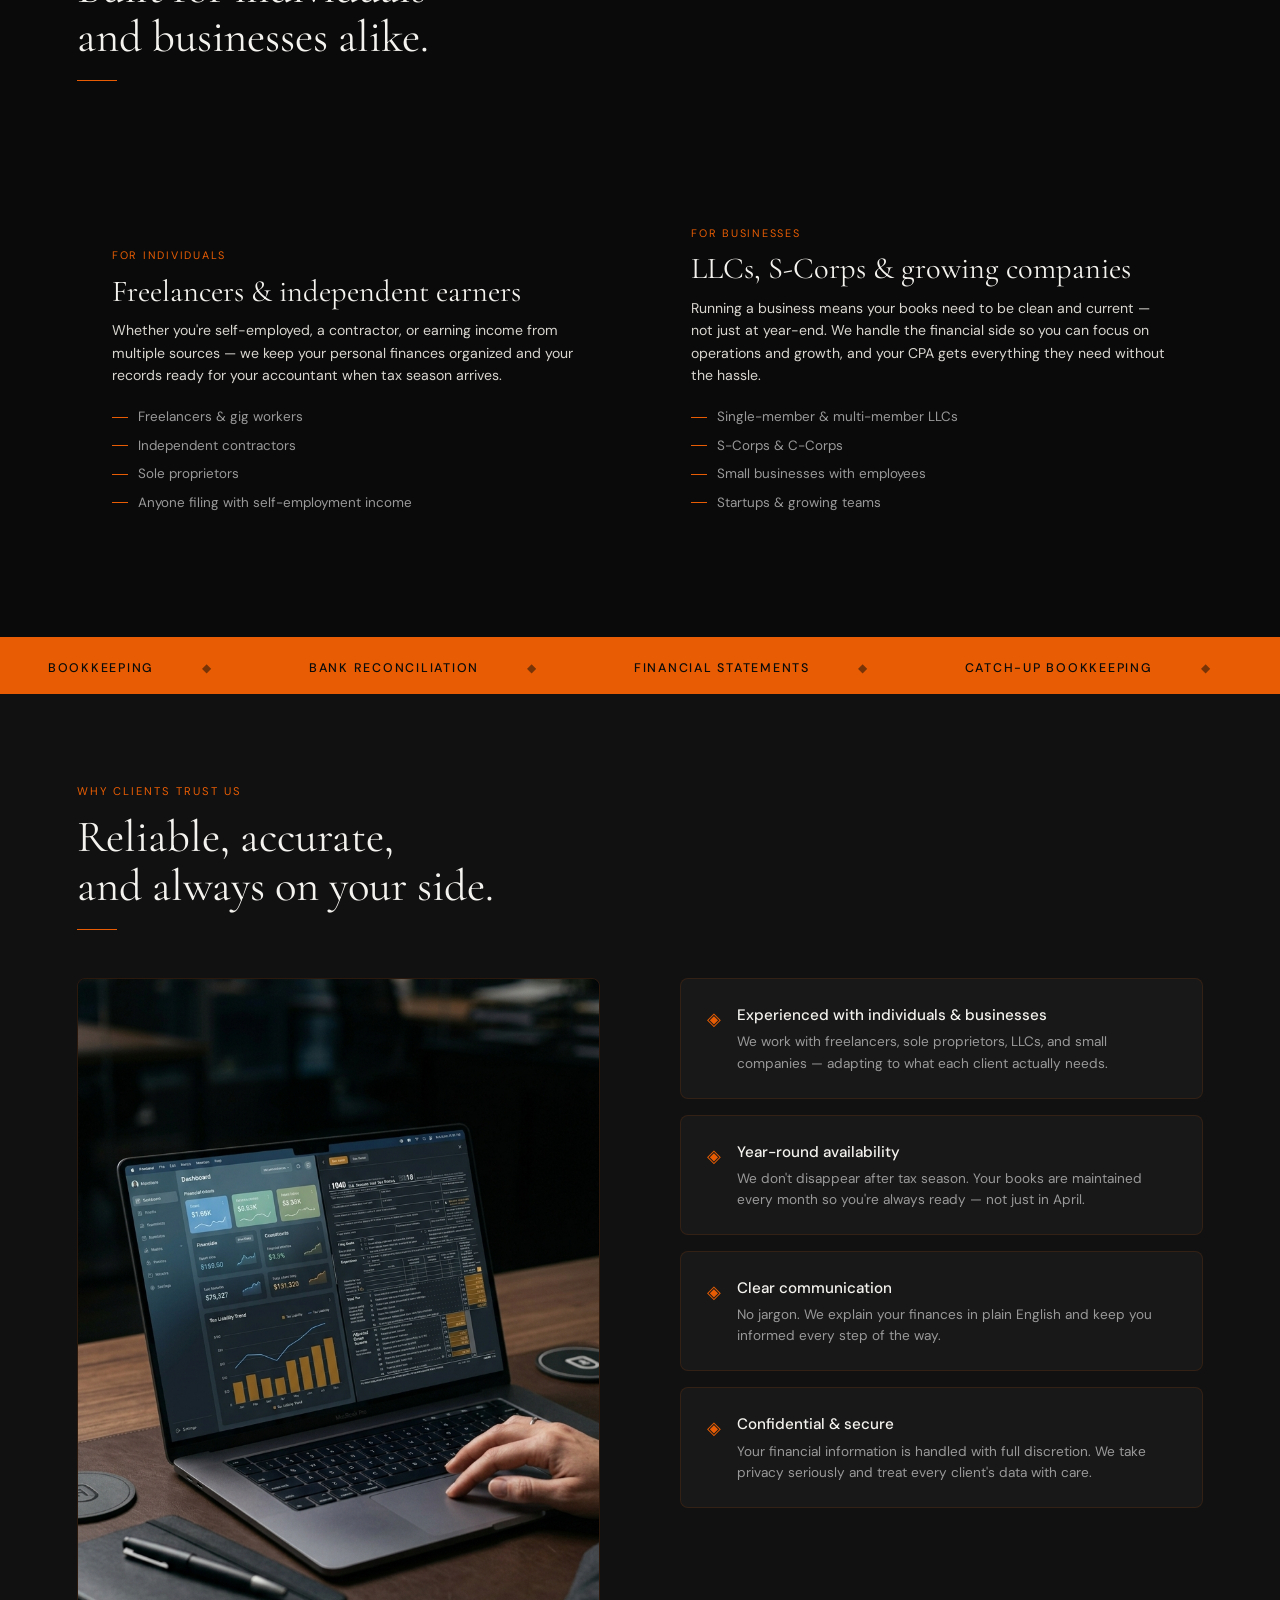
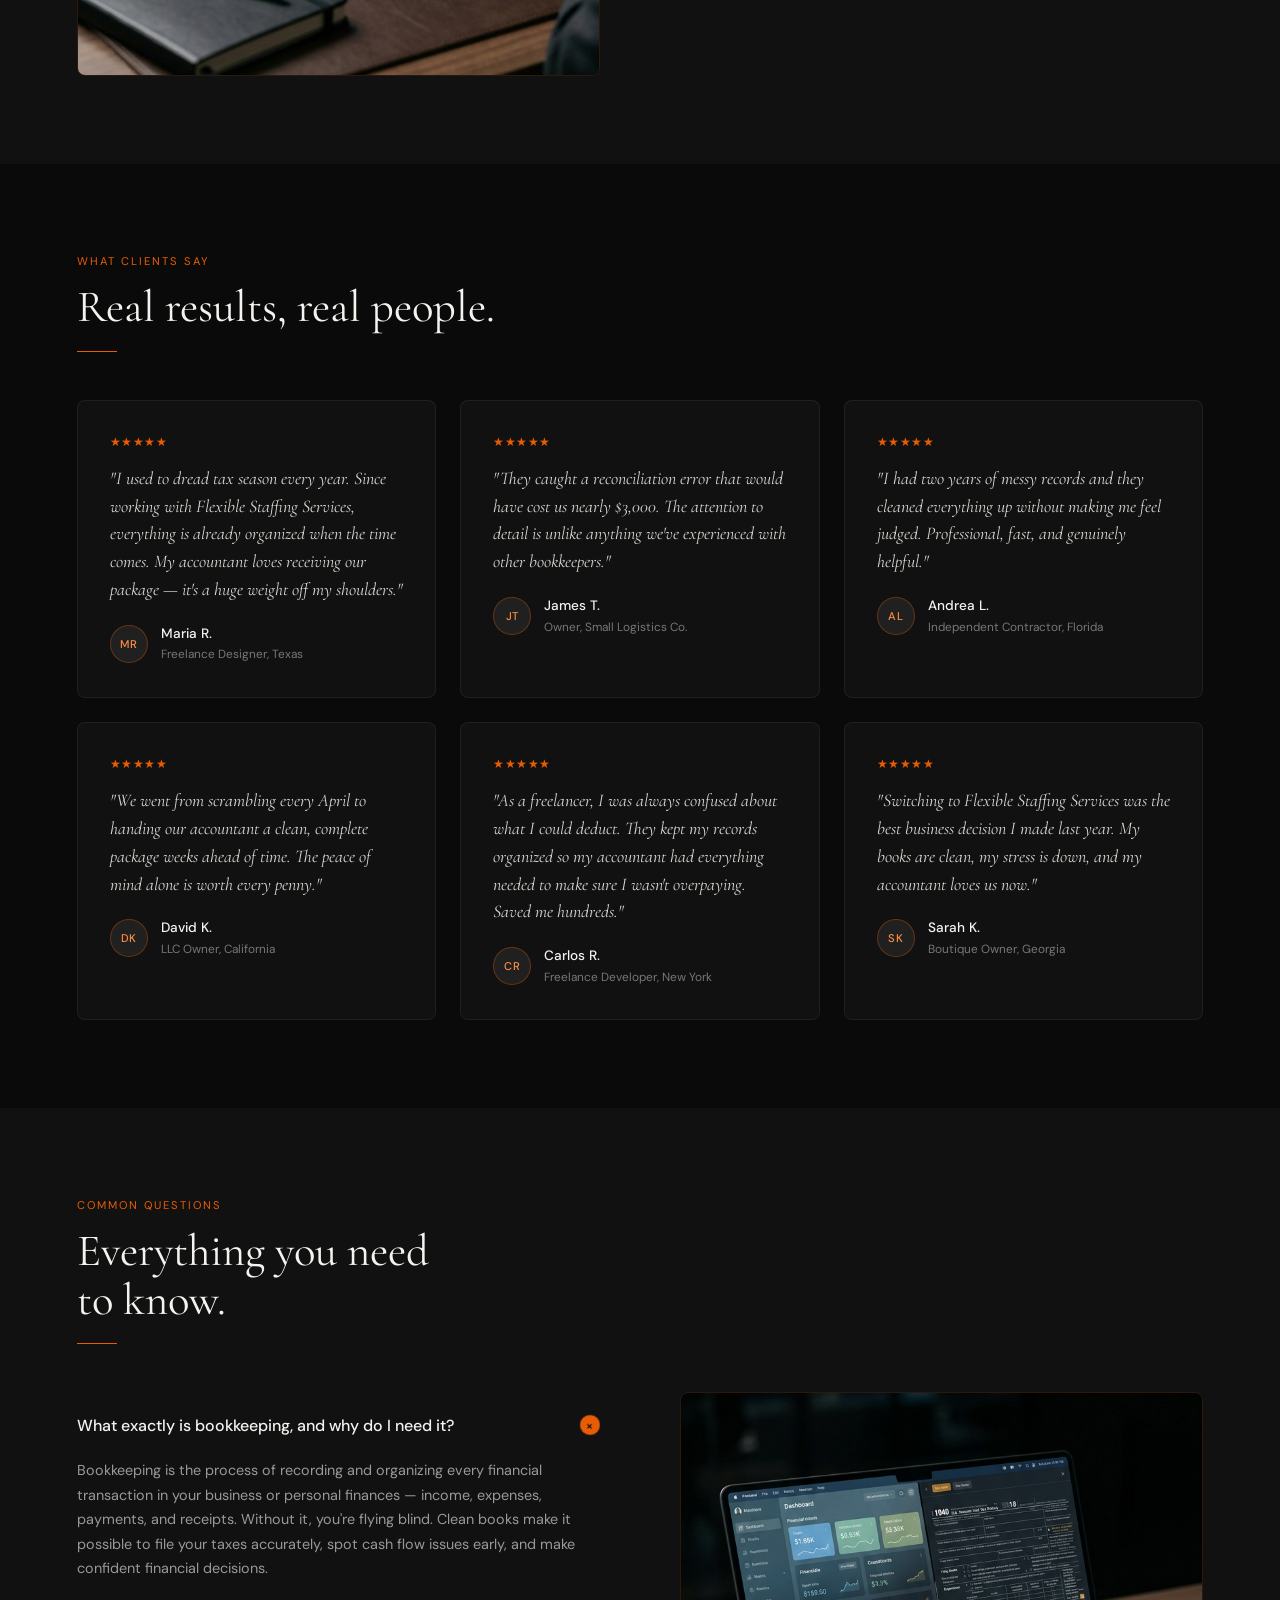
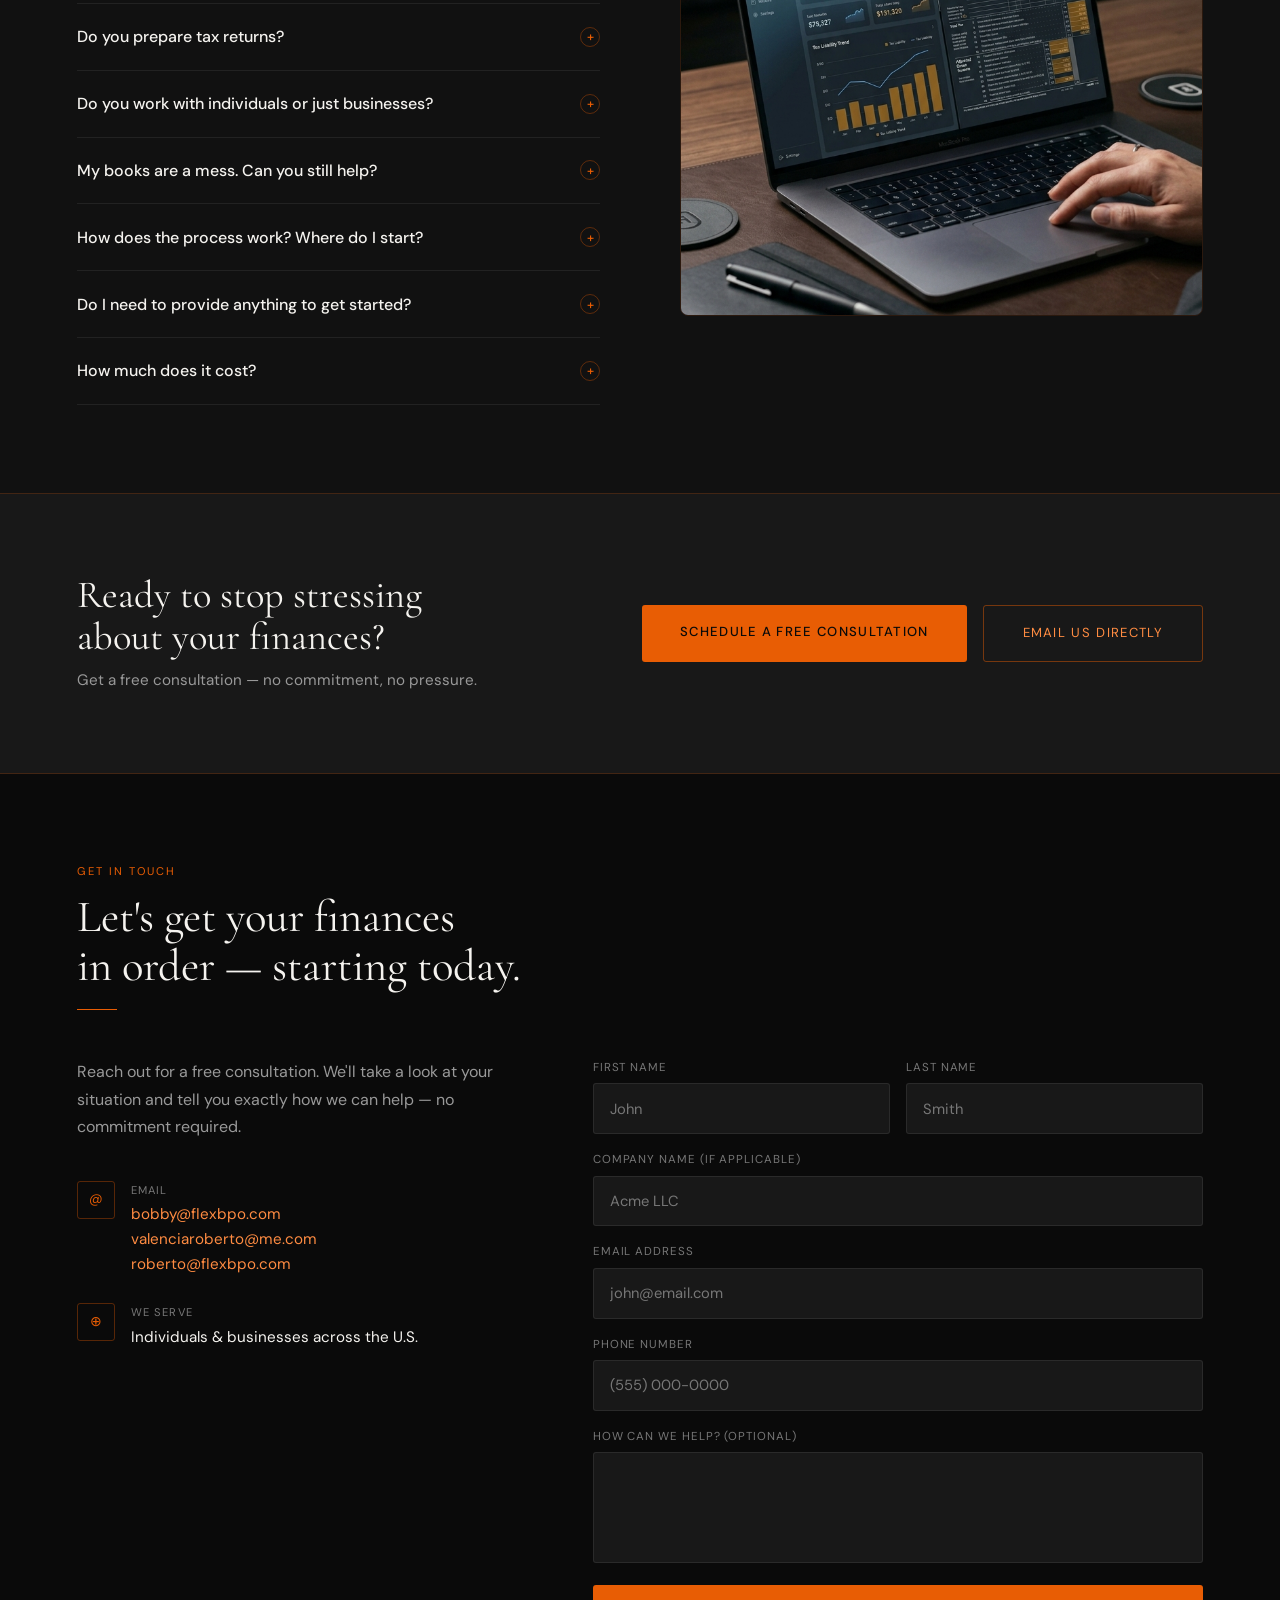
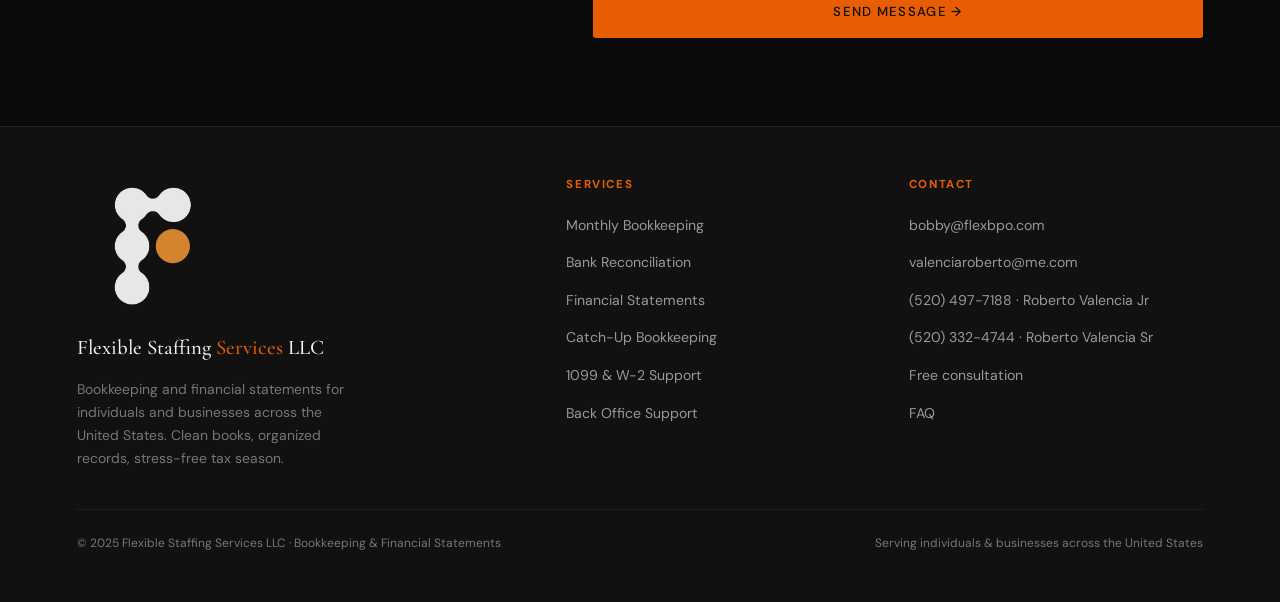
==== commit 423d1fd6: "Fix topbar: make it fixed position above nav, adjust nav top and hero padding Co-Authored-By: Claude" ====
--- a/index-en.html
+++ b/index-en.html
@@ -13,7 +13,7 @@
   </head>
   <body>
     <!-- TOP BAR -->
-    <div style="background:#1a1a1a;border-bottom:1px solid #2e2e2e;padding:7px 2rem;display:flex;justify-content:flex-end;align-items:center;gap:2rem;font-size:0.78rem;color:#aaa;flex-wrap:wrap;">
+    <div style="position:fixed;top:0;left:0;right:0;z-index:101;background:#1a1a1a;border-bottom:1px solid #2e2e2e;padding:7px 2rem;display:flex;justify-content:flex-end;align-items:center;gap:2rem;font-size:0.78rem;color:#aaa;flex-wrap:wrap;">
       <a href="tel:5204977188" style="color:#aaa;text-decoration:none;display:flex;align-items:center;gap:6px;">
         <span style="color:var(--gold, #c9a84c);">📞</span>
         <span>(520) 497-7188</span>
--- a/styles.css
+++ b/styles.css
@@ -38,7 +38,7 @@
 /* ── NAV ── */
 nav {
   position: fixed;
-  top: 0;
+  top: 35px;
   left: 0;
   right: 0;
   z-index: 100;
@@ -321,7 +321,7 @@
   grid-template-columns: 1fr 1fr;
   align-items: center;
   padding: 0 6%;
-  padding-top: 80px;
+  padding-top: 115px;
   position: relative;
   overflow: hidden;
   gap: 4rem;
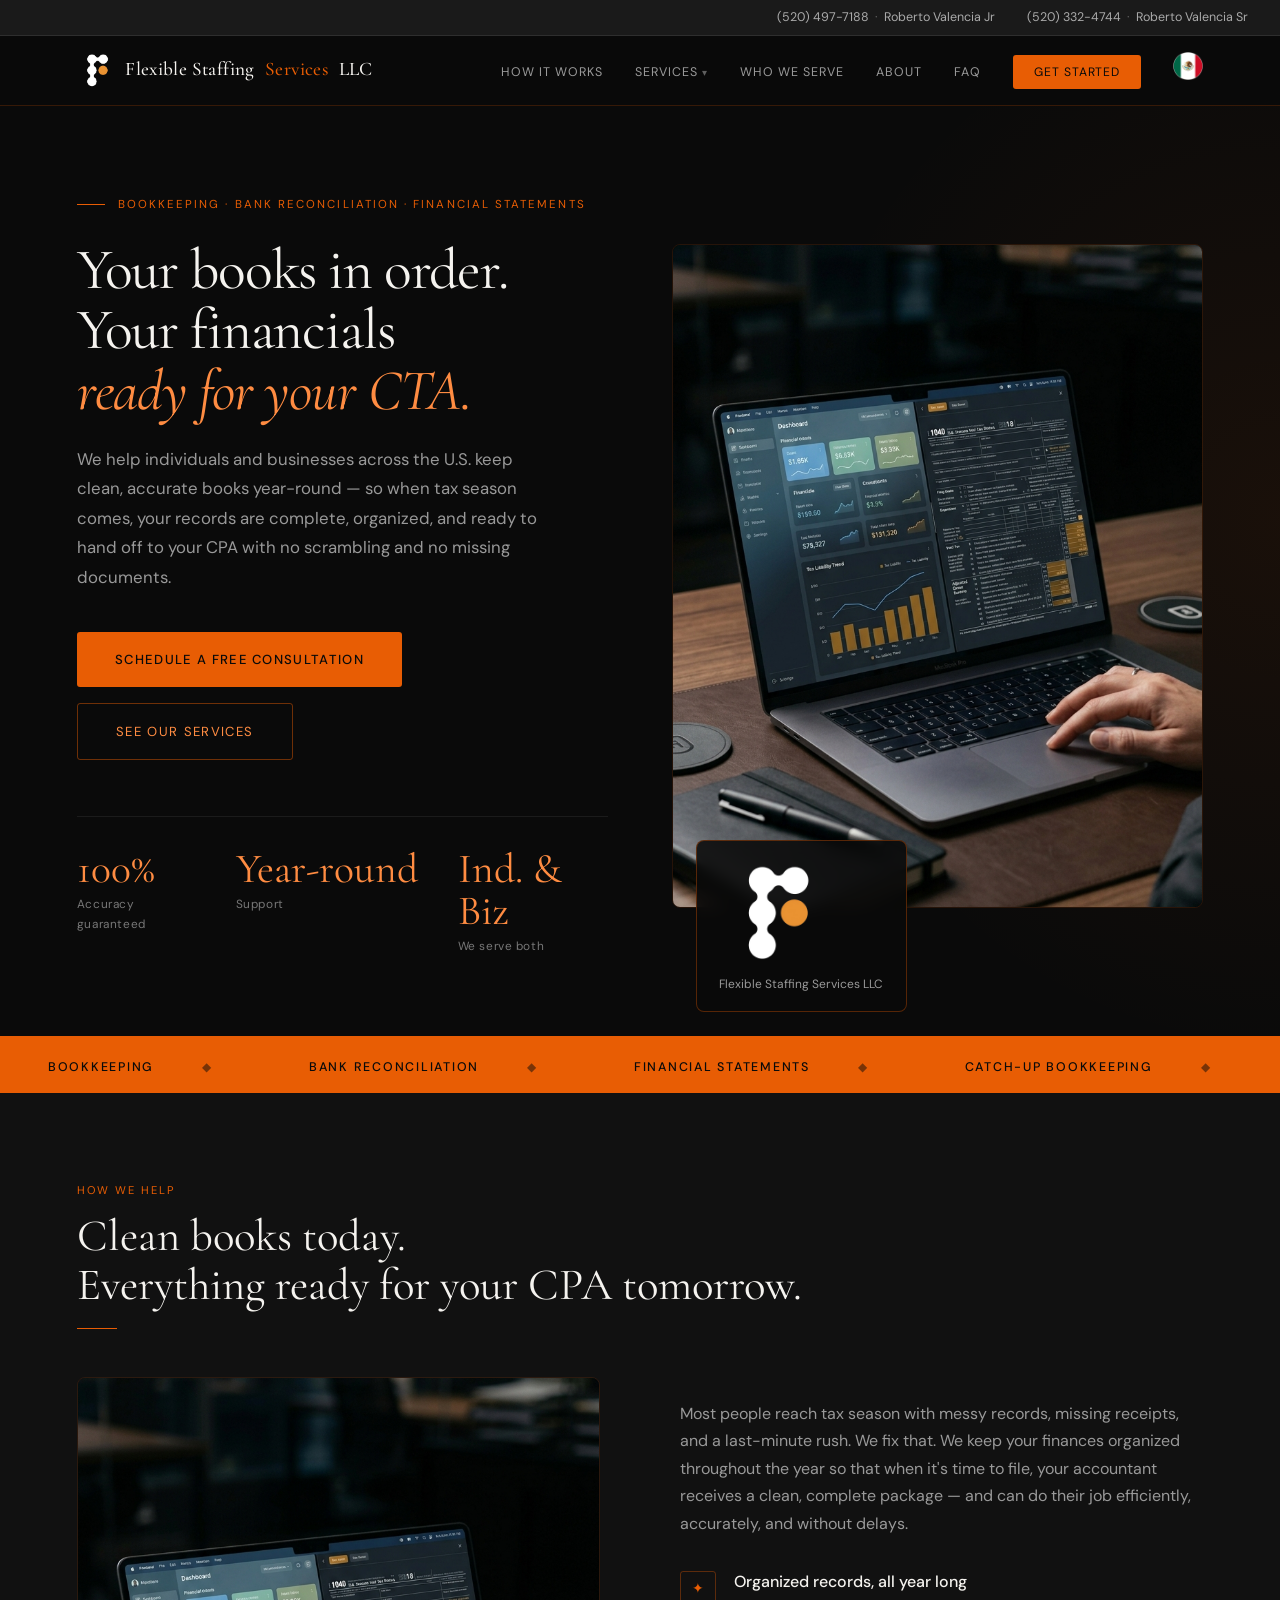
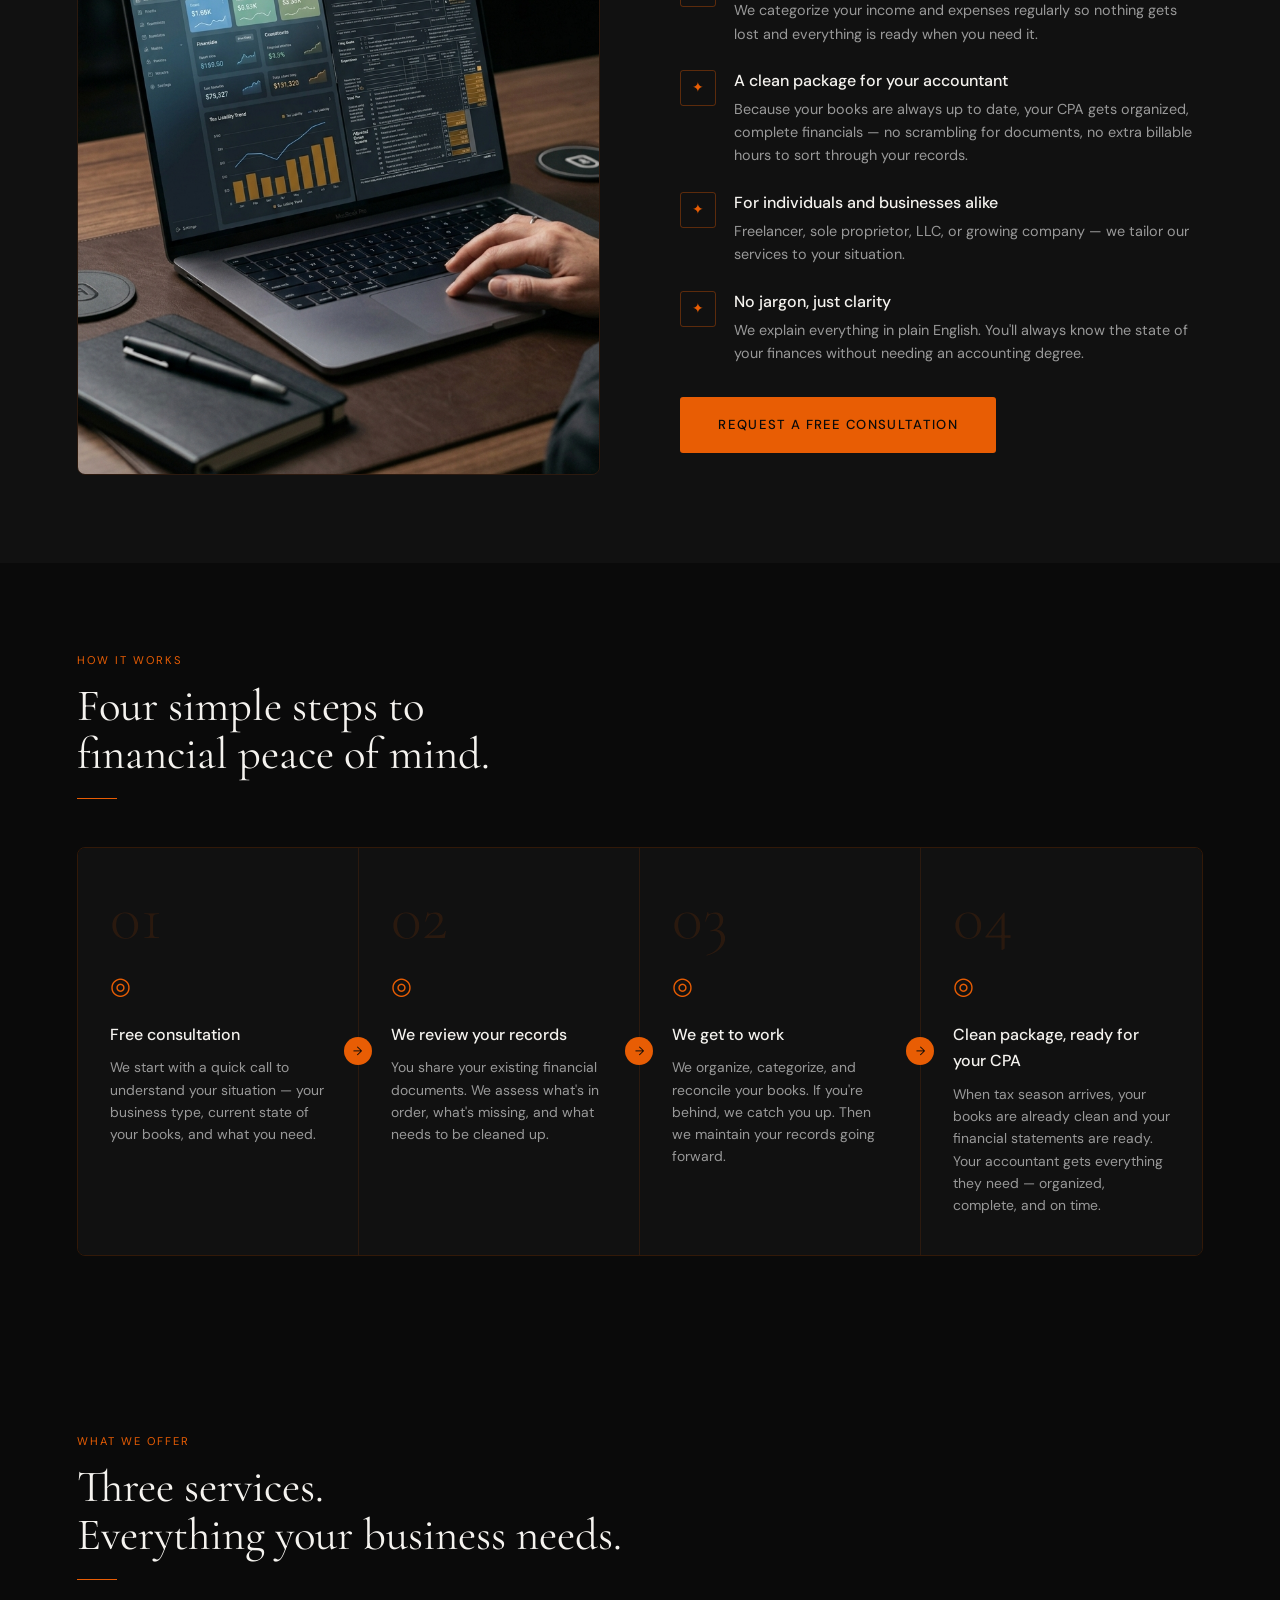
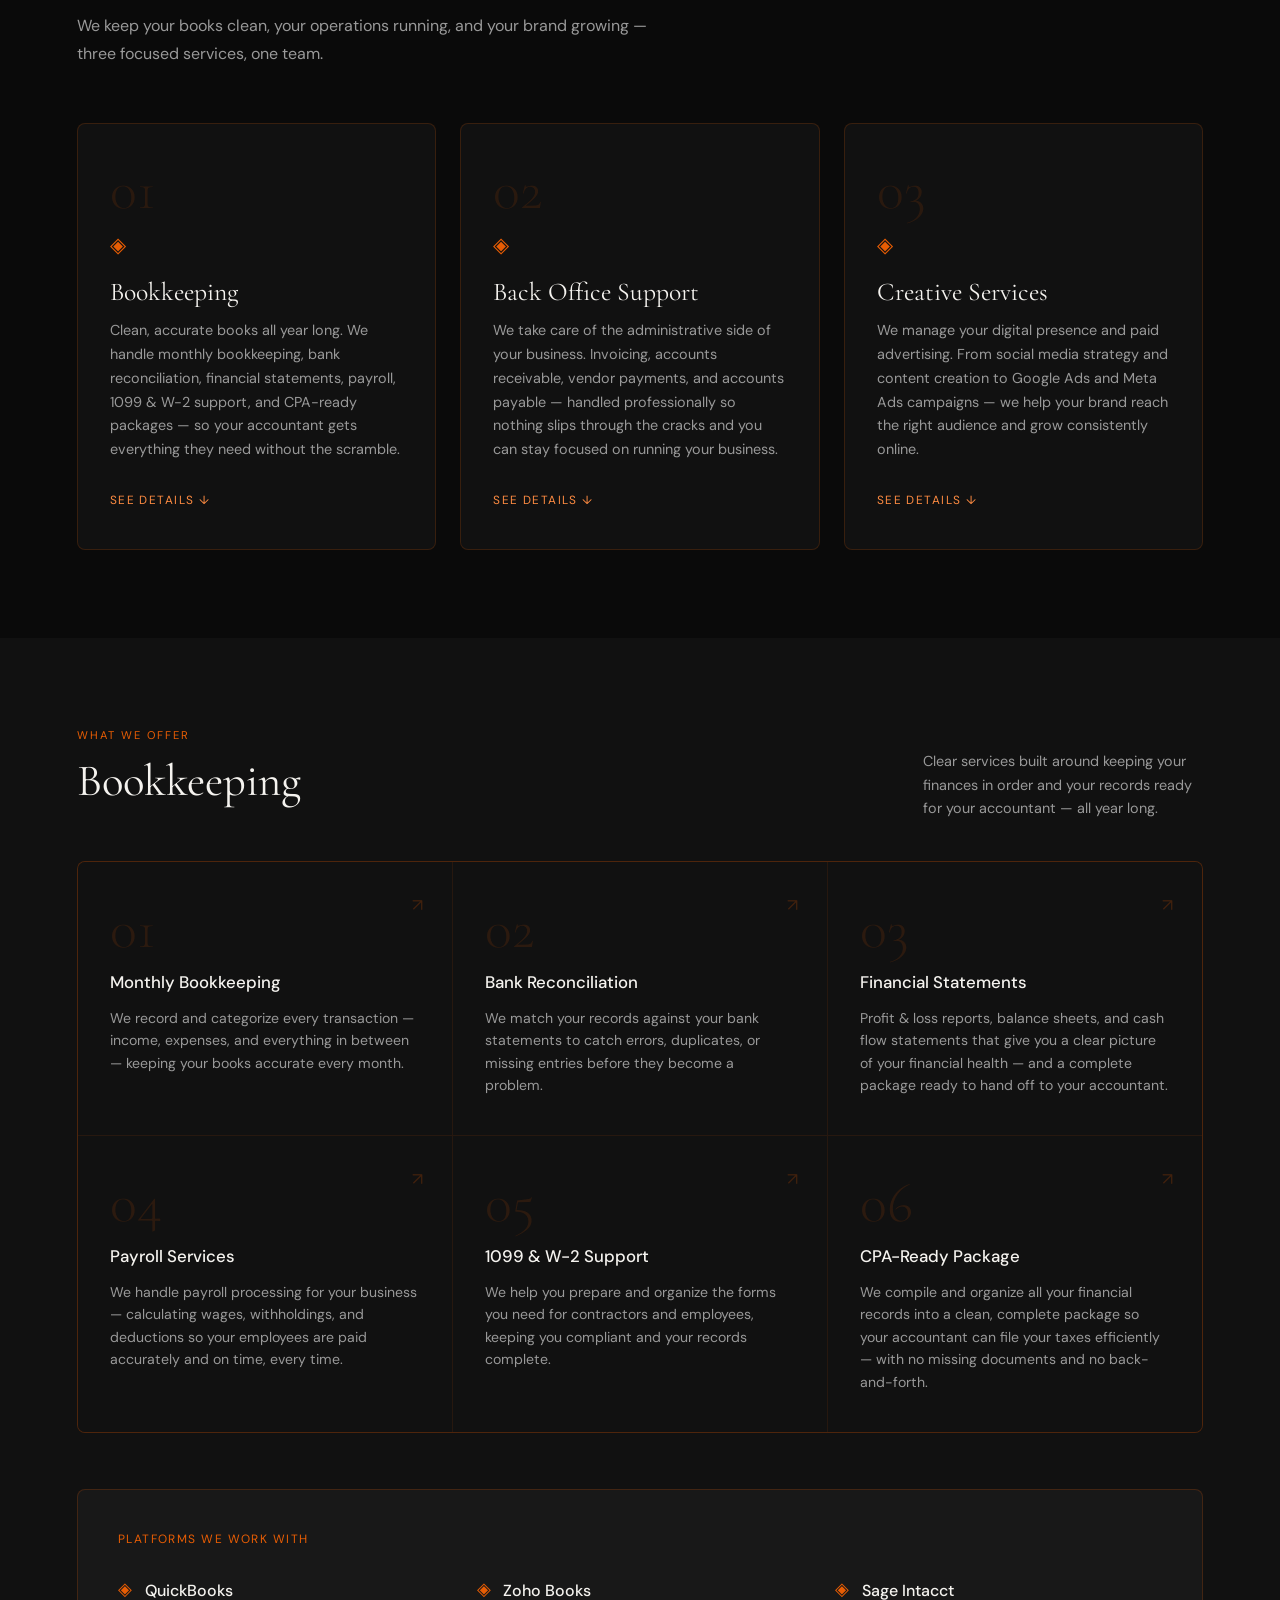
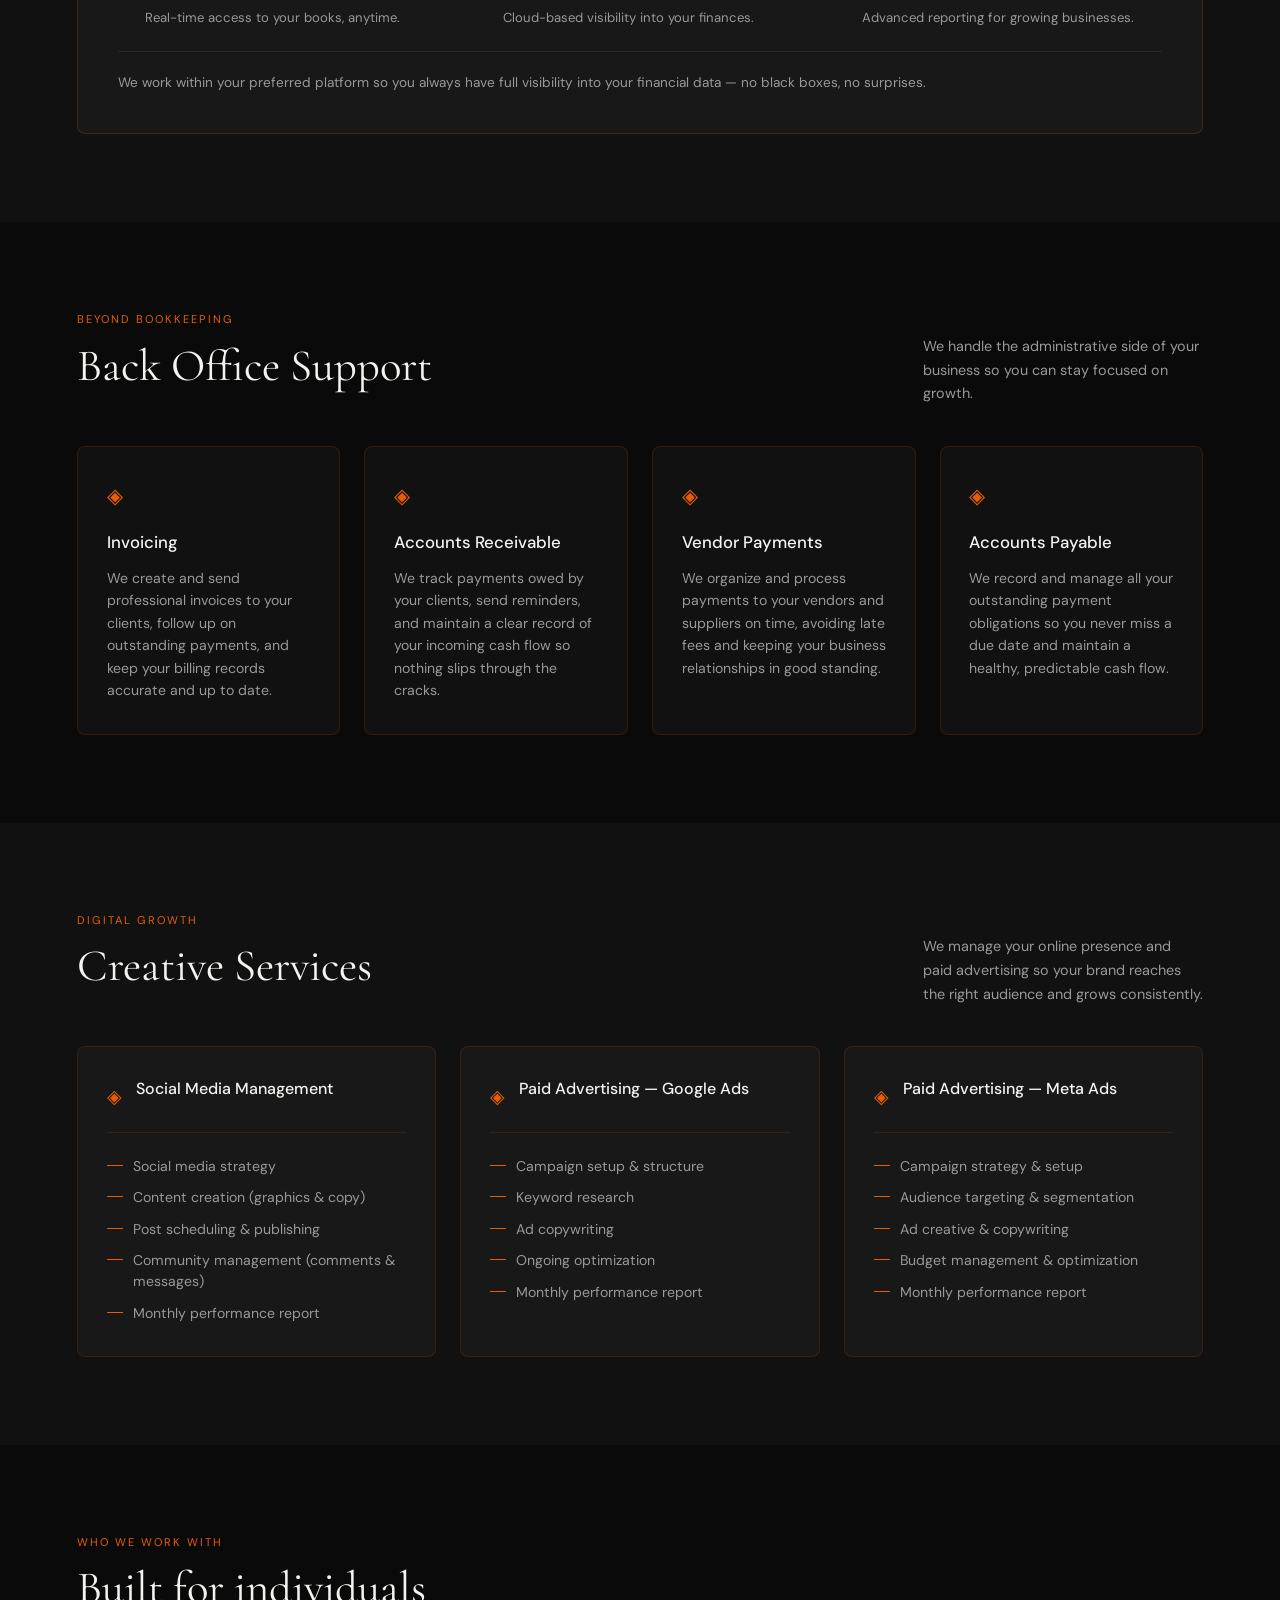
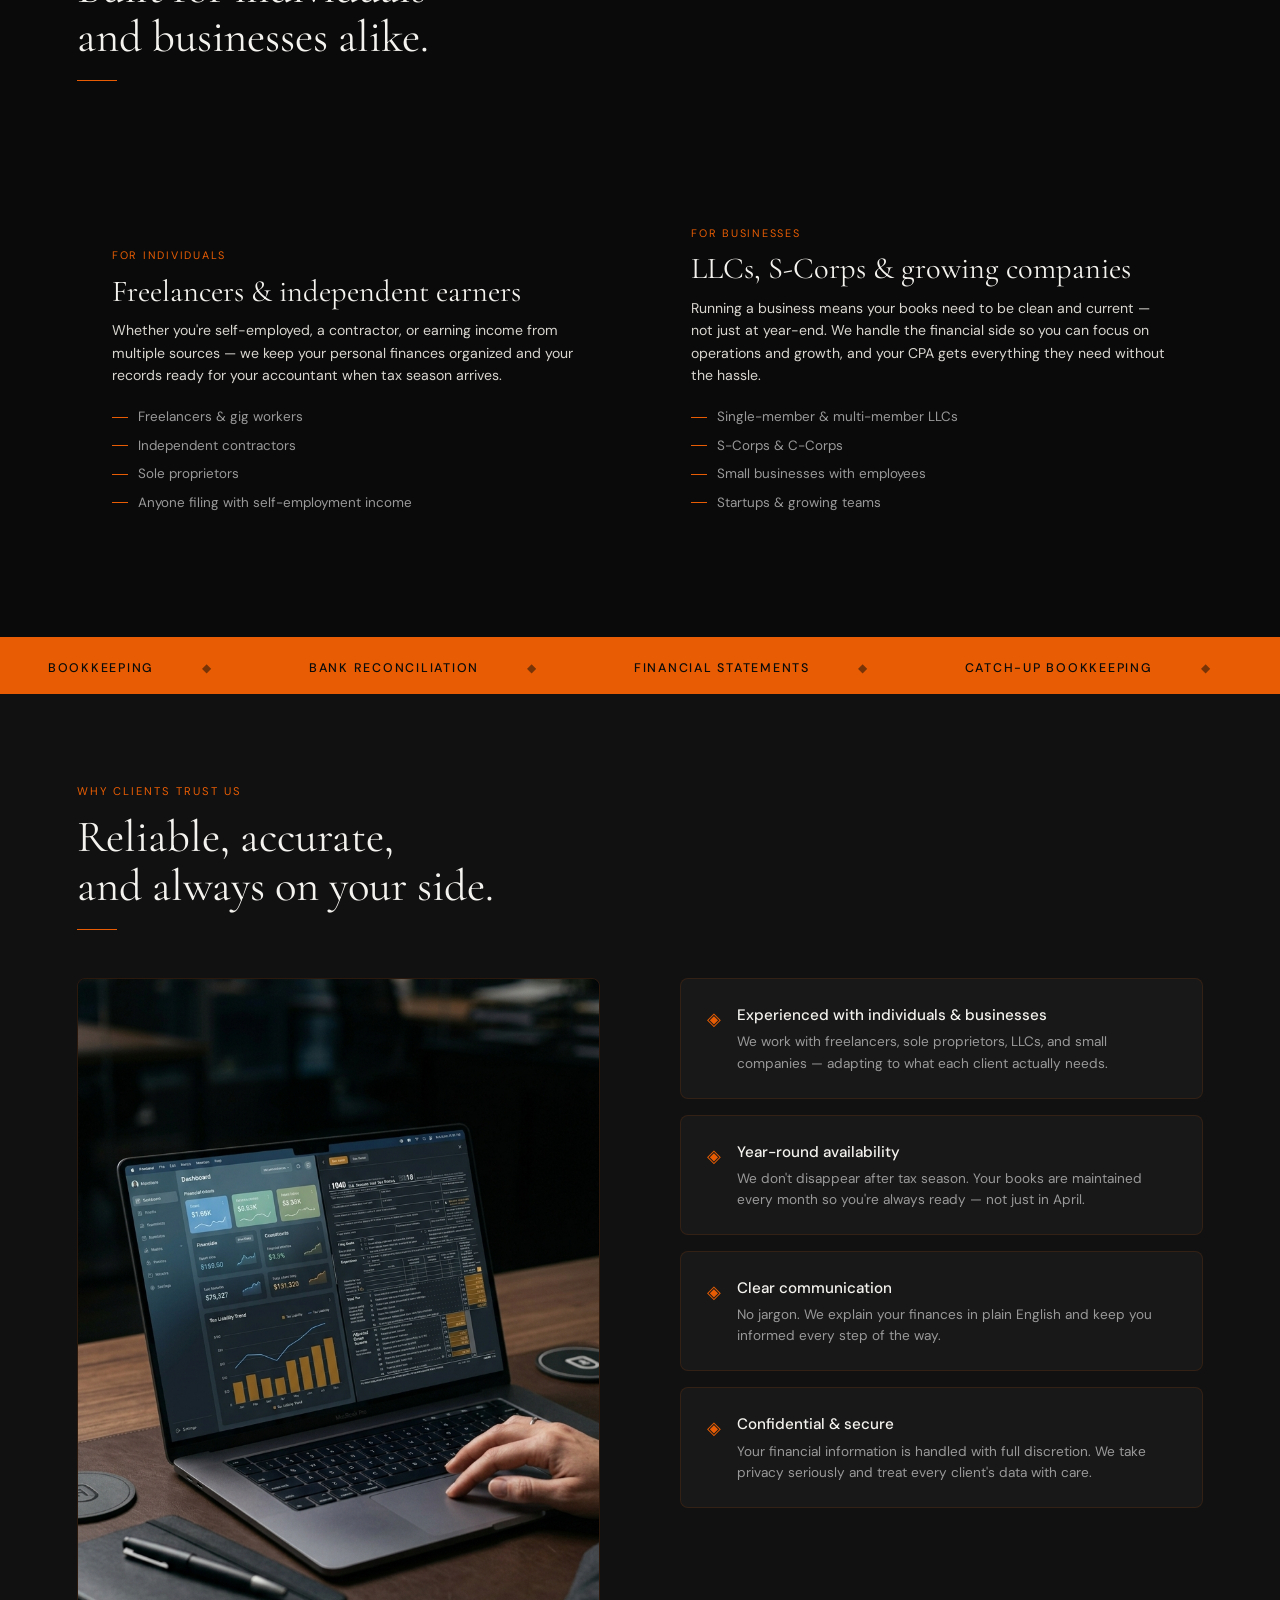
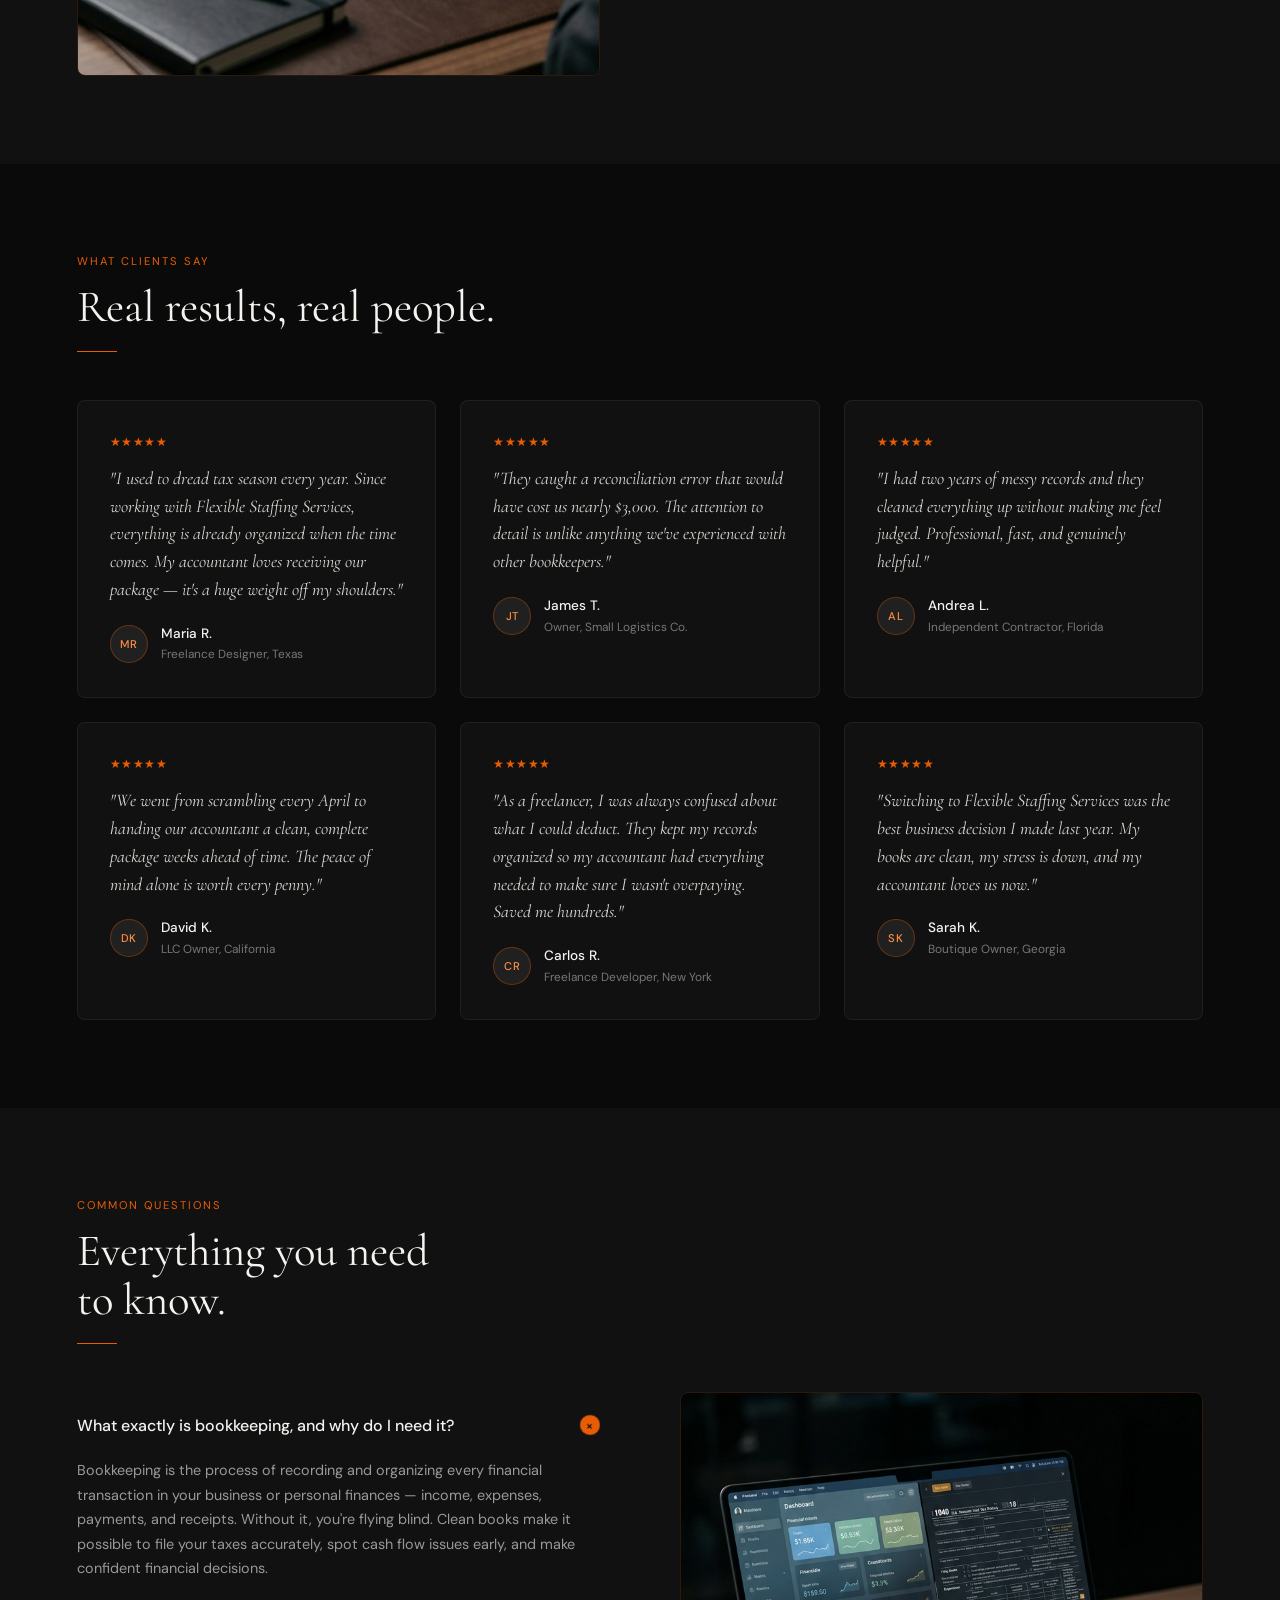
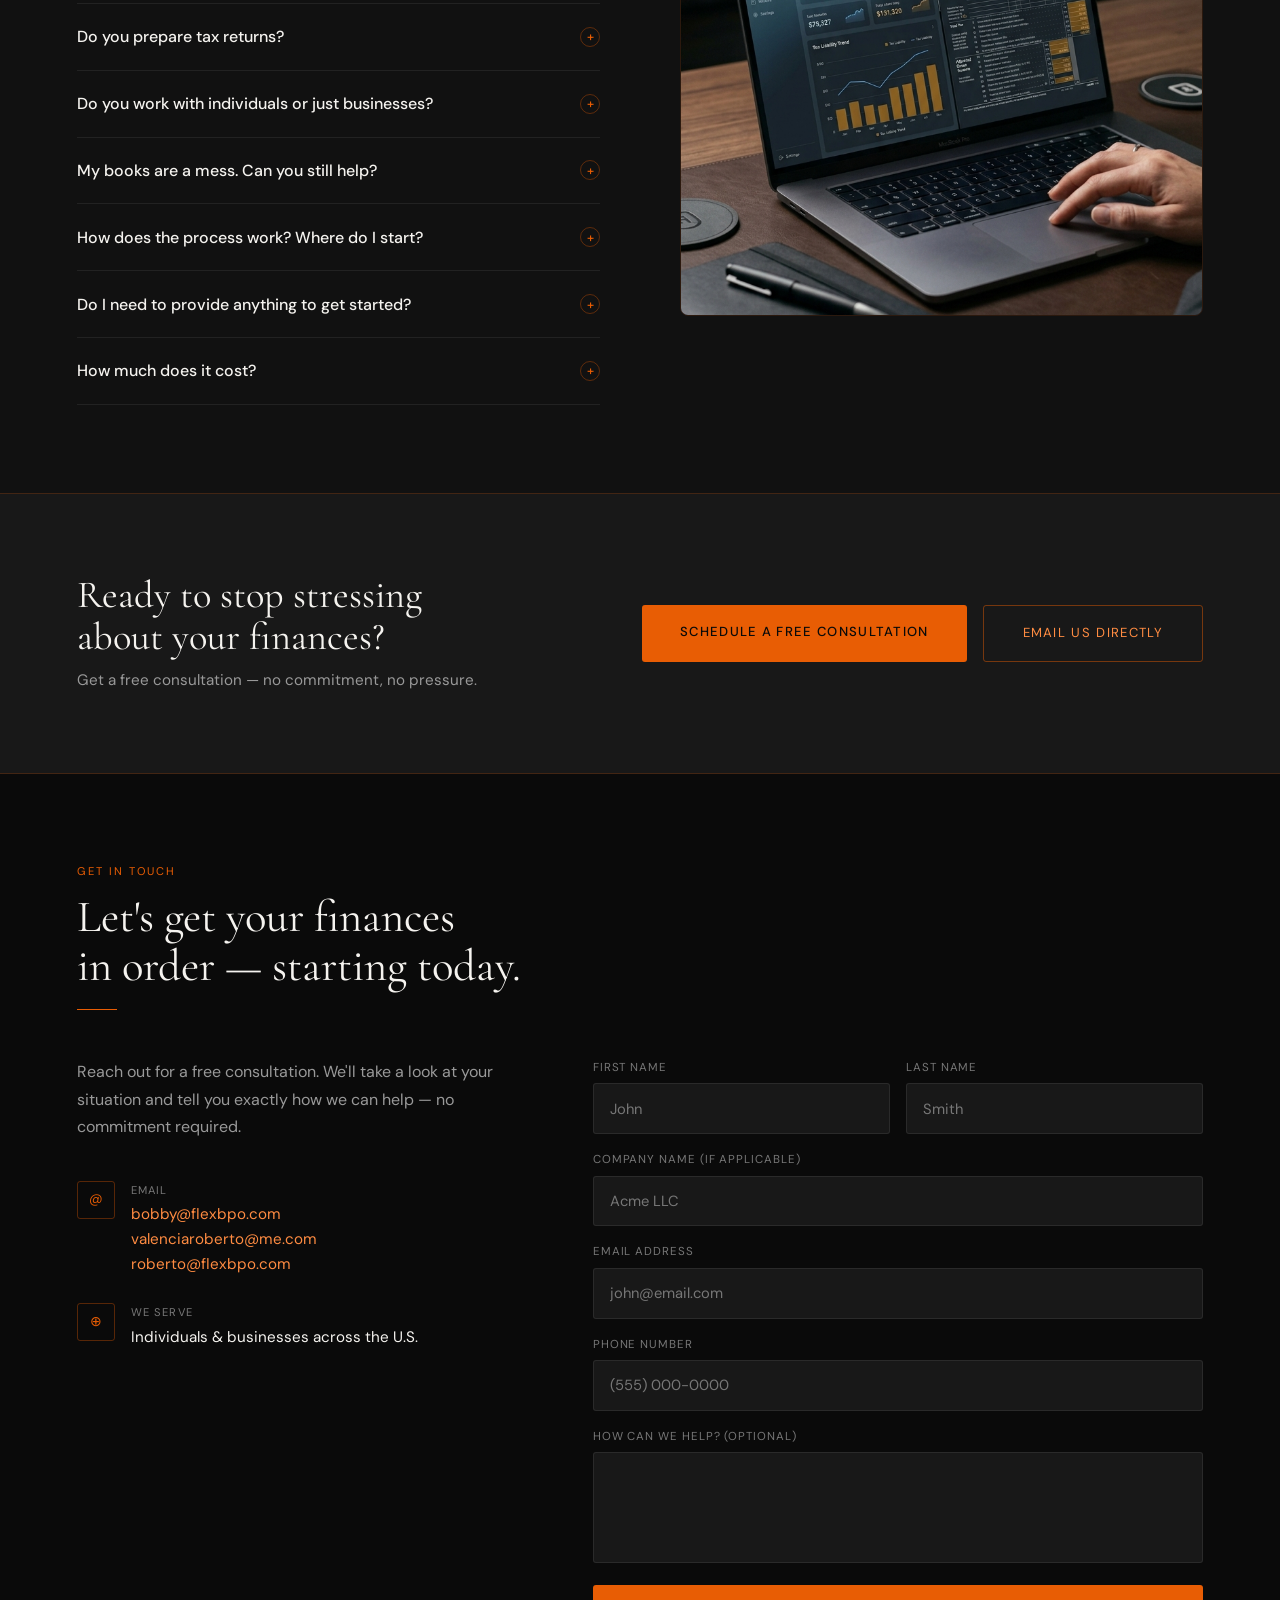
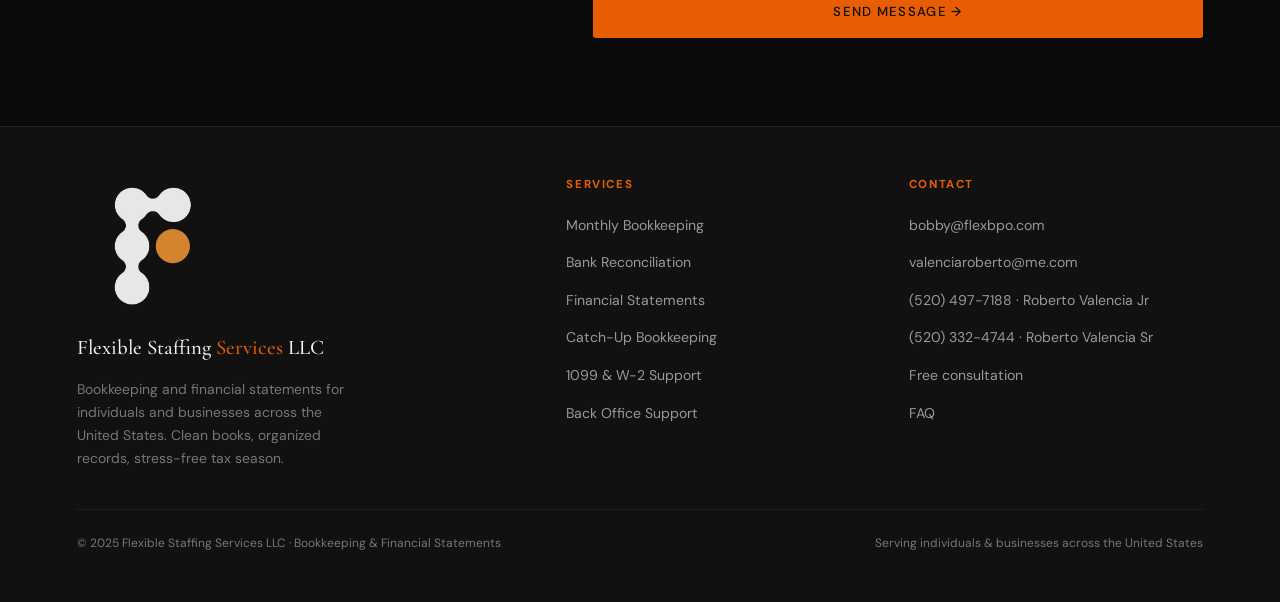
==== commit 71ec7635: "Remove phone icon from topbar Co-Authored-By: Claude Sonnet 4.6 <noreply@anthropic.com>" ====
--- a/index-en.html
+++ b/index-en.html
@@ -15,14 +15,12 @@
     <!-- TOP BAR -->
     <div style="position:fixed;top:0;left:0;right:0;z-index:101;background:#1a1a1a;border-bottom:1px solid #2e2e2e;padding:7px 2rem;display:flex;justify-content:flex-end;align-items:center;gap:2rem;font-size:0.78rem;color:#aaa;flex-wrap:wrap;">
       <a href="tel:5204977188" style="color:#aaa;text-decoration:none;display:flex;align-items:center;gap:6px;">
-        <span style="color:var(--gold, #c9a84c);">📞</span>
-        <span>(520) 497-7188</span>
+<span>(520) 497-7188</span>
         <span style="color:#666;">·</span>
         <span>Roberto Valencia Jr</span>
       </a>
       <a href="tel:5203324744" style="color:#aaa;text-decoration:none;display:flex;align-items:center;gap:6px;">
-        <span style="color:var(--gold, #c9a84c);">📞</span>
-        <span>(520) 332-4744</span>
+<span>(520) 332-4744</span>
         <span style="color:#666;">·</span>
         <span>Roberto Valencia Sr</span>
       </a>
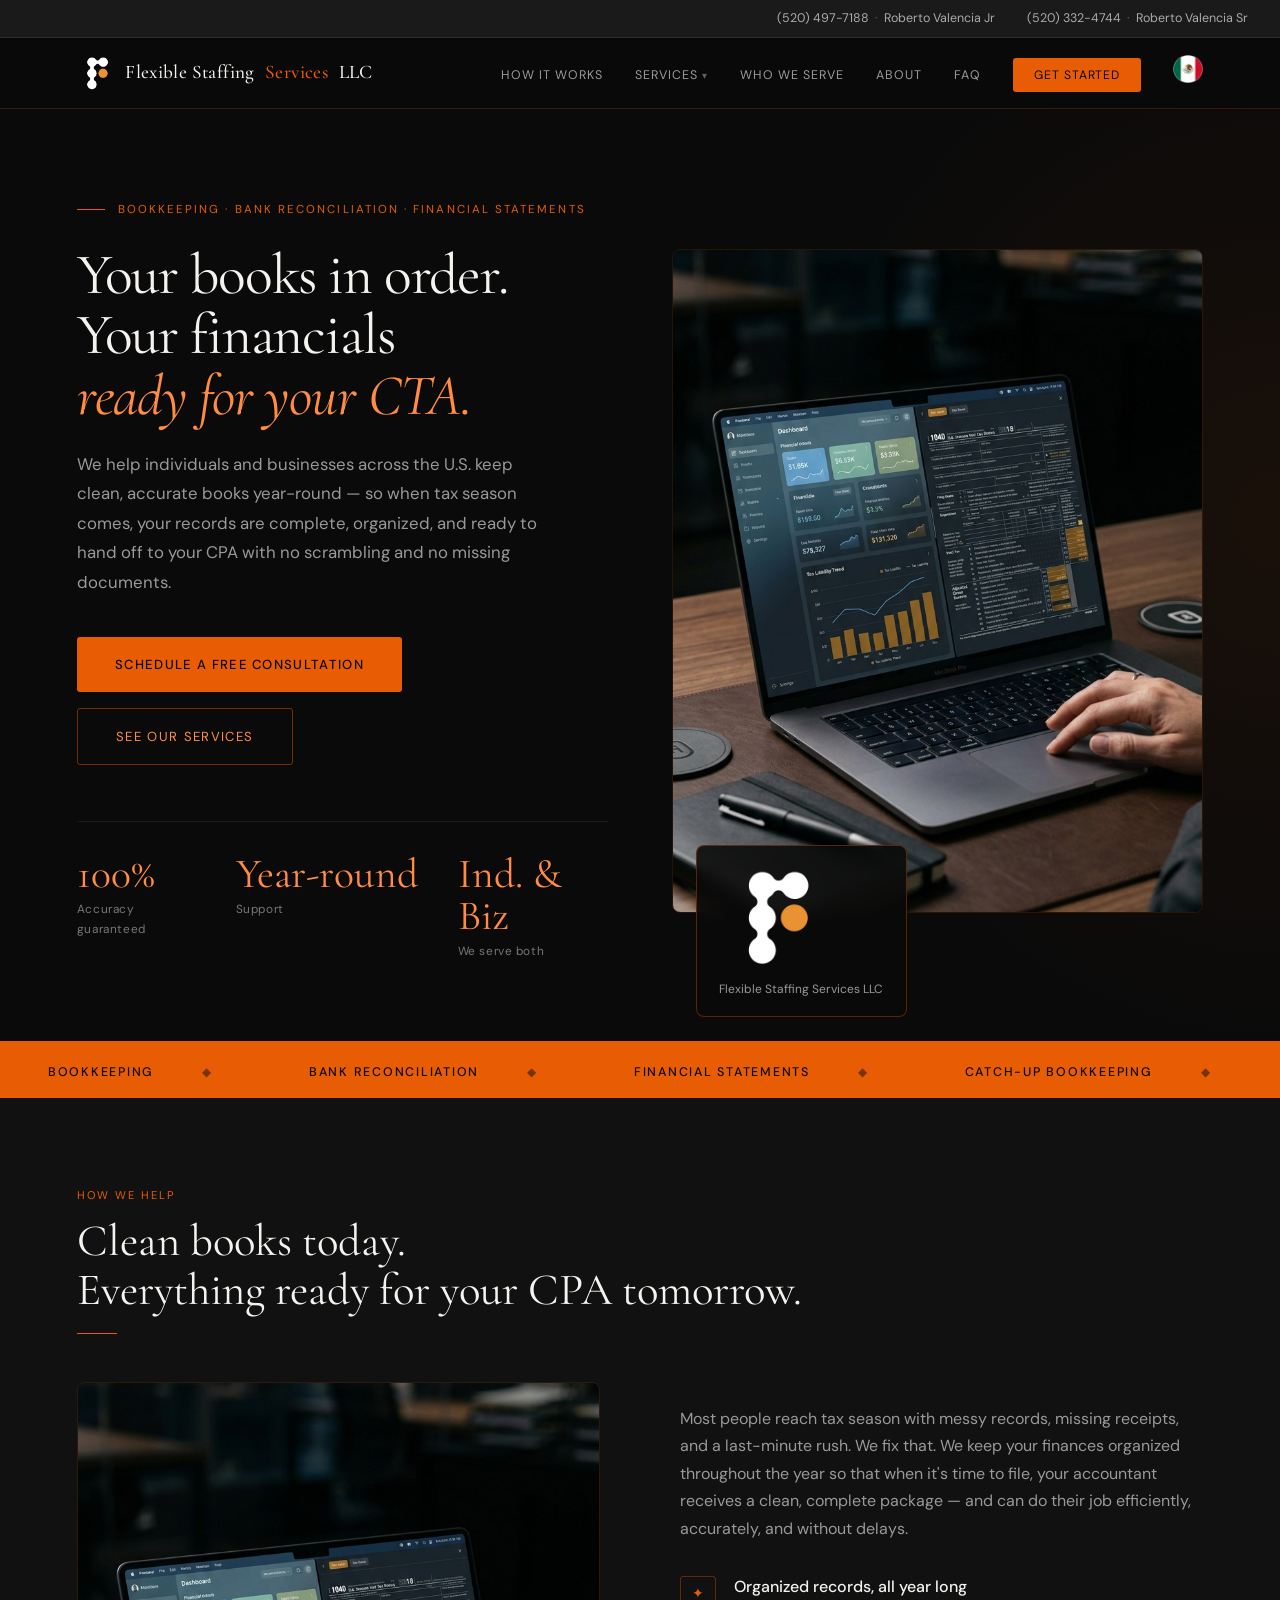
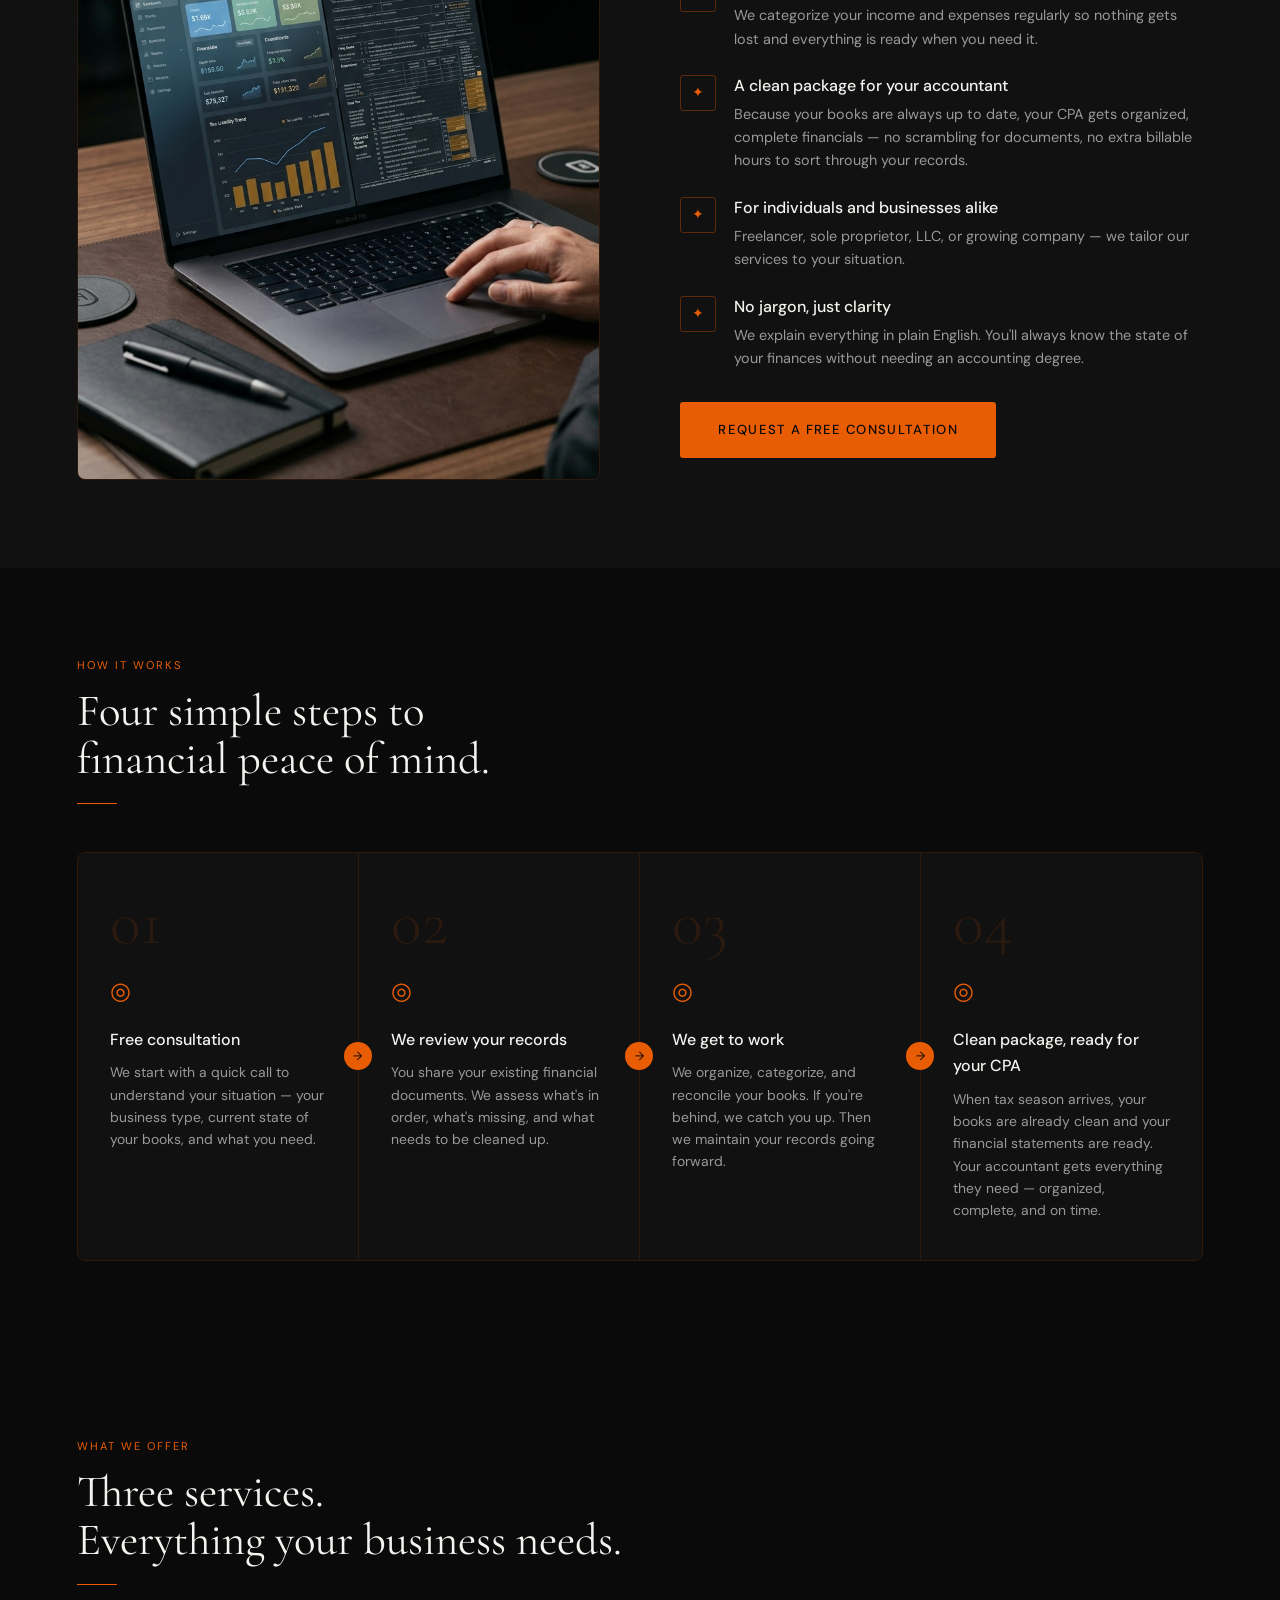
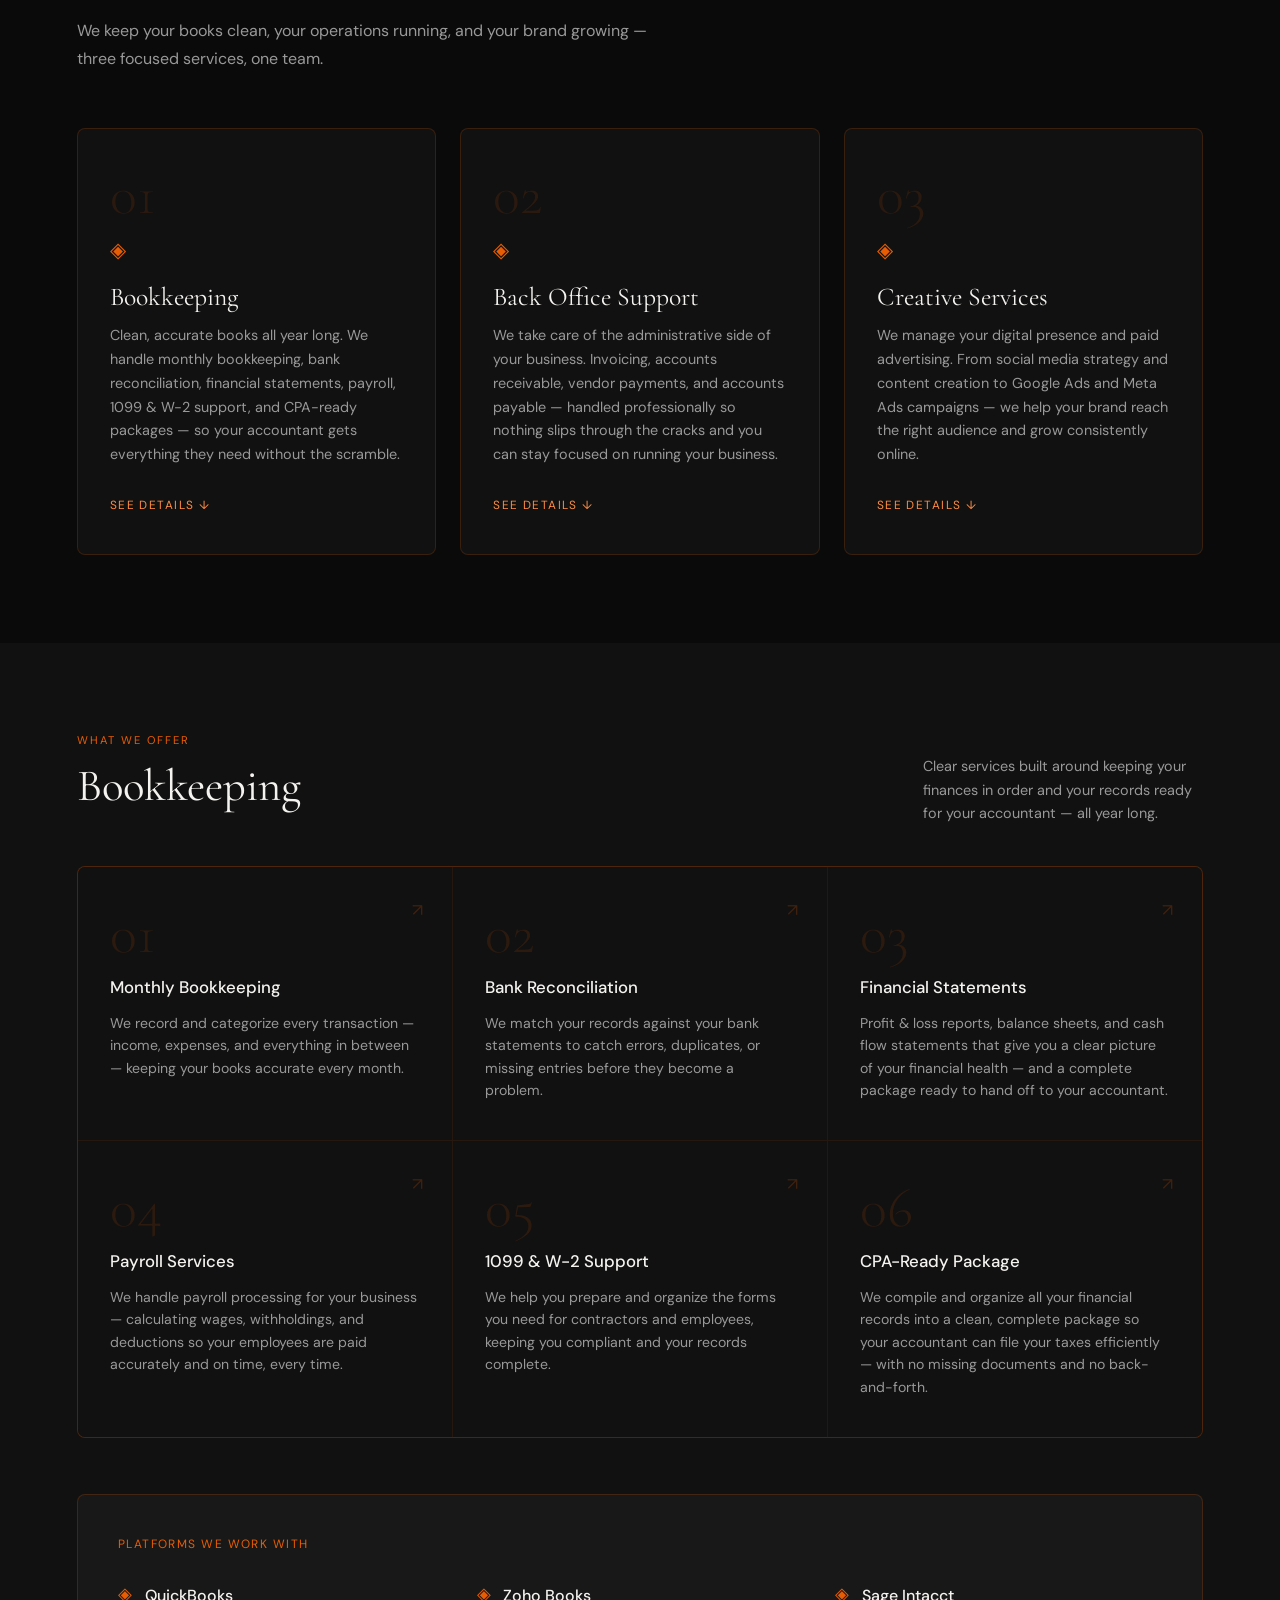
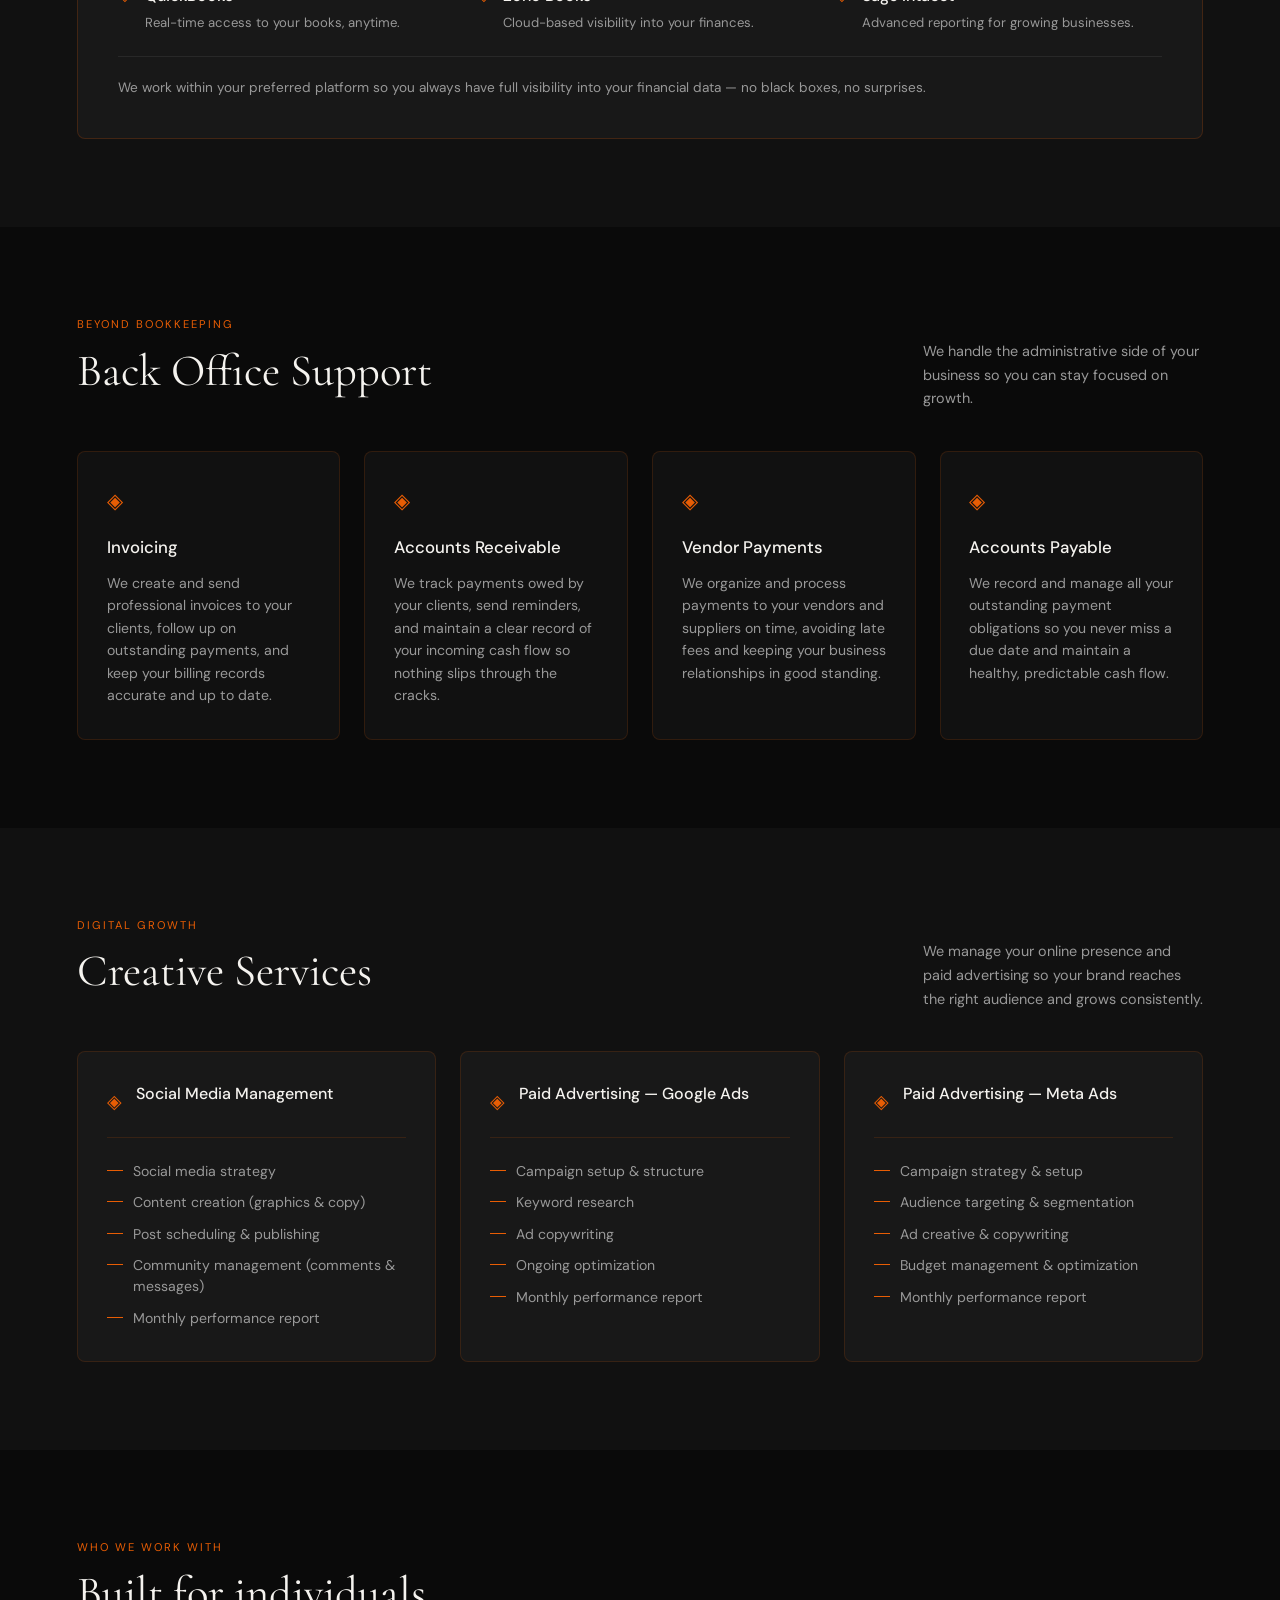
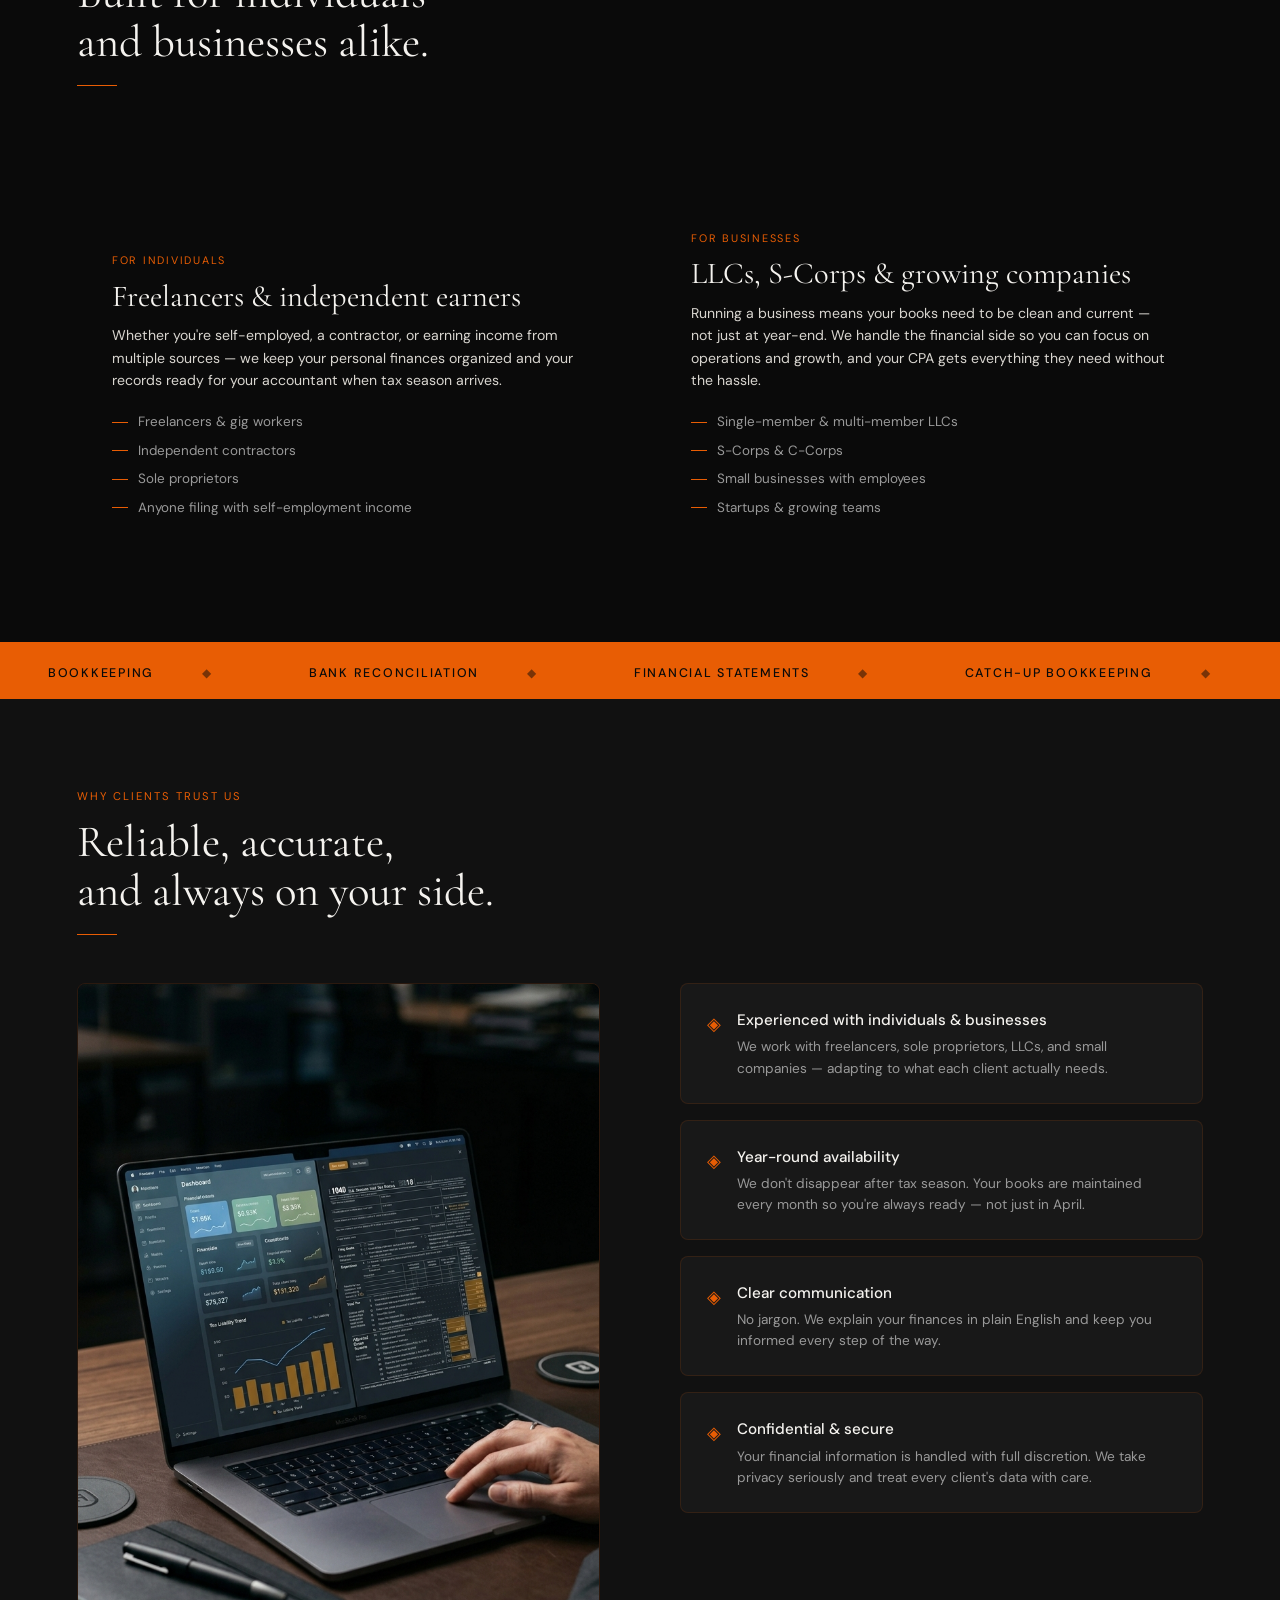
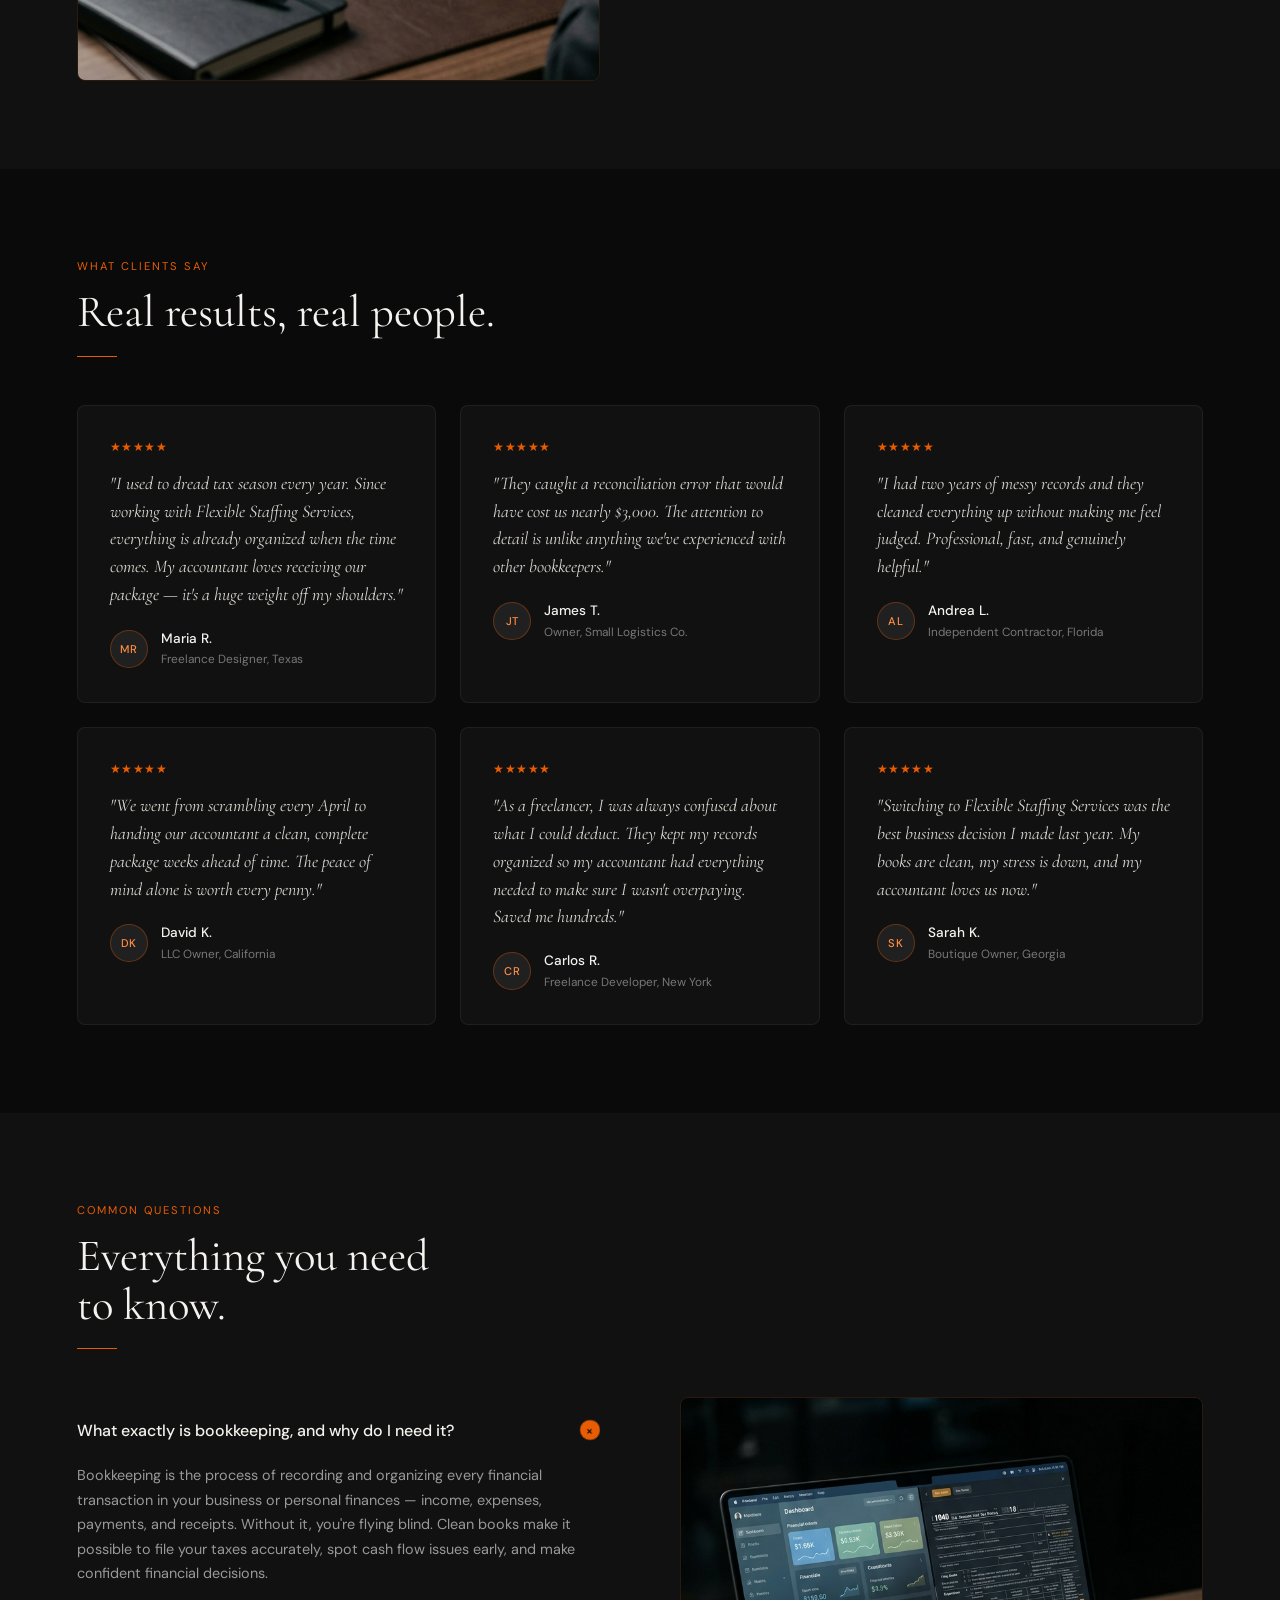
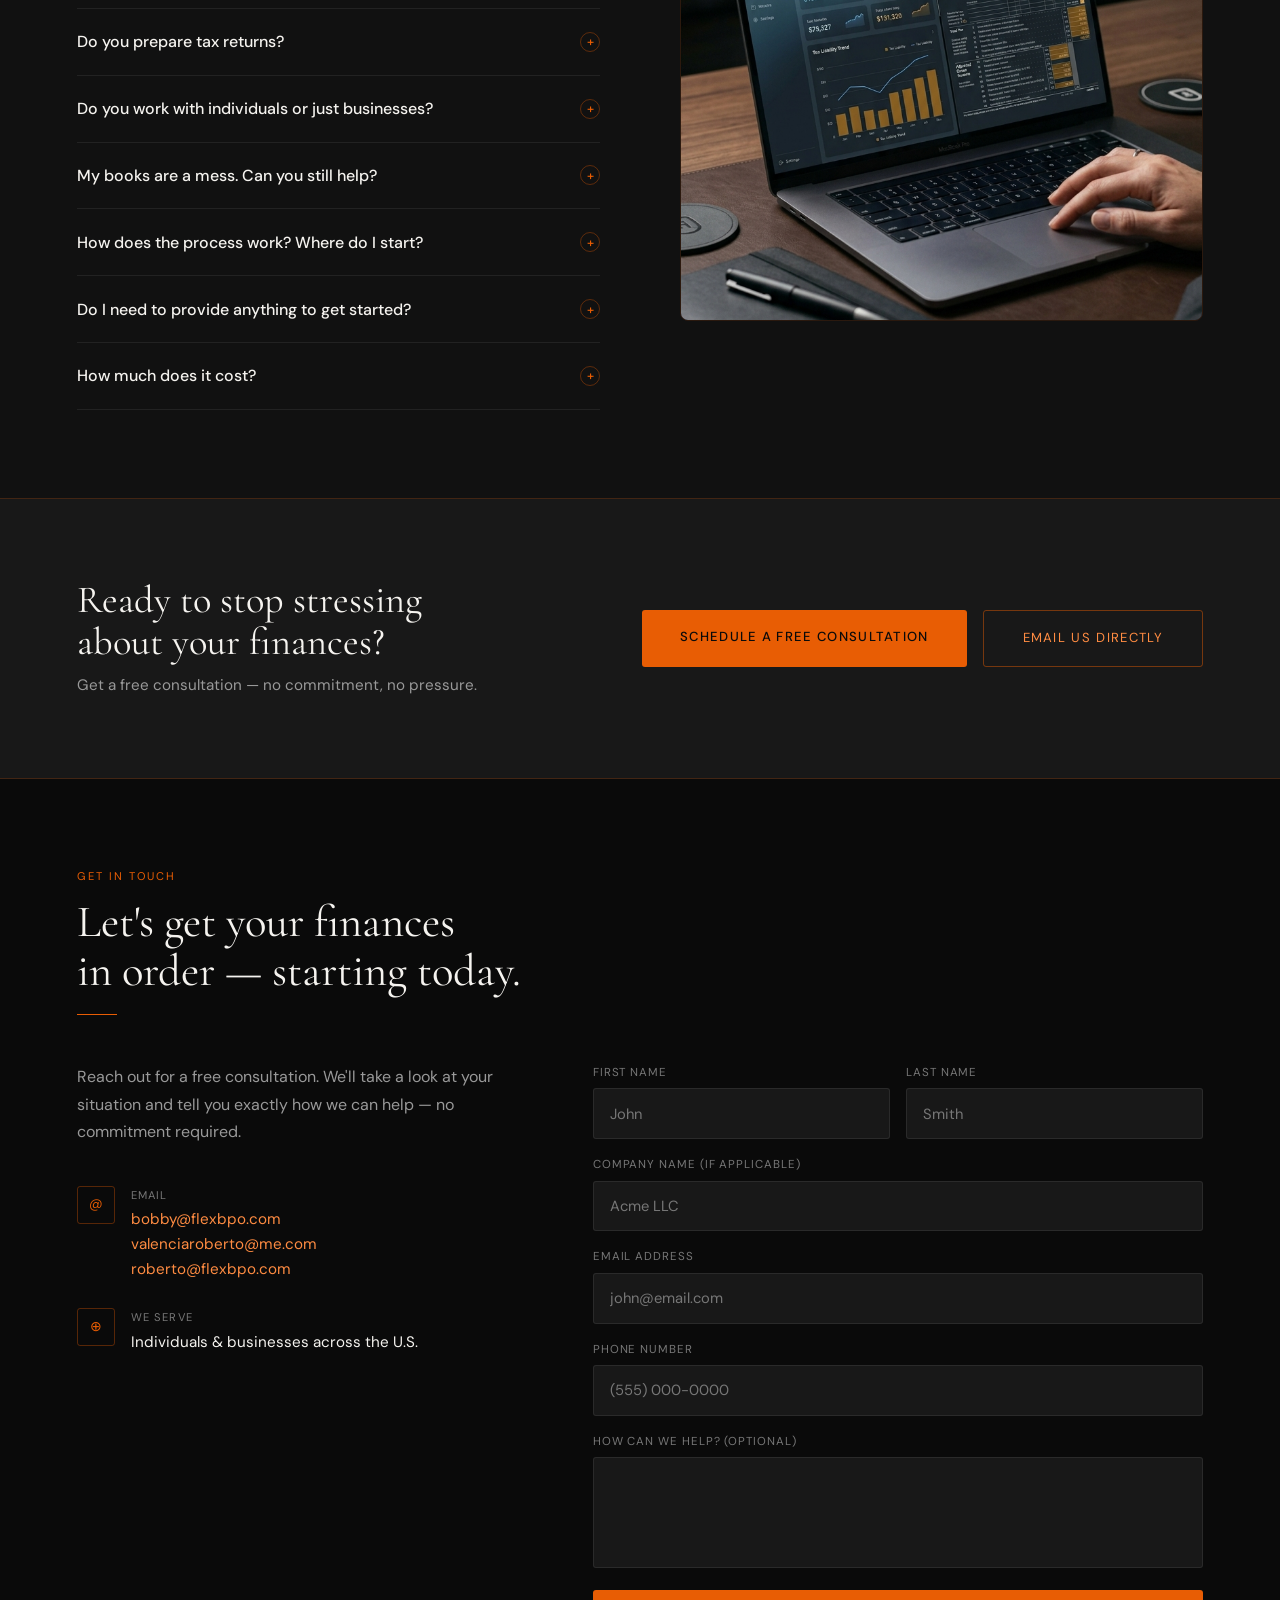
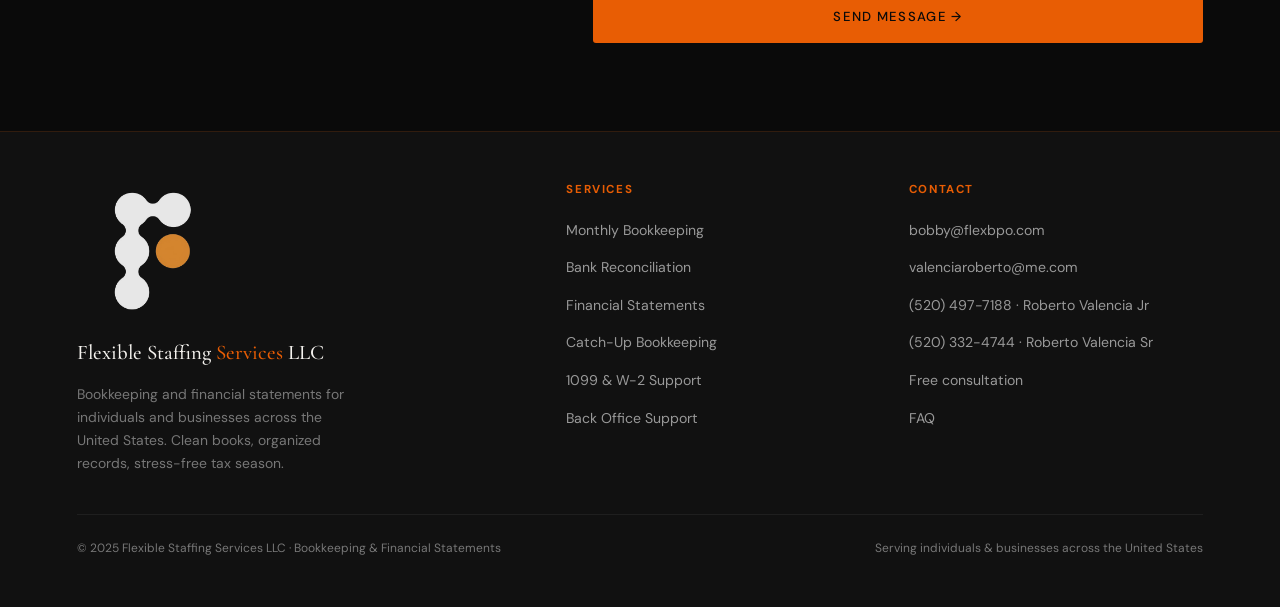
==== commit c30298dc: "Fix topbar/nav overlap: explicit 38px topbar height, nav top:38px Co-Authored-By: Claude Sonnet 4.6 " ====
--- a/index-en.html
+++ b/index-en.html
@@ -13,7 +13,7 @@
   </head>
   <body>
     <!-- TOP BAR -->
-    <div style="position:fixed;top:0;left:0;right:0;z-index:101;background:#1a1a1a;border-bottom:1px solid #2e2e2e;padding:7px 2rem;display:flex;justify-content:flex-end;align-items:center;gap:2rem;font-size:0.78rem;color:#aaa;flex-wrap:wrap;">
+    <div style="position:fixed;top:0;left:0;right:0;z-index:101;height:38px;background:#1a1a1a;border-bottom:1px solid #2e2e2e;padding:0 2rem;display:flex;justify-content:flex-end;align-items:center;gap:2rem;font-size:0.78rem;color:#aaa;flex-wrap:wrap;">
       <a href="tel:5204977188" style="color:#aaa;text-decoration:none;display:flex;align-items:center;gap:6px;">
 <span>(520) 497-7188</span>
         <span style="color:#666;">·</span>
--- a/styles.css
+++ b/styles.css
@@ -38,7 +38,7 @@
 /* ── NAV ── */
 nav {
   position: fixed;
-  top: 35px;
+  top: 38px;
   left: 0;
   right: 0;
   z-index: 100;
@@ -321,7 +321,7 @@
   grid-template-columns: 1fr 1fr;
   align-items: center;
   padding: 0 6%;
-  padding-top: 115px;
+  padding-top: 120px;
   position: relative;
   overflow: hidden;
   gap: 4rem;
@@ -1475,7 +1475,7 @@
 @media (max-width: 900px) {
   .hero {
     grid-template-columns: 1fr;
-    padding-top: 100px;
+    padding-top: 110px;
   }
   .hero-right {
     display: none;
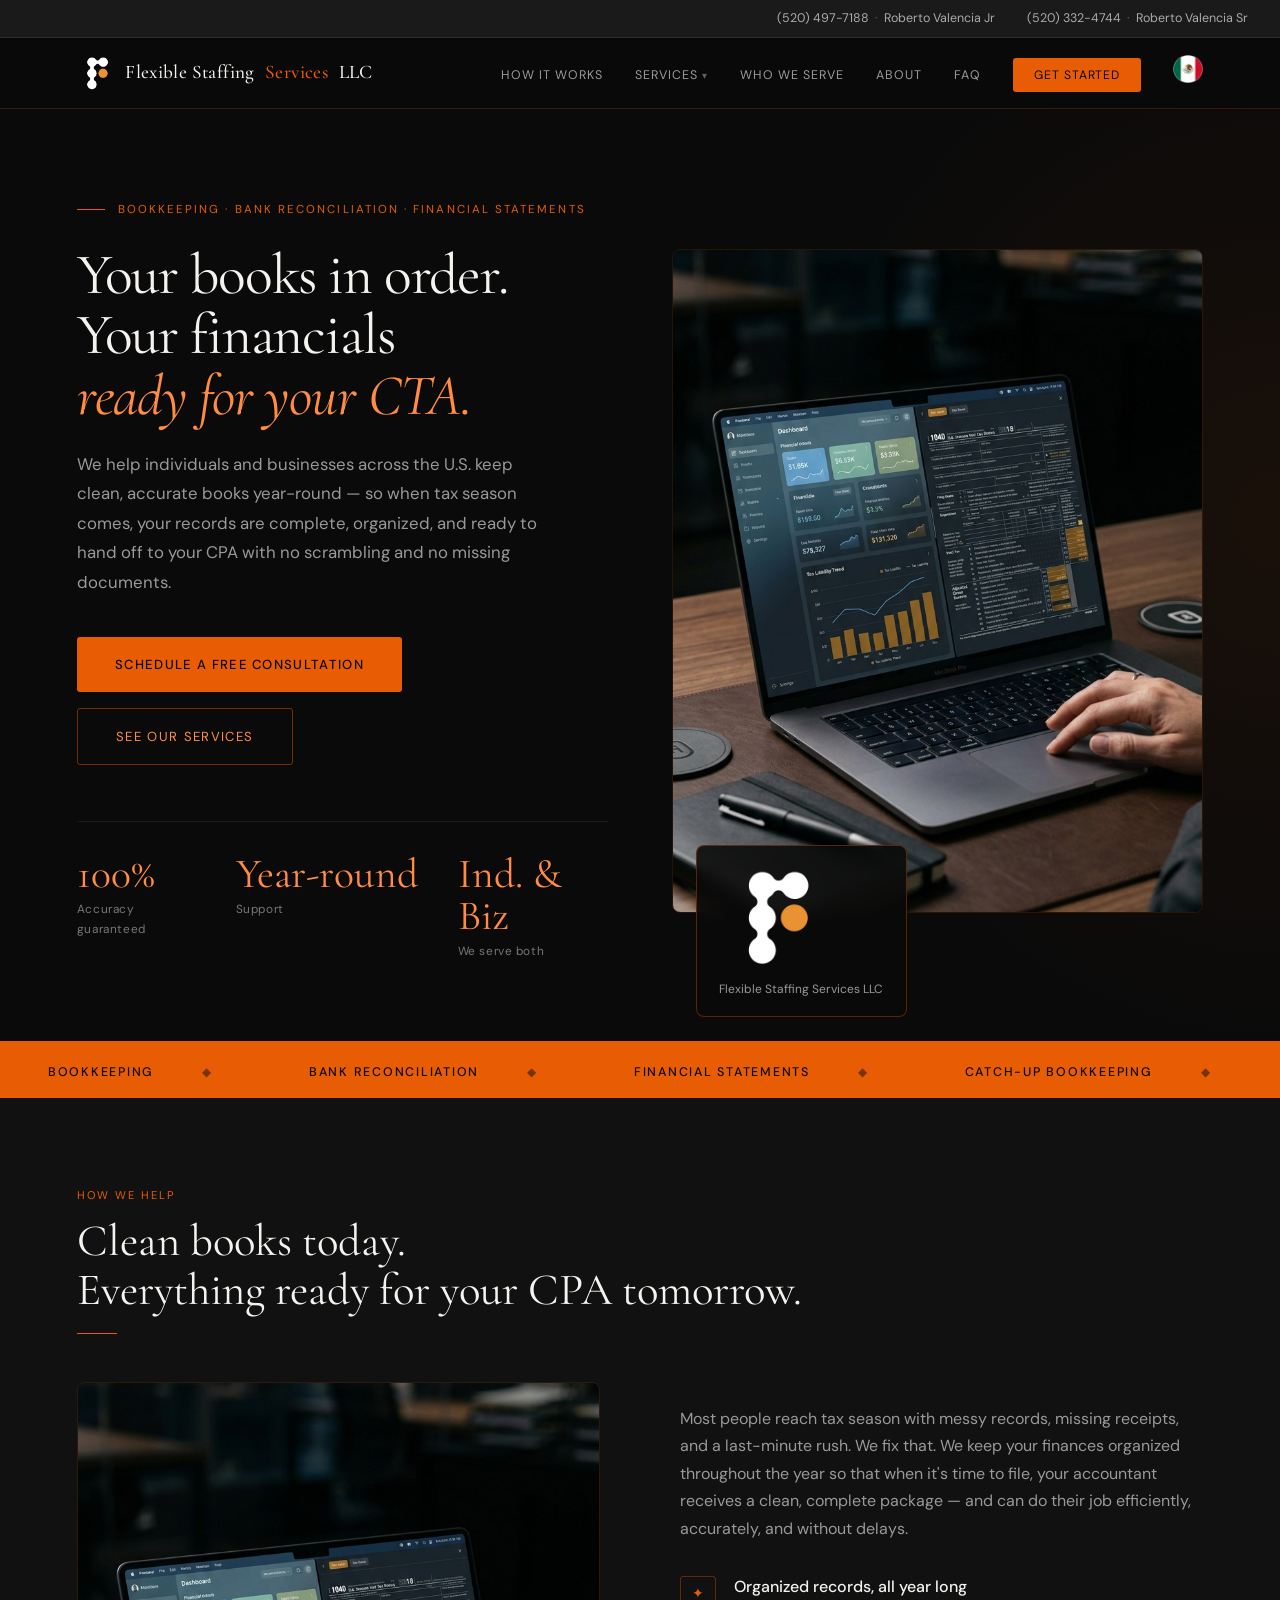
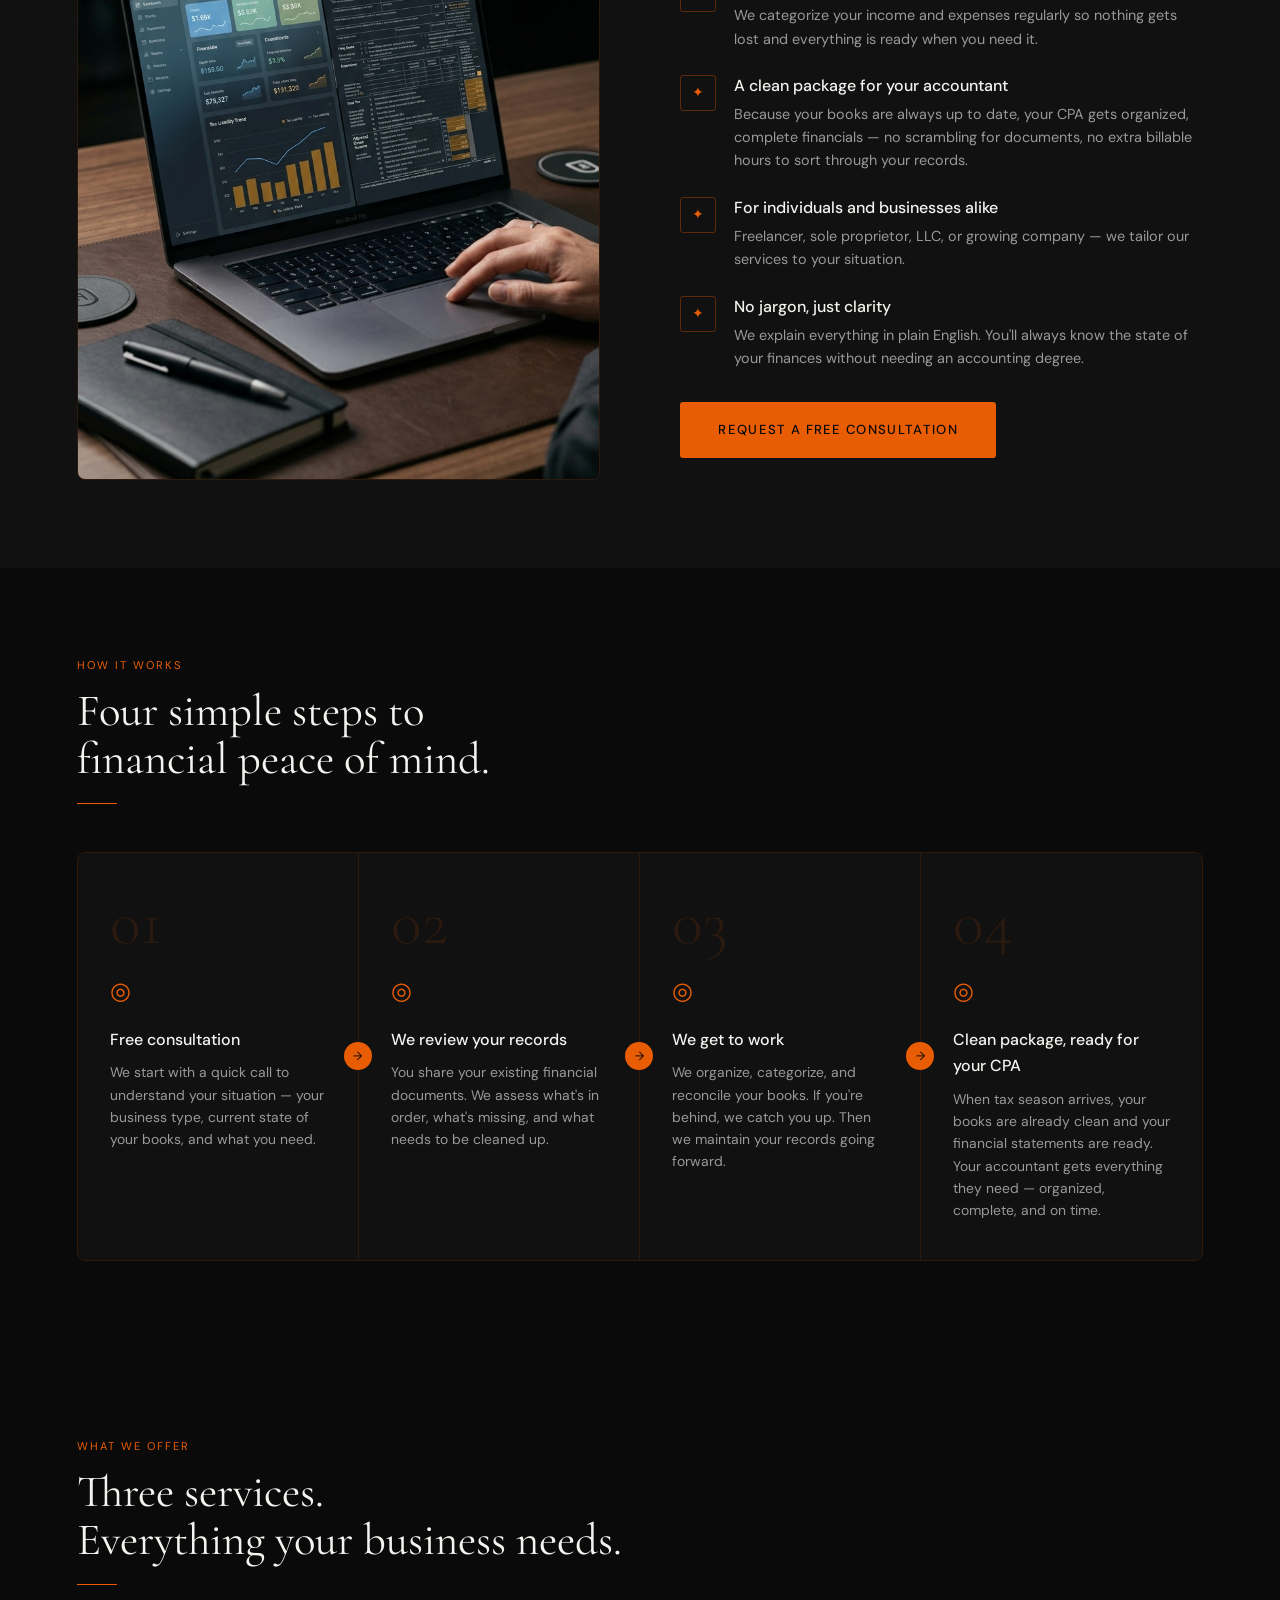
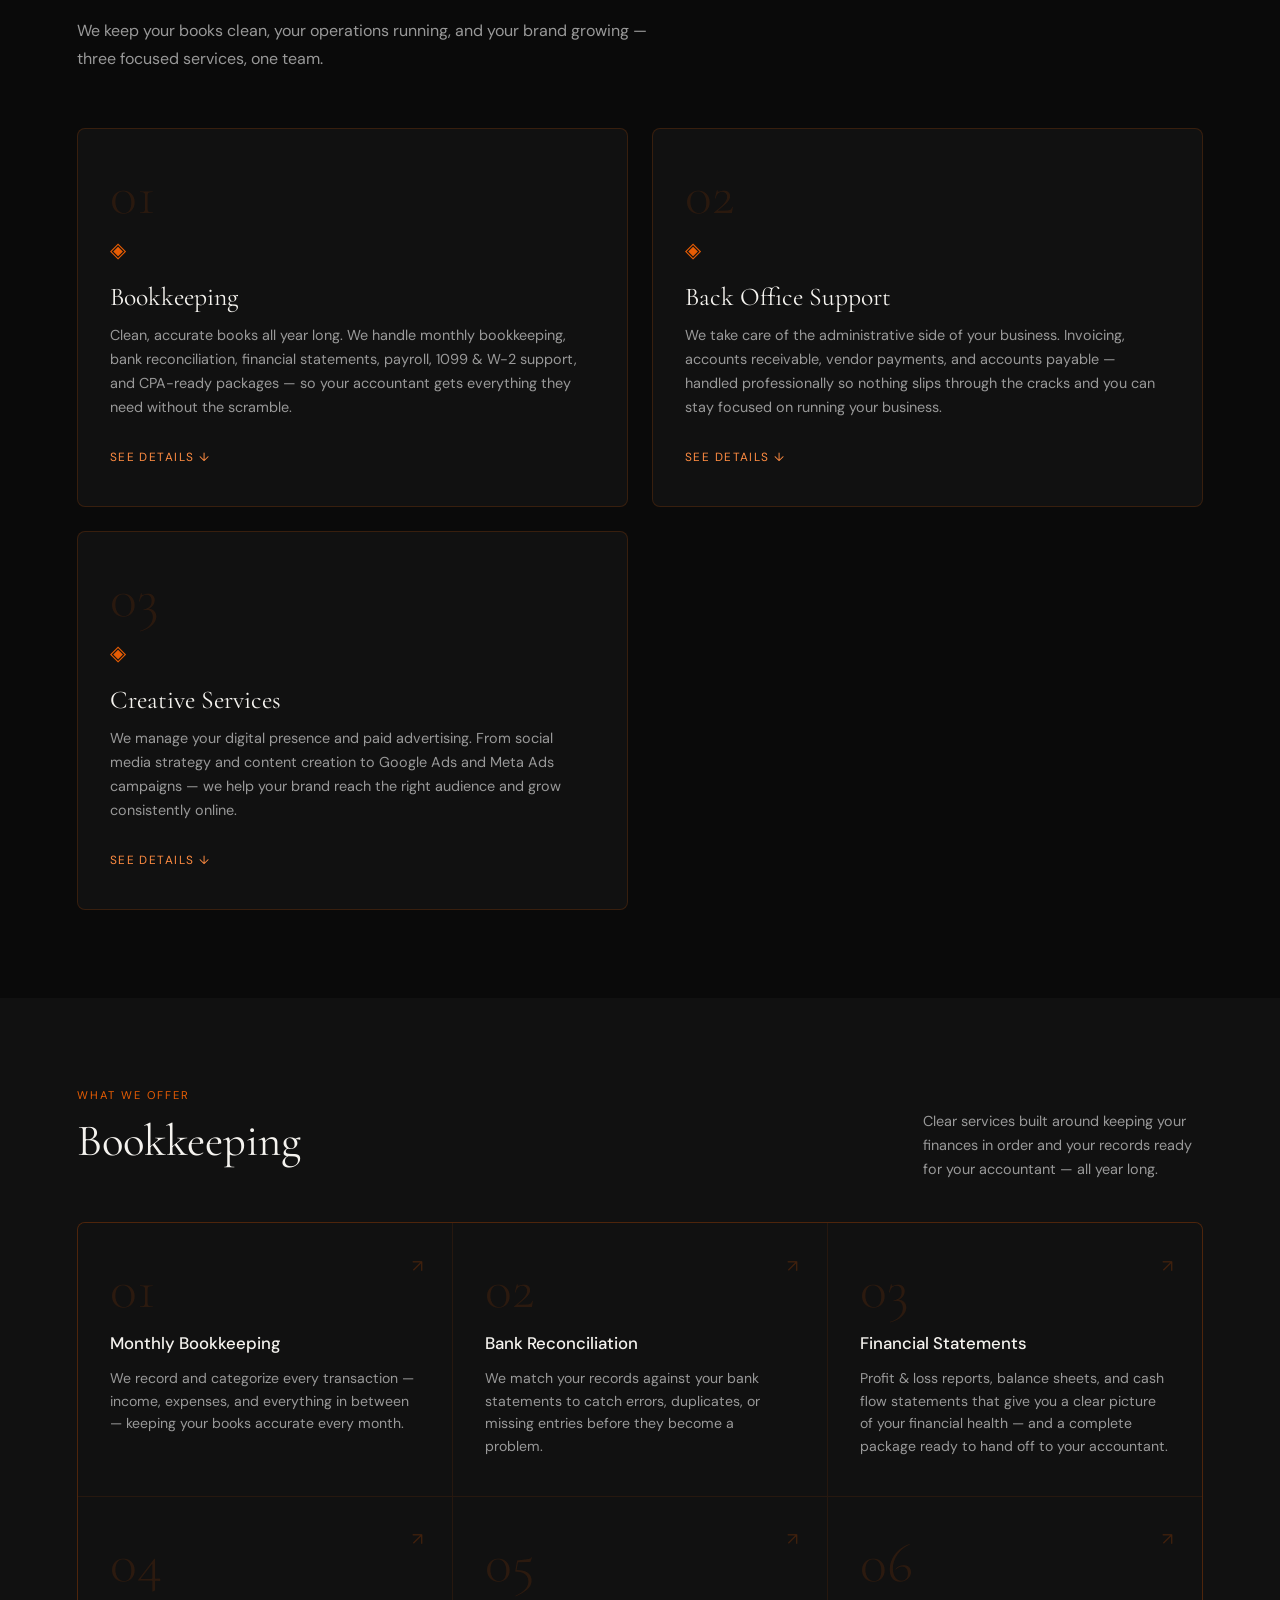
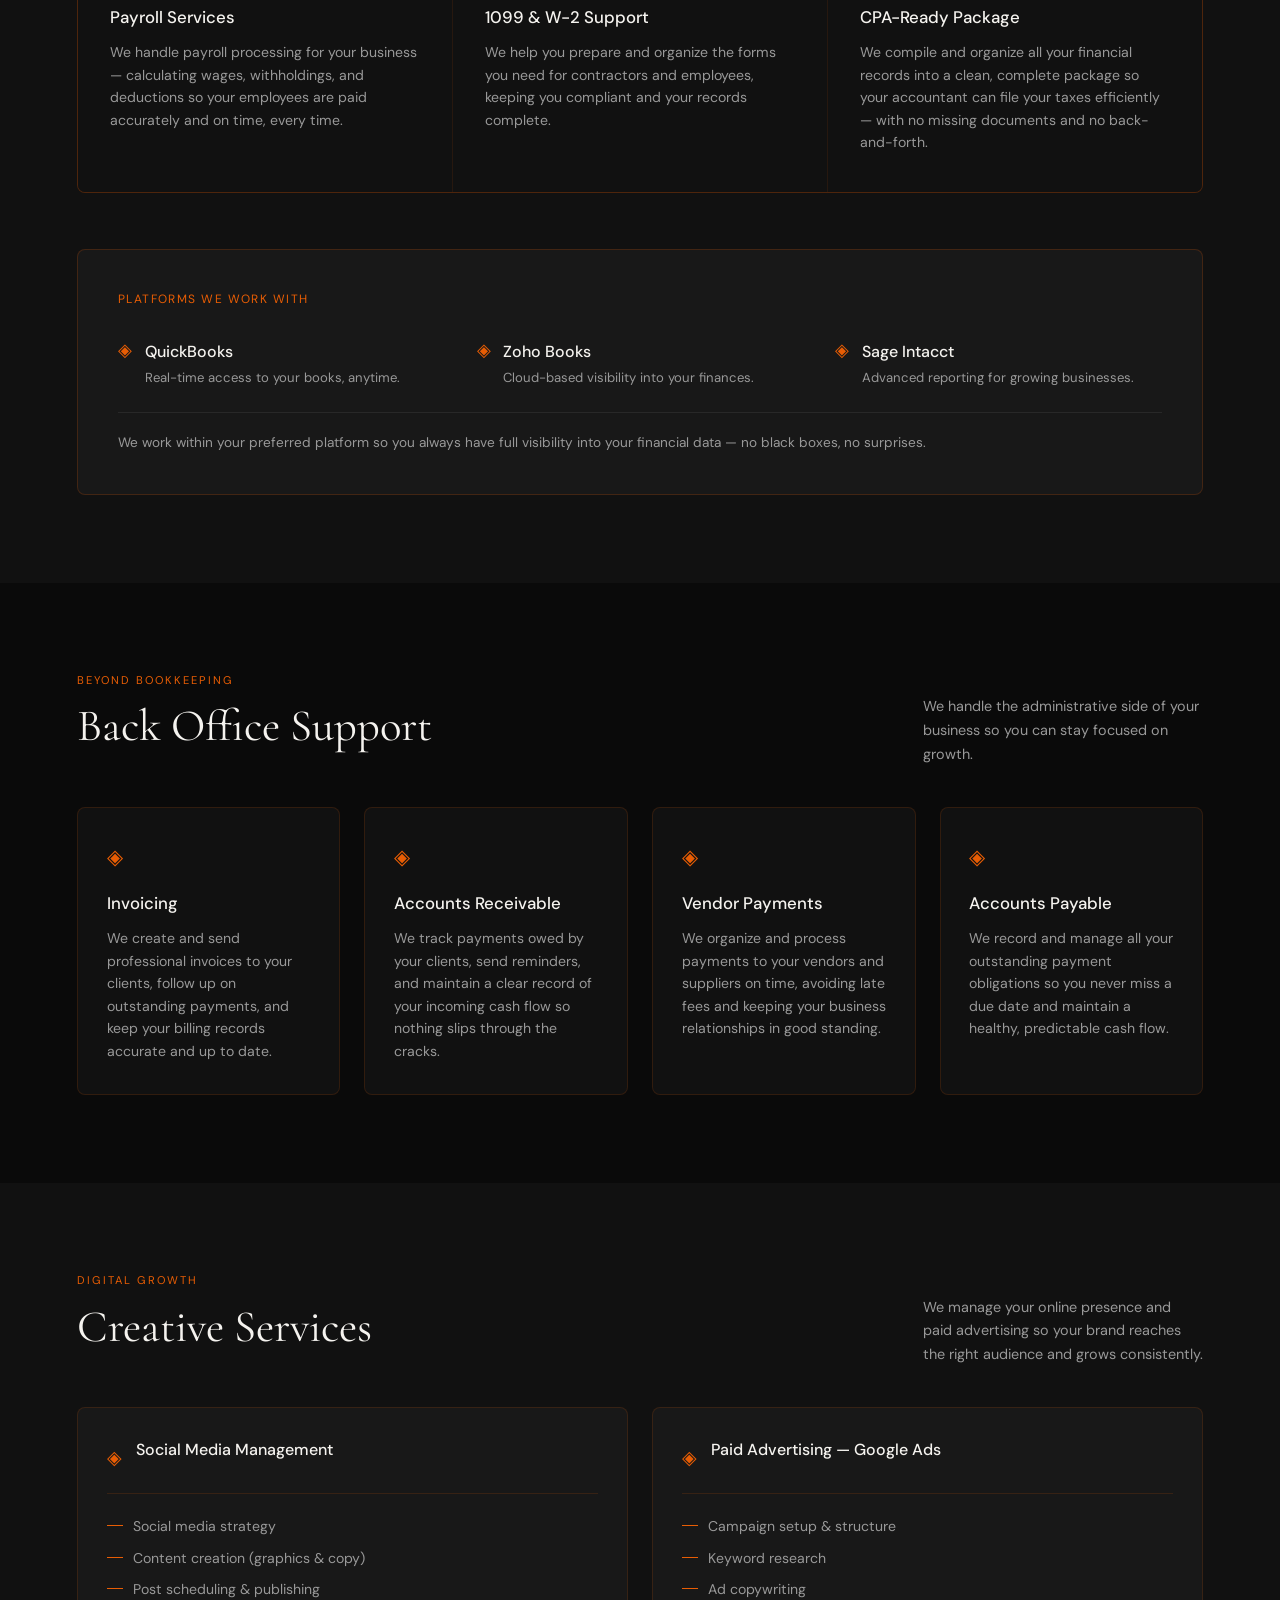
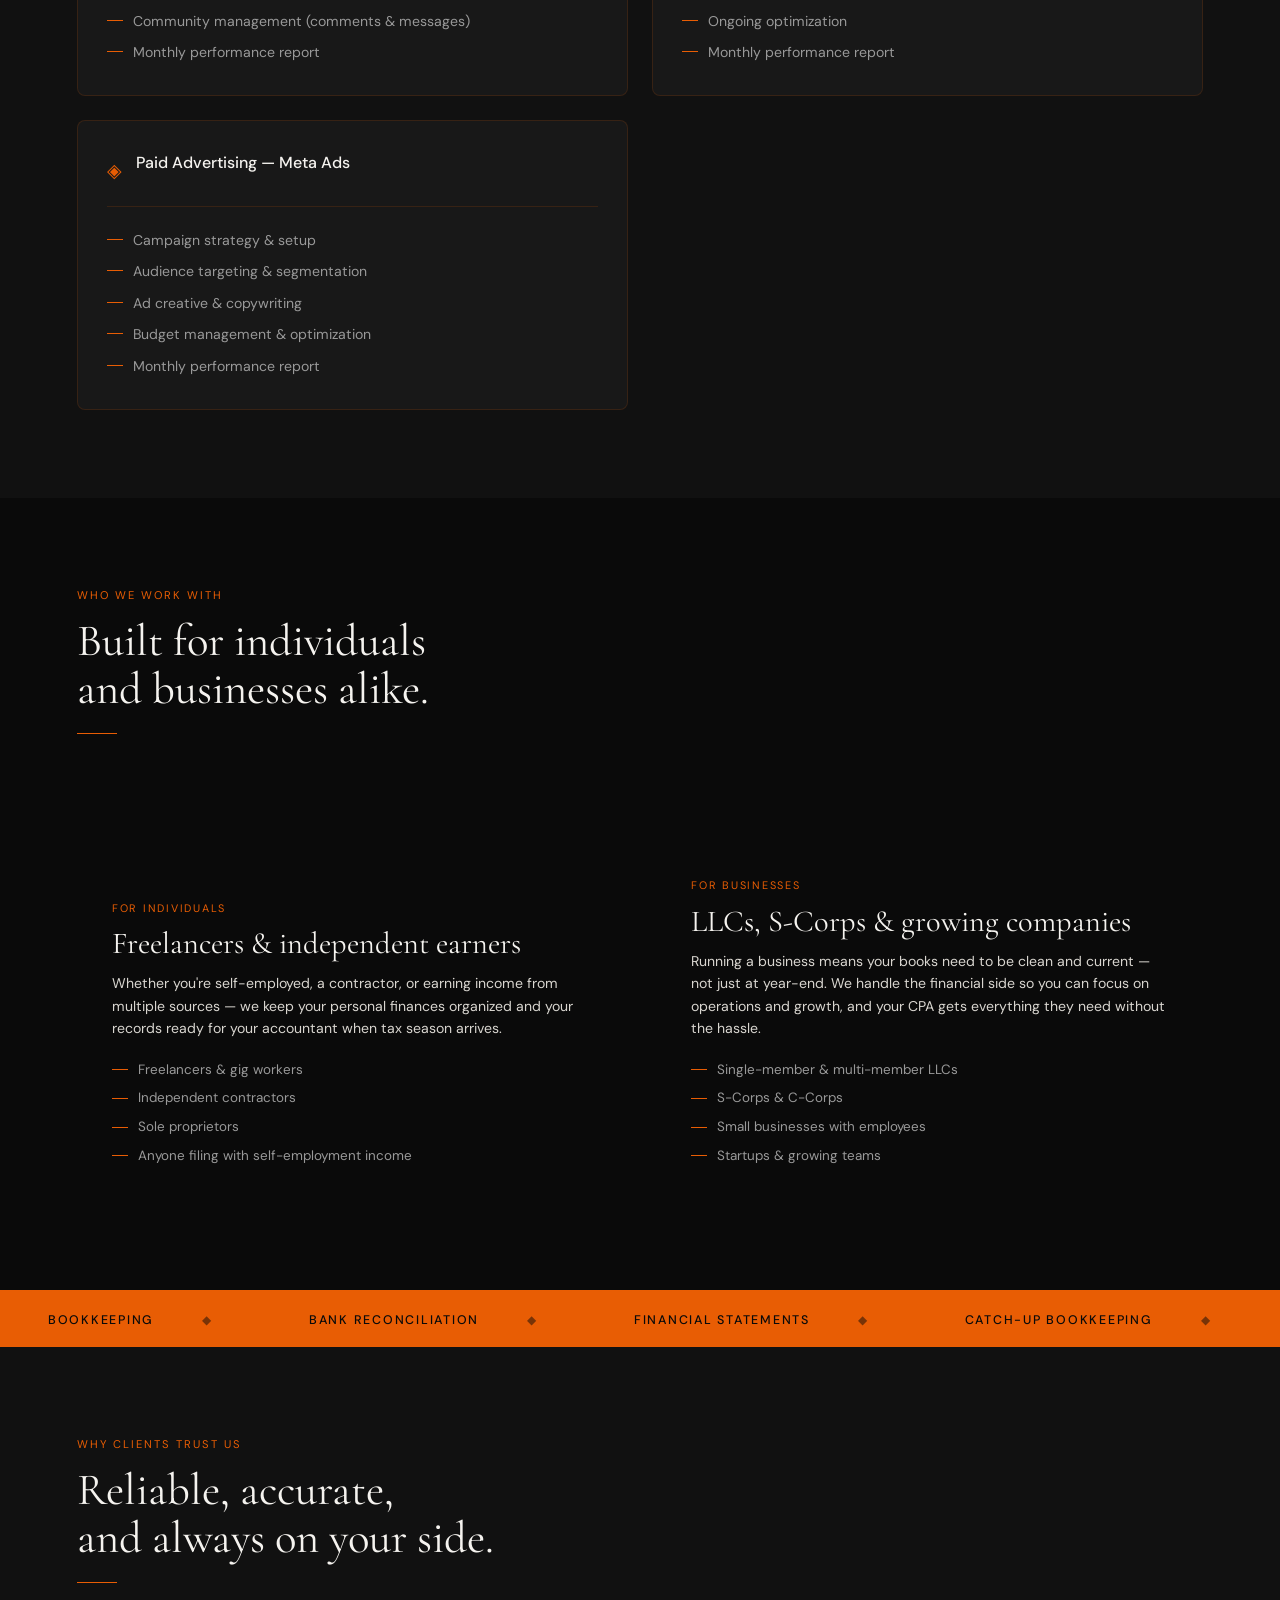
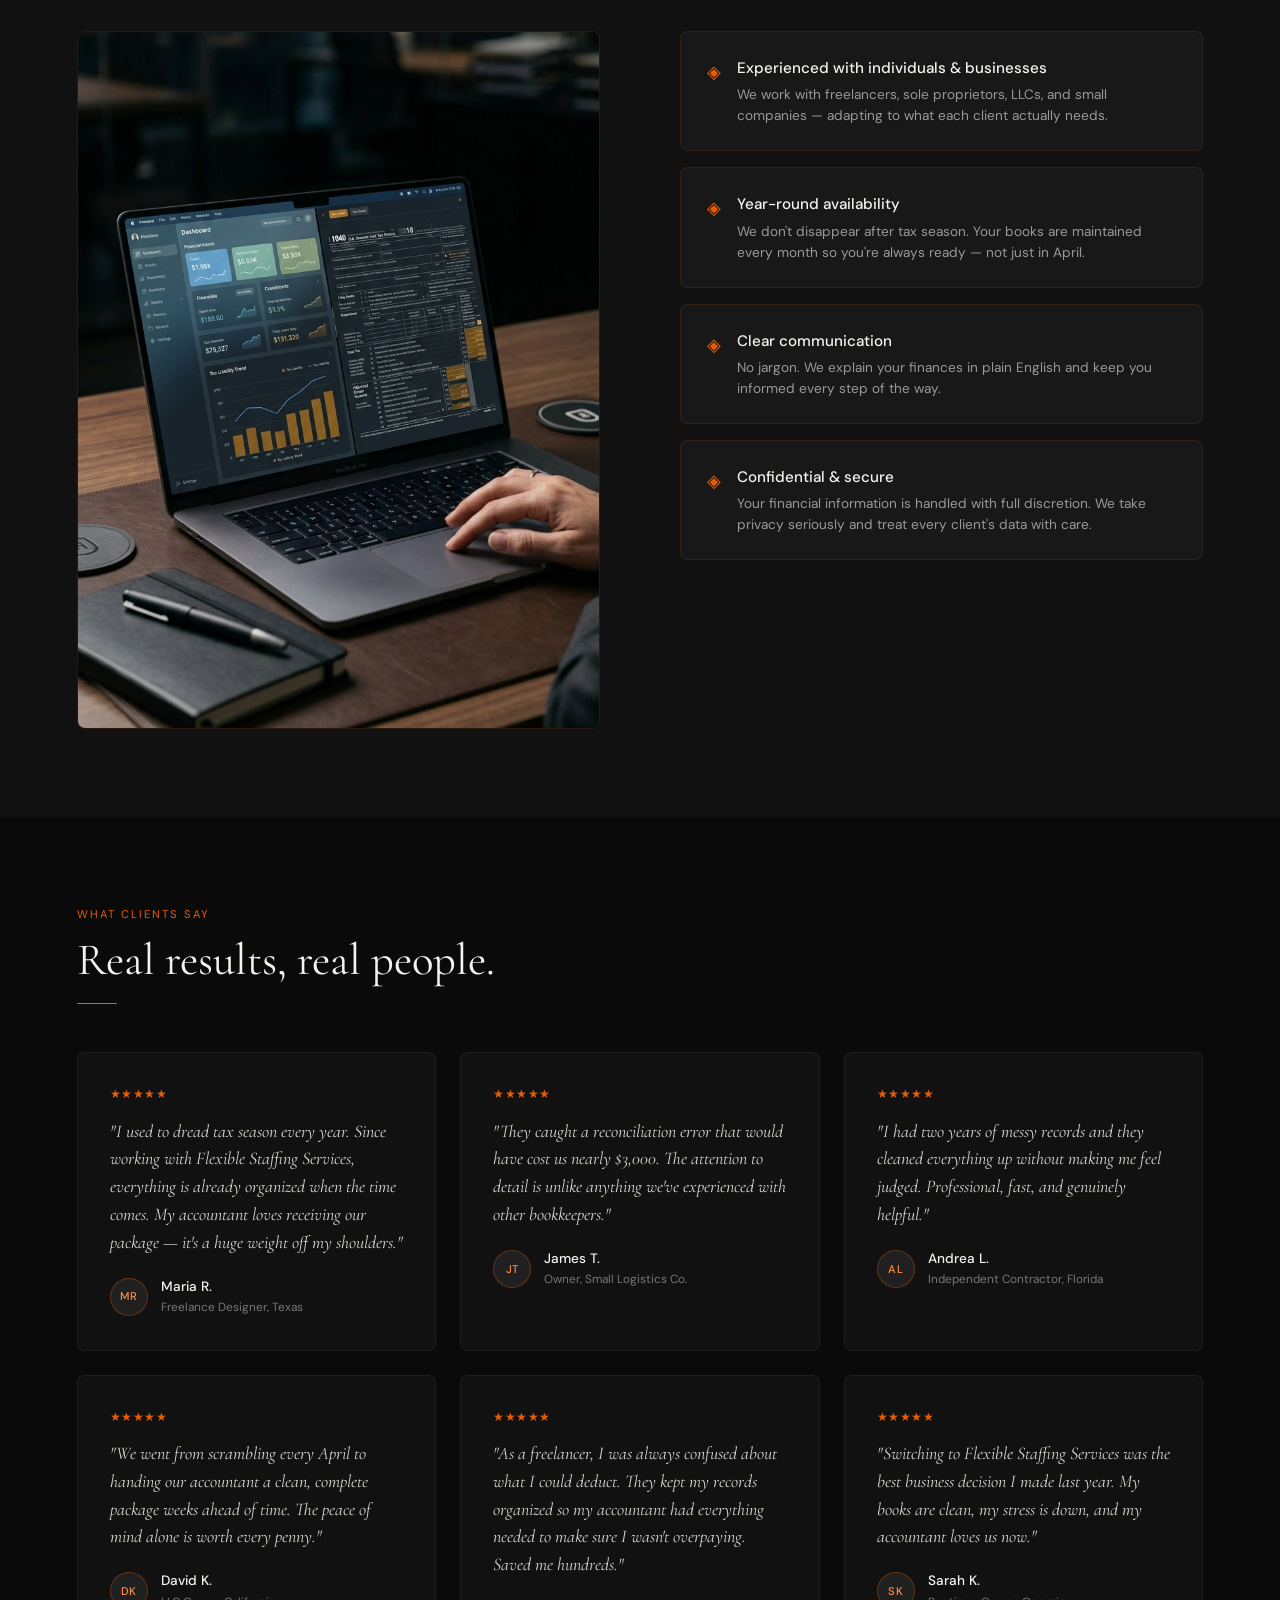
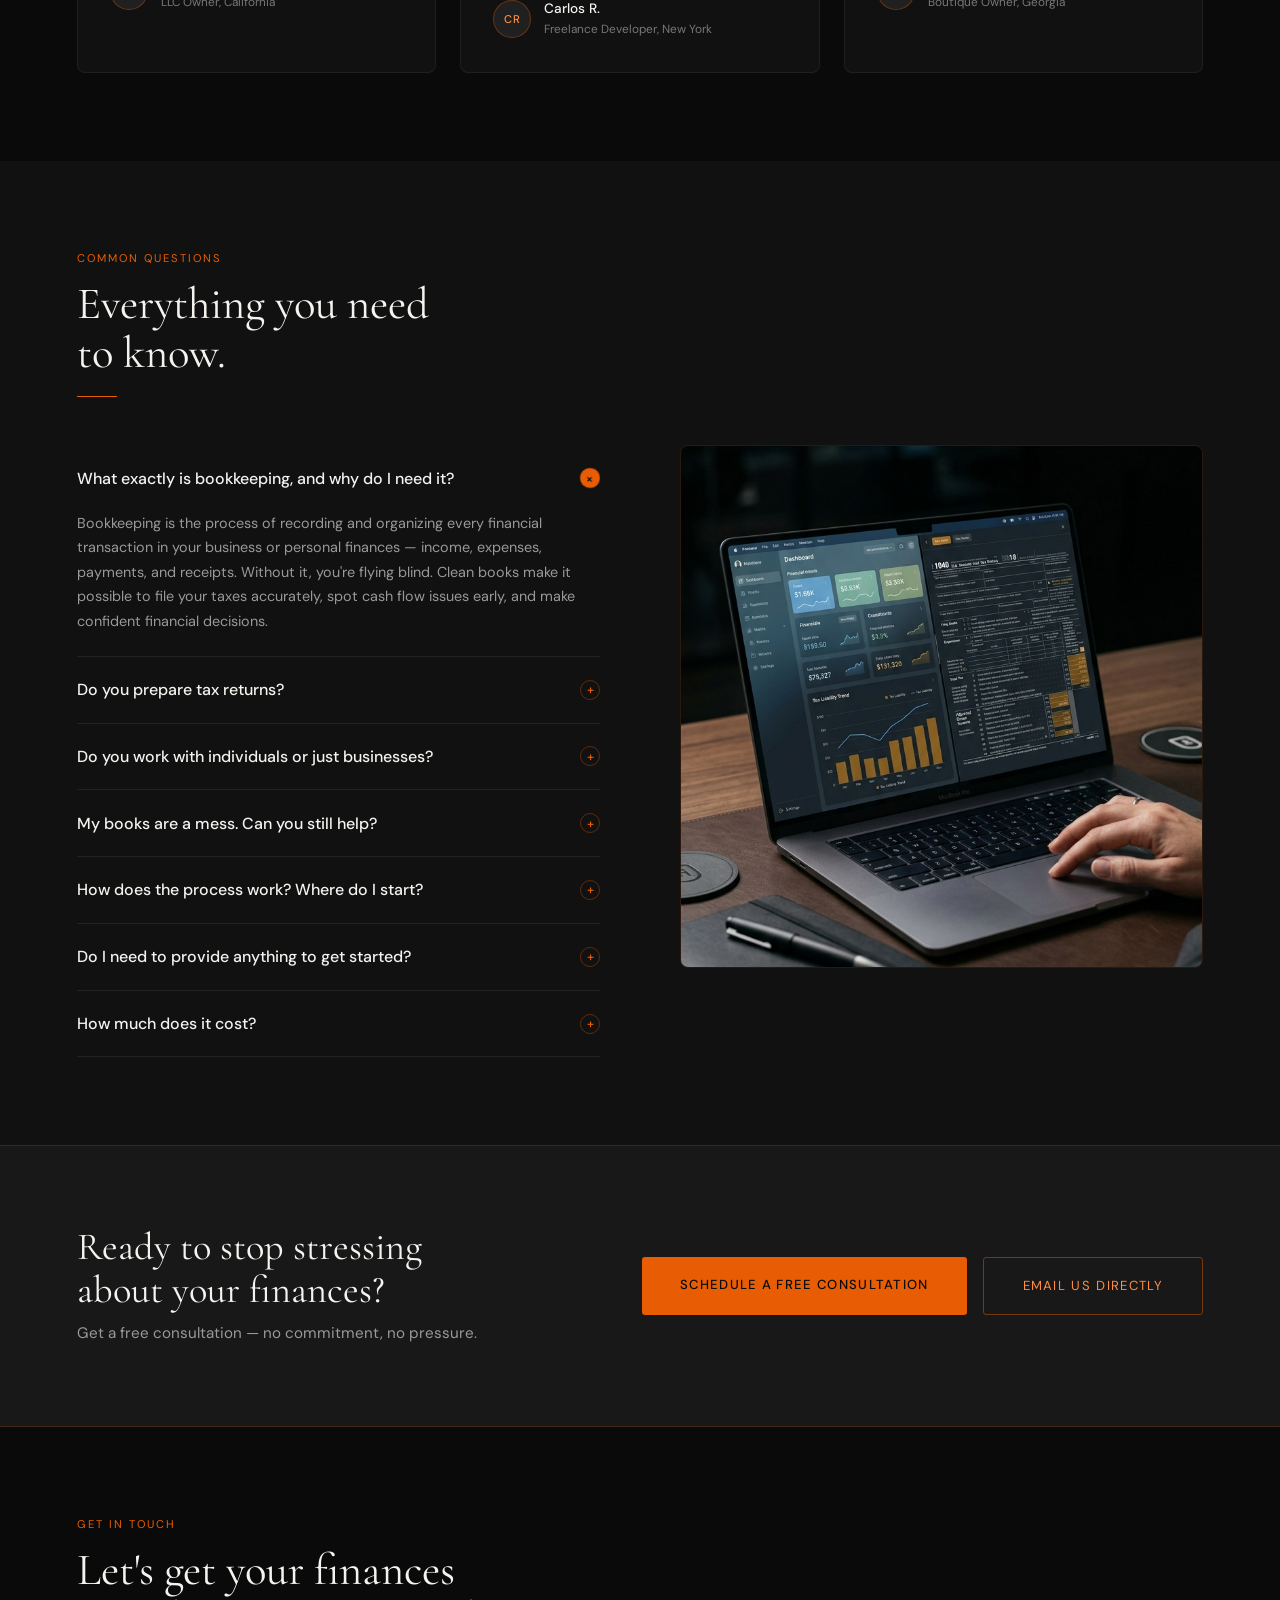
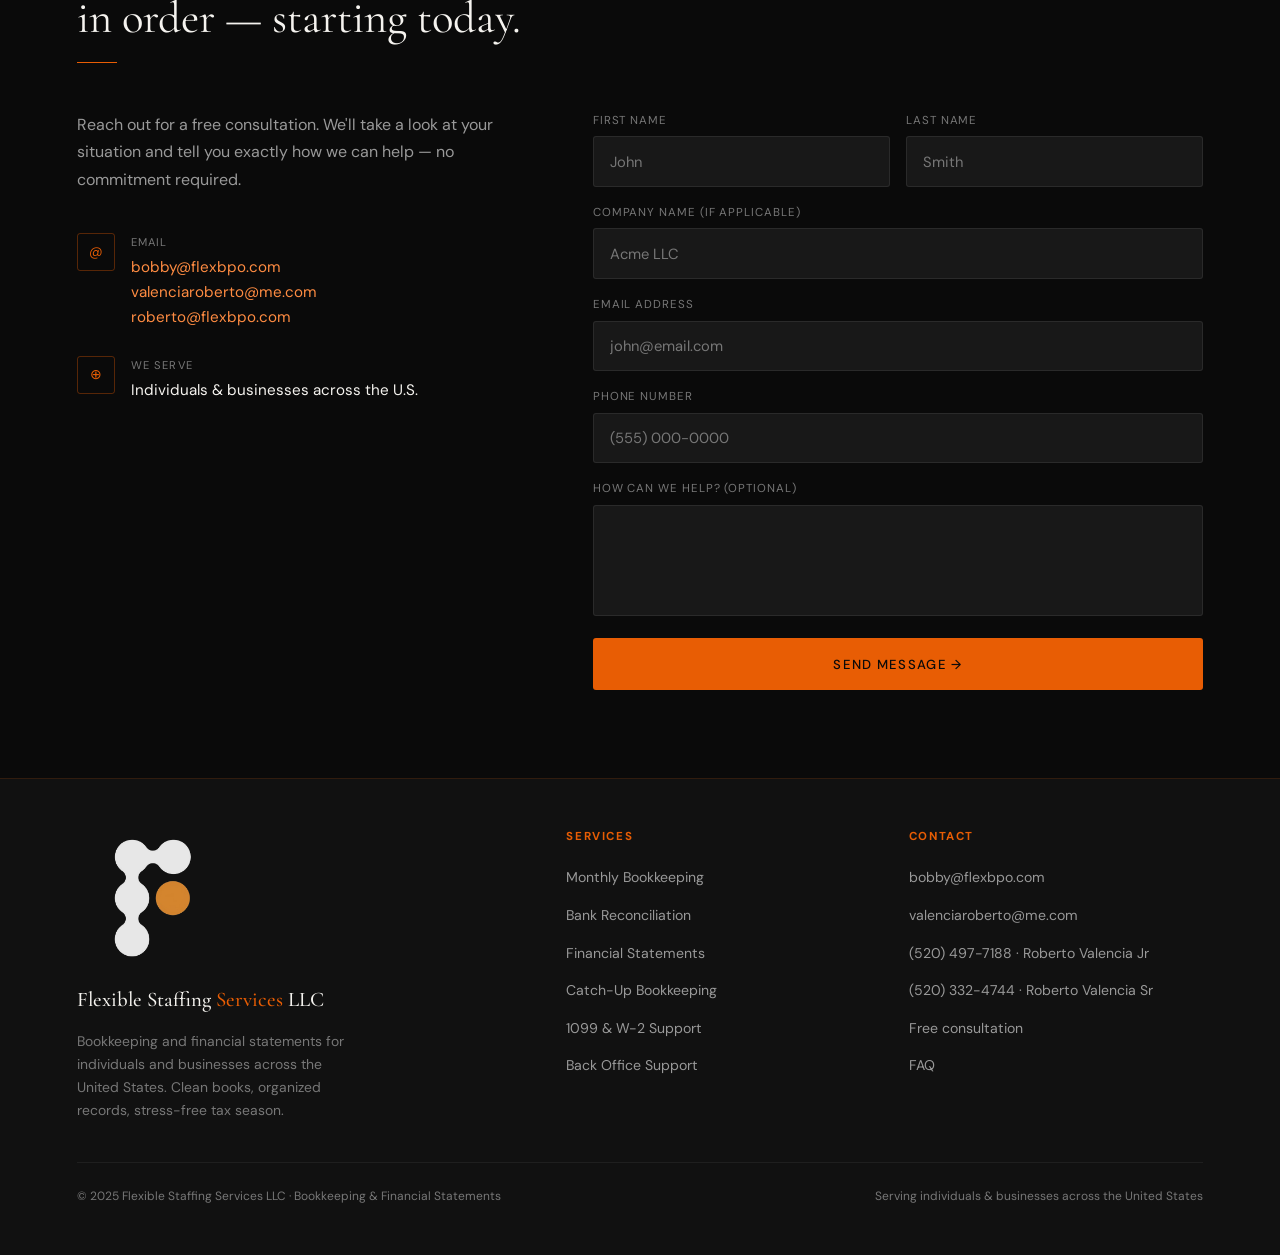
==== commit e675ed58: "Full responsive overhaul: 7 breakpoints, mobile menu fix, topbar ID - Add id="topbar", min-height on" ====
--- a/index-en.html
+++ b/index-en.html
@@ -13,7 +13,7 @@
   </head>
   <body>
     <!-- TOP BAR -->
-    <div style="position:fixed;top:0;left:0;right:0;z-index:101;height:38px;background:#1a1a1a;border-bottom:1px solid #2e2e2e;padding:0 2rem;display:flex;justify-content:flex-end;align-items:center;gap:2rem;font-size:0.78rem;color:#aaa;flex-wrap:wrap;">
+    <div id="topbar" style="position:fixed;top:0;left:0;right:0;z-index:101;min-height:38px;background:#1a1a1a;border-bottom:1px solid #2e2e2e;padding:0 2rem;display:flex;justify-content:flex-end;align-items:center;gap:2rem;font-size:0.78rem;color:#aaa;flex-wrap:wrap;">
       <a href="tel:5204977188" style="color:#aaa;text-decoration:none;display:flex;align-items:center;gap:6px;">
 <span>(520) 497-7188</span>
         <span style="color:#666;">·</span>
--- a/styles.css
+++ b/styles.css
@@ -133,7 +133,7 @@
 .mobile-menu {
   display: none;
   position: fixed;
-  top: 0;
+  top: 38px;
   left: 0;
   right: 0;
   bottom: 0;
@@ -143,6 +143,7 @@
   align-items: center;
   justify-content: center;
   gap: 2.5rem;
+  padding-top: 72px;
 }
 .mobile-menu.open {
   display: flex;
@@ -821,19 +822,6 @@
   color: var(--gray-light);
   line-height: 1.6;
 }
-@media (max-width: 900px) {
-  .backoffice-grid {
-    grid-template-columns: repeat(2, 1fr);
-  }
-  .svc-overview-grid {
-    grid-template-columns: 1fr;
-  }
-}
-@media (max-width: 540px) {
-  .backoffice-grid {
-    grid-template-columns: 1fr;
-  }
-}
 
 /* ── CREATIVE SERVICES ── */
 .creative {
@@ -897,11 +885,6 @@
   background: var(--orange);
   flex-shrink: 0;
   margin-top: 0.65em;
-}
-@media (max-width: 900px) {
-  .creative-grid {
-    grid-template-columns: 1fr;
-  }
 }
 
 /* ── WHO WE SERVE ── */
@@ -1448,6 +1431,18 @@
 }
 
 /* ── RESPONSIVE ── */
+
+/* 1280 */
+@media (max-width: 1280px) {
+  .svc-overview-grid {
+    grid-template-columns: 1fr 1fr;
+  }
+  .creative-grid {
+    grid-template-columns: 1fr 1fr;
+  }
+}
+
+/* 1024 */
 @media (max-width: 1024px) {
   .process-steps {
     grid-template-columns: 1fr 1fr;
@@ -1471,7 +1466,15 @@
   .testimonials-grid {
     grid-template-columns: 1fr 1fr;
   }
-}
+  .services-grid {
+    grid-template-columns: 1fr 1fr;
+  }
+  .backoffice-grid {
+    grid-template-columns: 1fr 1fr;
+  }
+}
+
+/* 900 */
 @media (max-width: 900px) {
   .hero {
     grid-template-columns: 1fr;
@@ -1489,6 +1492,12 @@
   .solution-img-wrap {
     aspect-ratio: 16/7;
   }
+  .svc-overview-grid {
+    grid-template-columns: 1fr 1fr;
+  }
+  .creative-grid {
+    grid-template-columns: 1fr 1fr;
+  }
   .who-grid {
     grid-template-columns: 1fr;
   }
@@ -1514,7 +1523,29 @@
   .footer-inner {
     grid-template-columns: 1fr 1fr;
   }
-}
+  .services-header {
+    flex-direction: column;
+    align-items: flex-start;
+  }
+  .services-header > p {
+    max-width: 100% !important;
+  }
+}
+
+/* 768 */
+@media (max-width: 768px) {
+  .svc-overview-grid {
+    grid-template-columns: 1fr;
+  }
+  .creative-grid {
+    grid-template-columns: 1fr;
+  }
+  section {
+    padding: 4rem 5%;
+  }
+}
+
+/* 640 */
 @media (max-width: 640px) {
   .nav-links {
     display: none;
@@ -1522,6 +1553,20 @@
   .hamburger {
     display: flex;
   }
+  nav {
+    padding: 0.85rem 5%;
+  }
+  .nav-logo {
+    font-size: 1rem;
+  }
+  .nav-logo-img {
+    height: 30px;
+    max-height: 30px;
+    max-width: 32px;
+  }
+  .hero {
+    padding-top: 100px;
+  }
   .services-grid {
     grid-template-columns: 1fr;
   }
@@ -1531,6 +1576,9 @@
   .process-step {
     border-right: none !important;
     border-bottom: 0.5px solid rgba(232, 93, 4, 0.12);
+  }
+  .process-step:last-child {
+    border-bottom: none;
   }
   .numbers-grid {
     grid-template-columns: 1fr 1fr;
@@ -1572,3 +1620,61 @@
     text-align: center;
   }
 }
+
+/* 480 */
+@media (max-width: 480px) {
+  #topbar a:last-child {
+    display: none !important;
+  }
+  .hero {
+    padding-top: 96px;
+  }
+  .hero h1 {
+    font-size: clamp(2.2rem, 8vw, 3rem);
+  }
+  .section-title {
+    font-size: clamp(1.8rem, 7vw, 2.4rem);
+  }
+  section {
+    padding: 3rem 4.5%;
+  }
+  .backoffice-grid {
+    grid-template-columns: 1fr;
+  }
+  .who-card {
+    min-height: 320px;
+  }
+  .platform-item {
+    min-width: 100%;
+    flex: none;
+  }
+  .numbers-grid {
+    grid-template-columns: 1fr 1fr;
+  }
+}
+
+/* 380 */
+@media (max-width: 380px) {
+  nav {
+    padding: 0.7rem 4%;
+  }
+  .nav-logo {
+    font-size: 0.88rem;
+  }
+  .nav-logo-img {
+    height: 26px;
+    max-height: 26px;
+    max-width: 28px;
+  }
+  section {
+    padding: 2.5rem 4%;
+  }
+  .numbers-grid {
+    grid-template-columns: 1fr;
+  }
+  .btn-primary,
+  .btn-ghost {
+    padding: 0.9rem 1.5rem;
+    font-size: 0.78rem;
+  }
+}
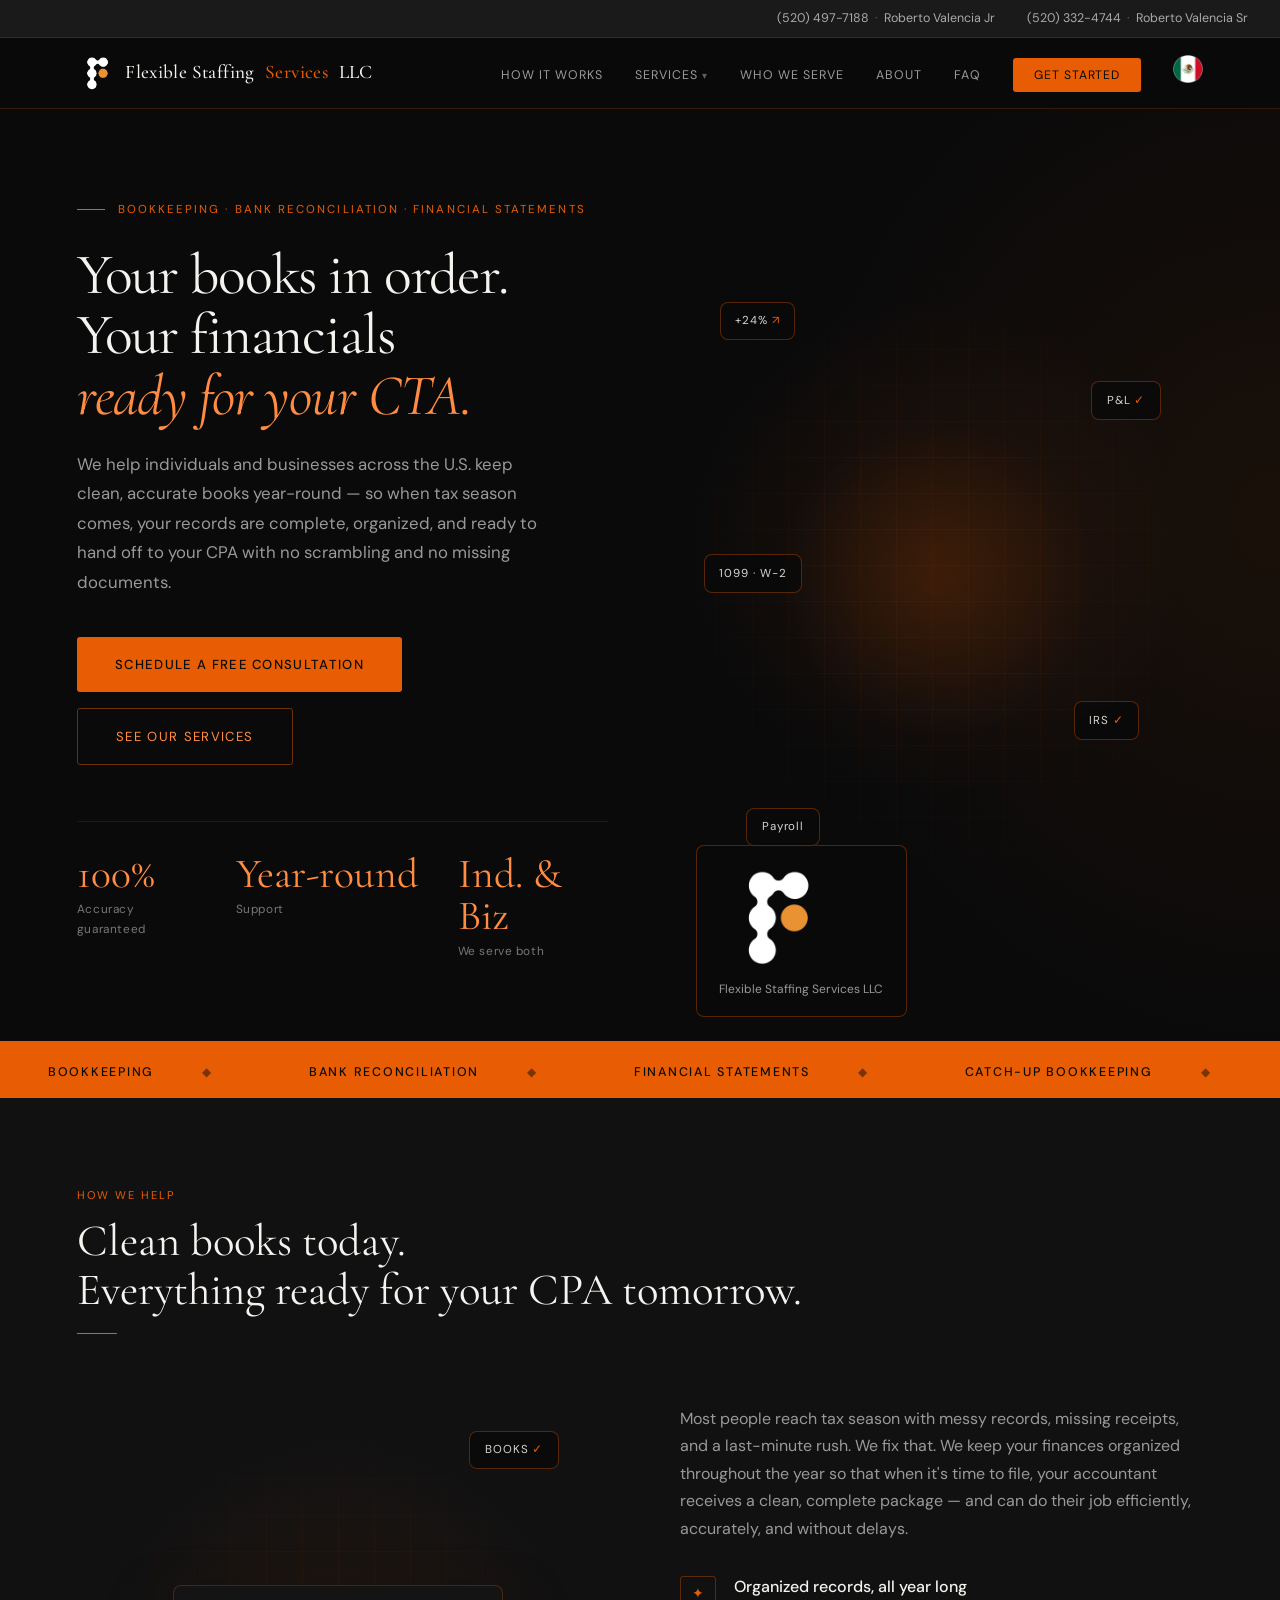
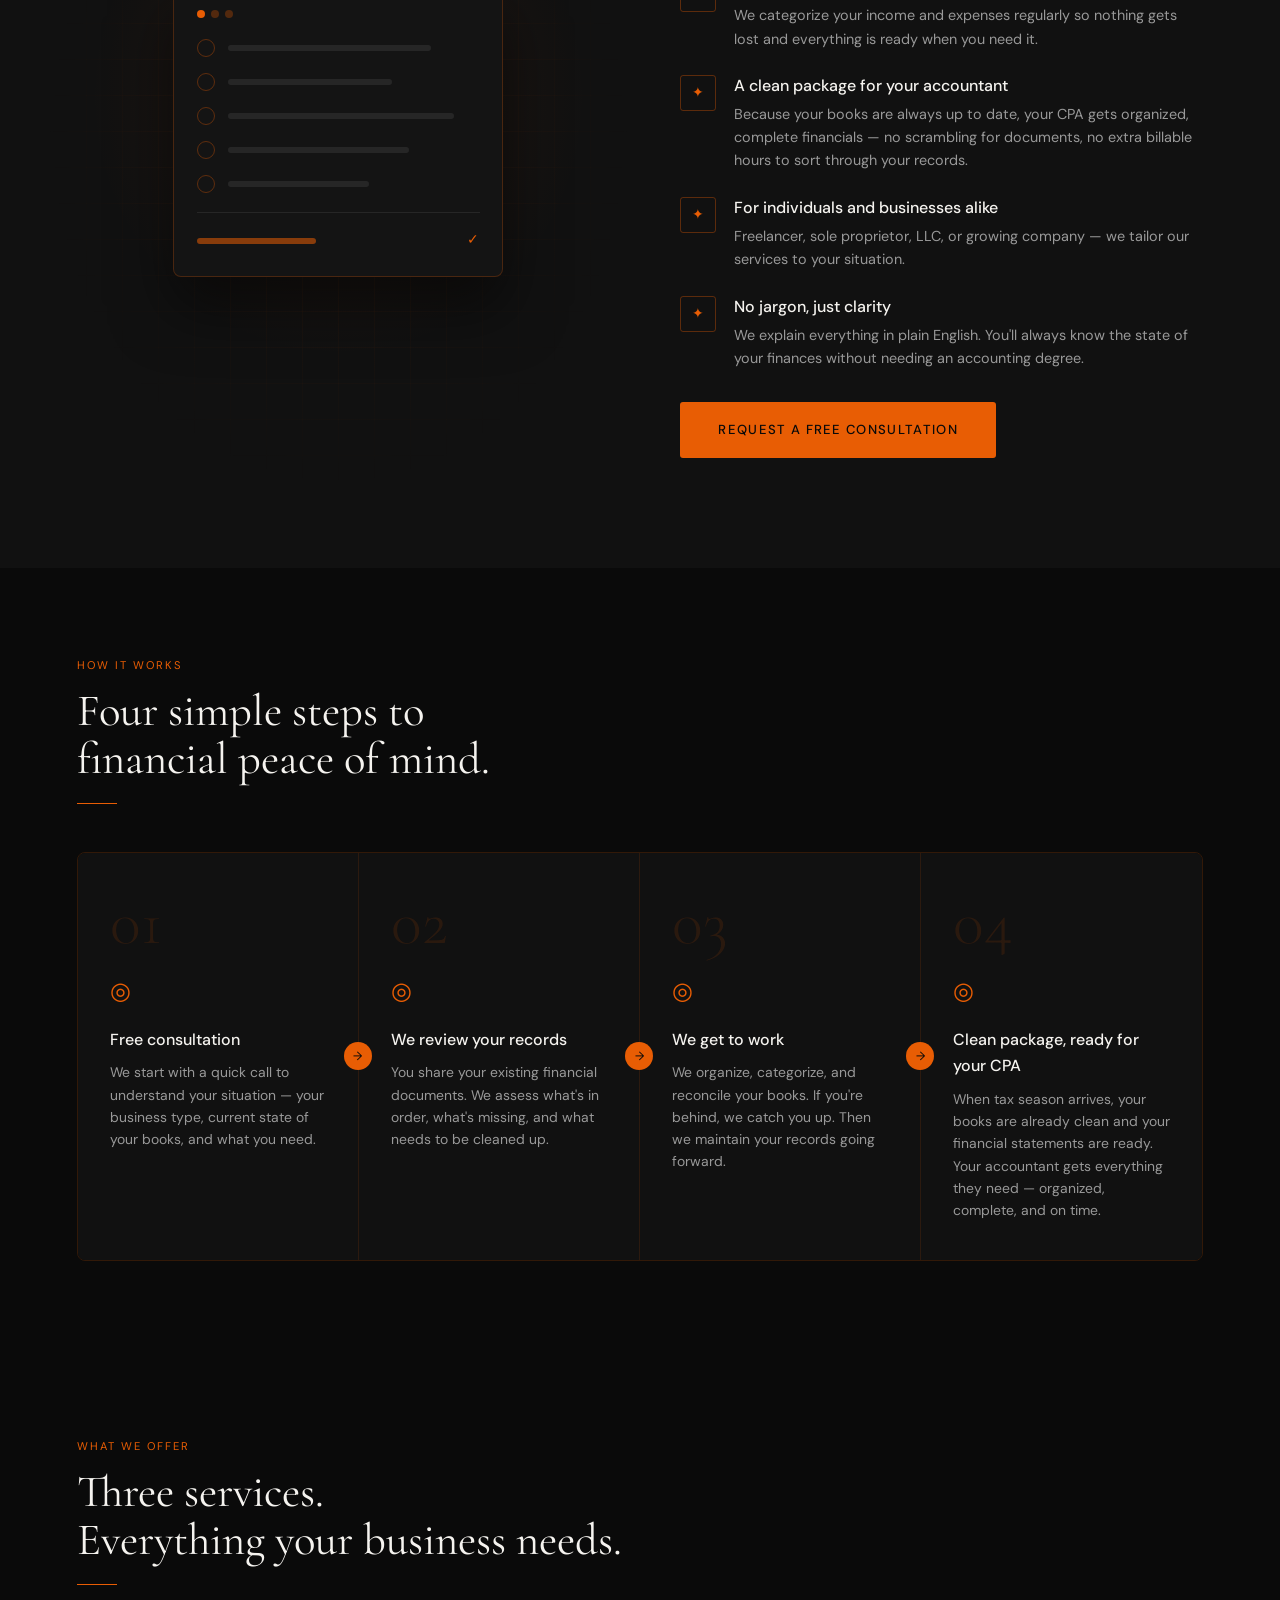
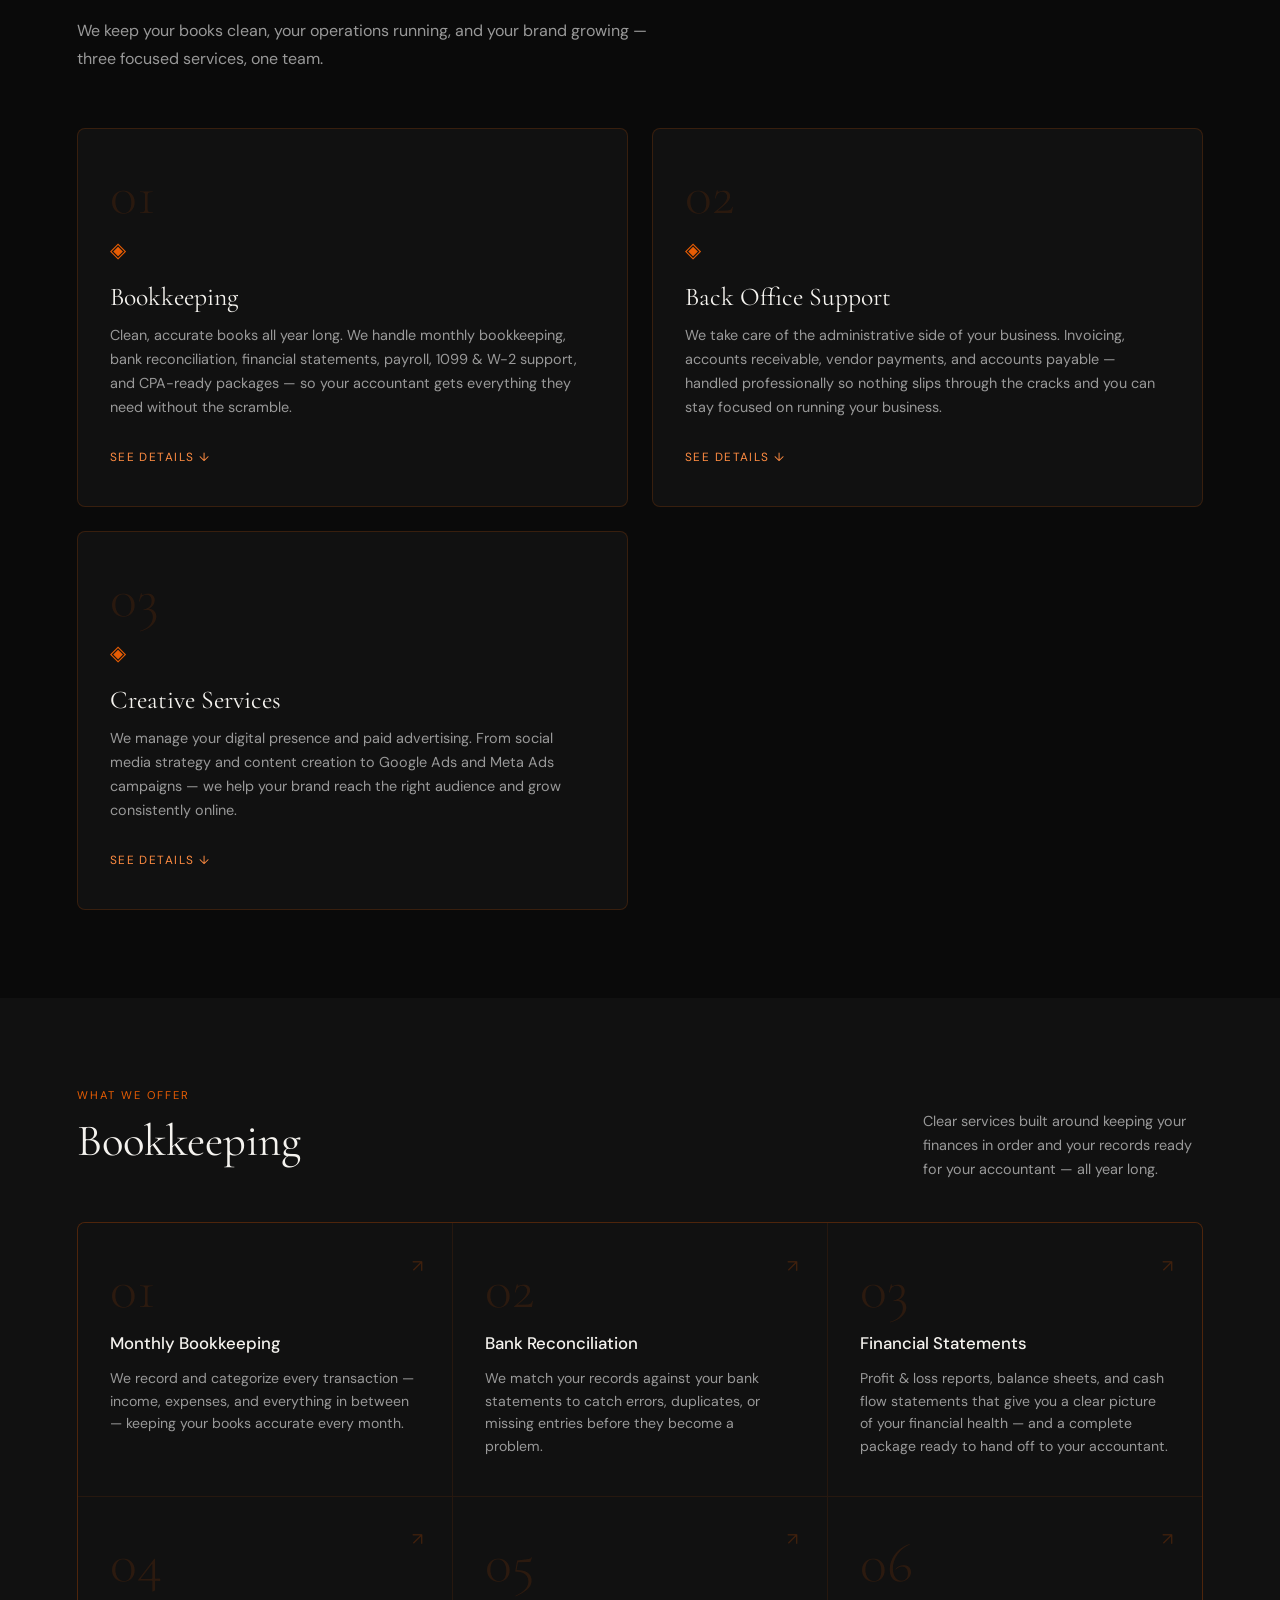
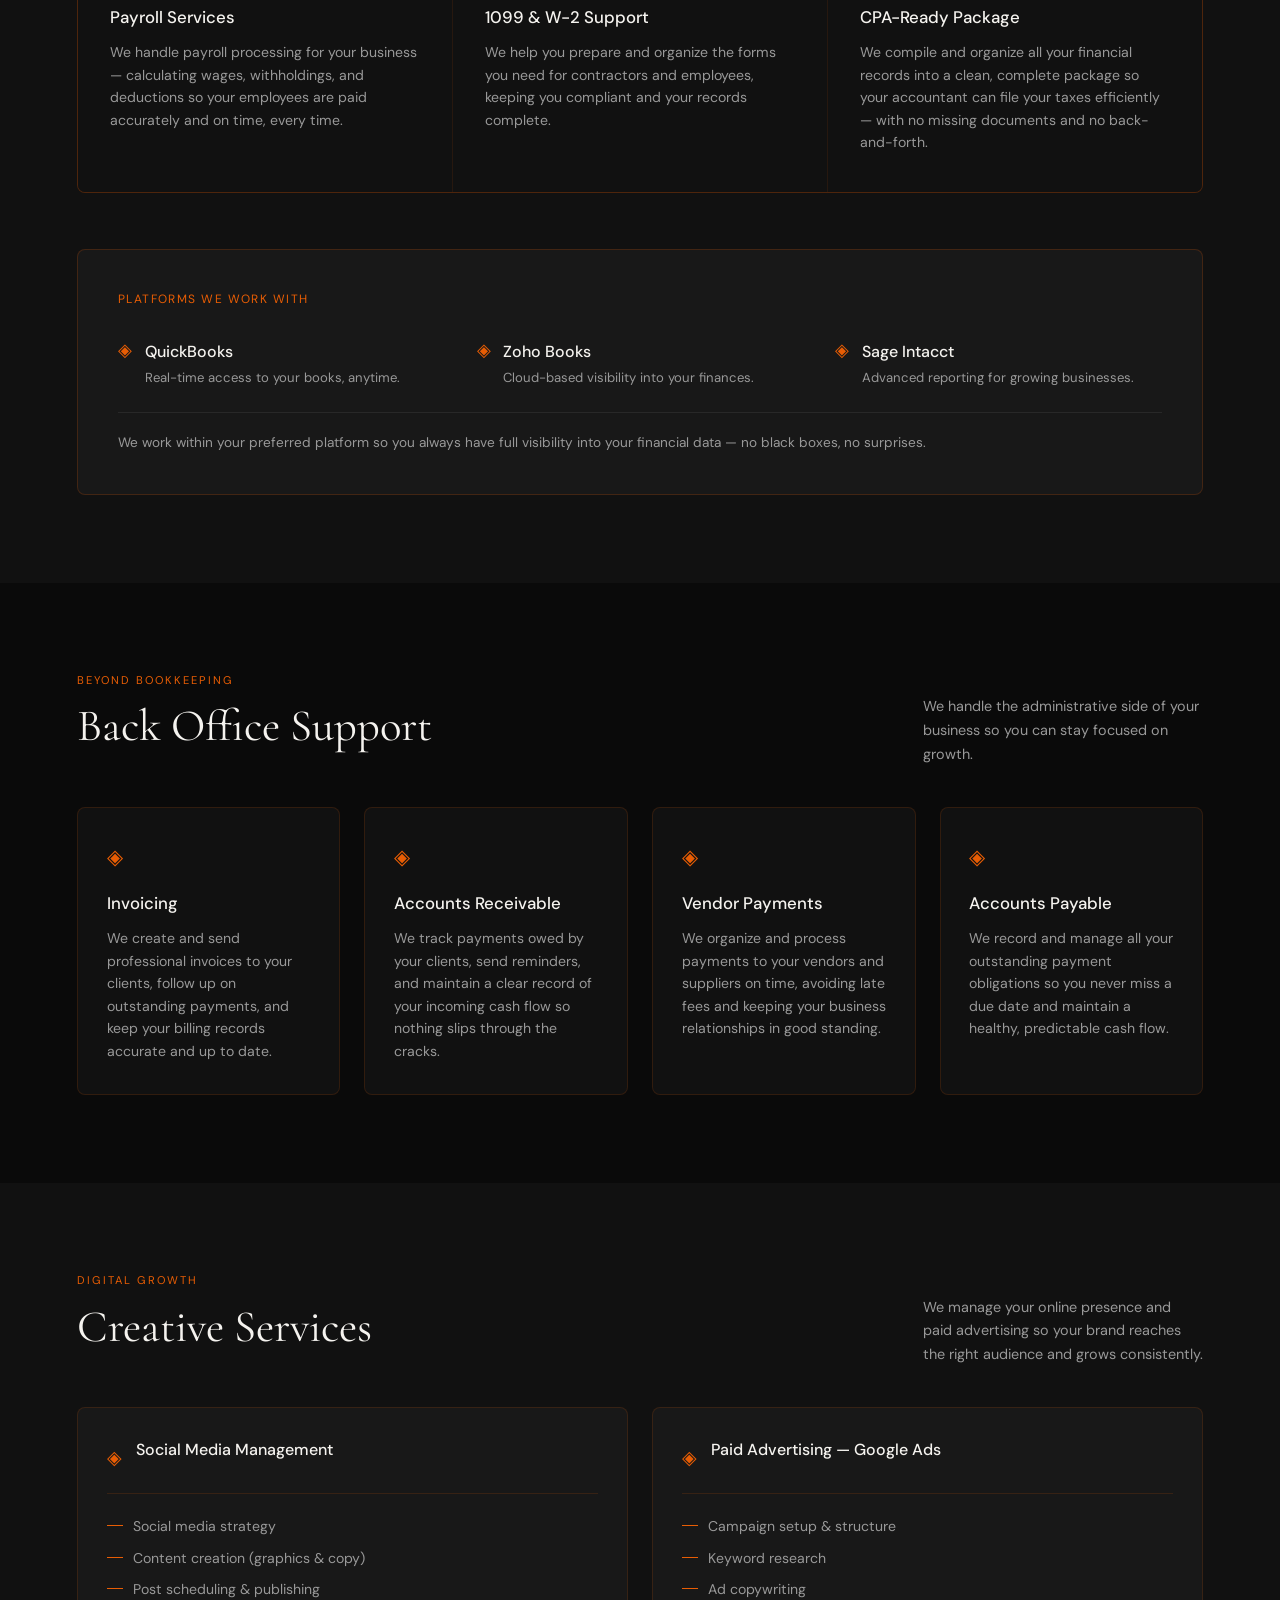
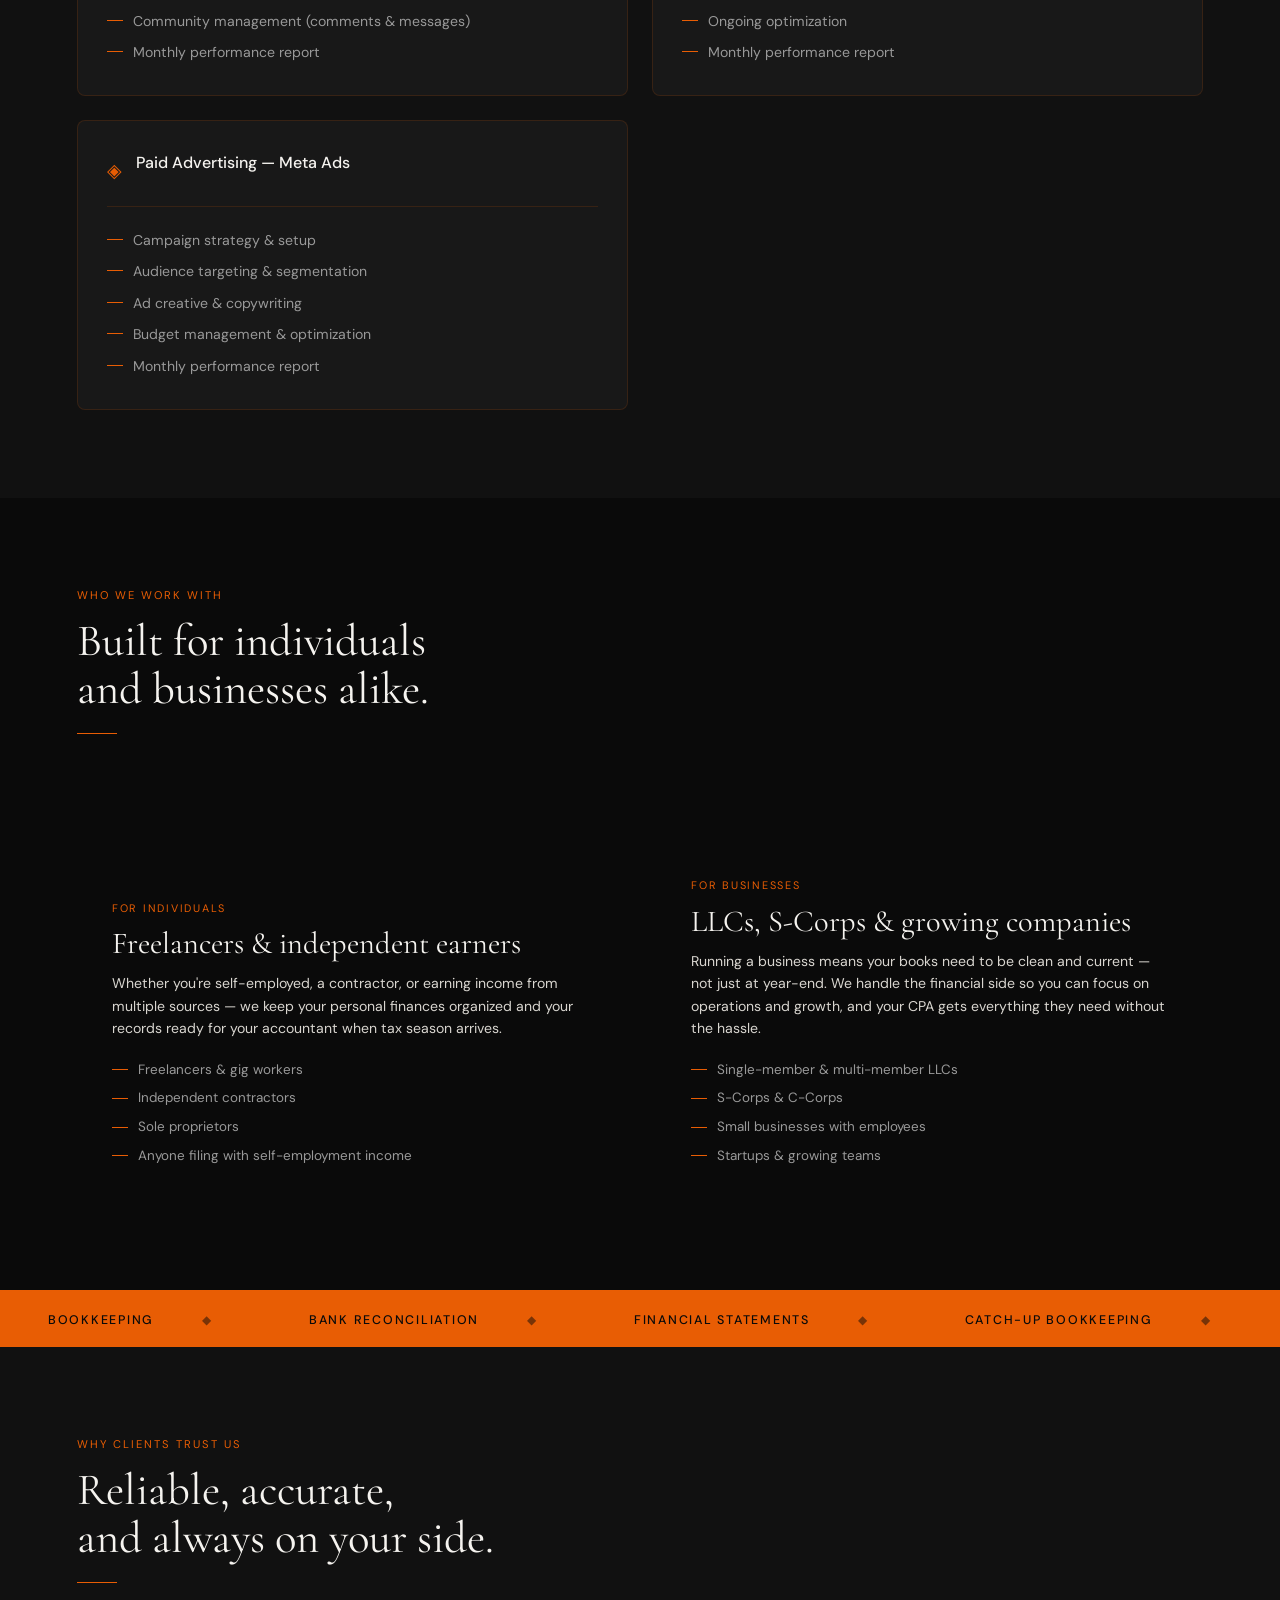
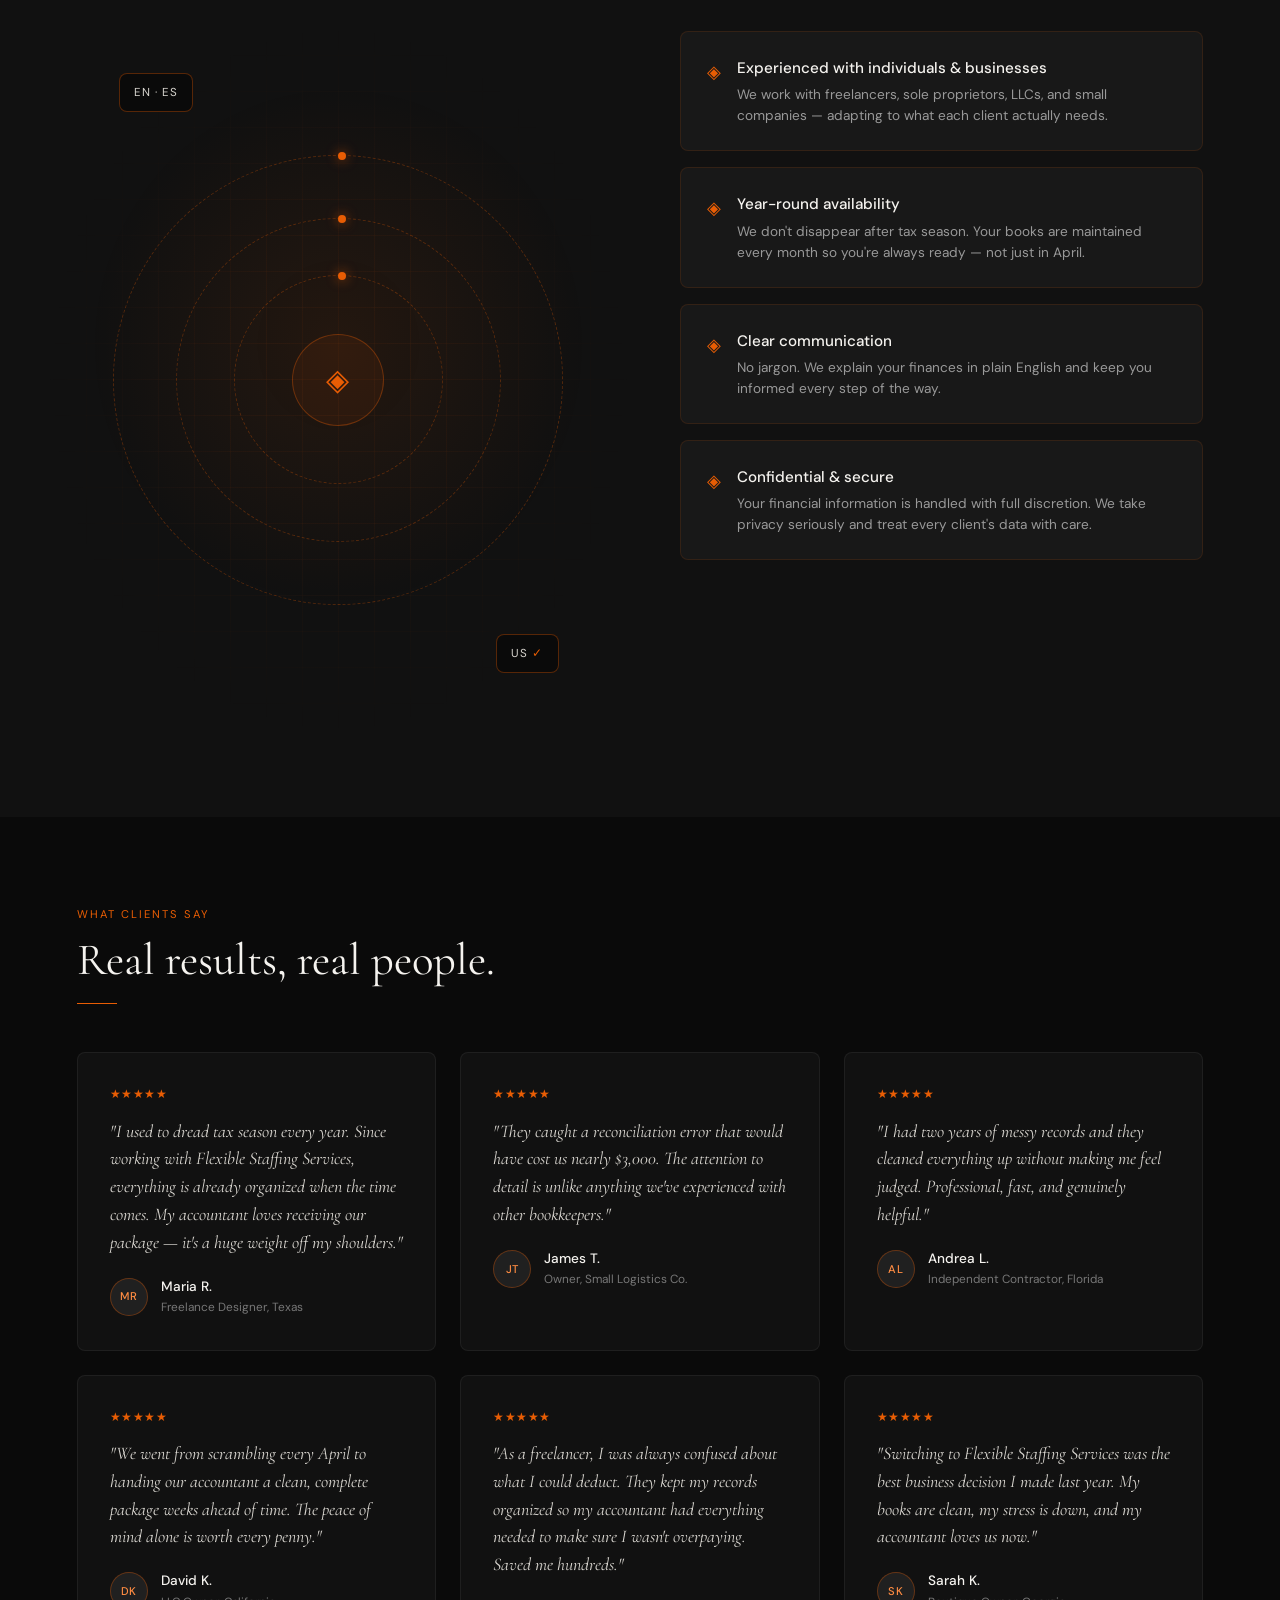
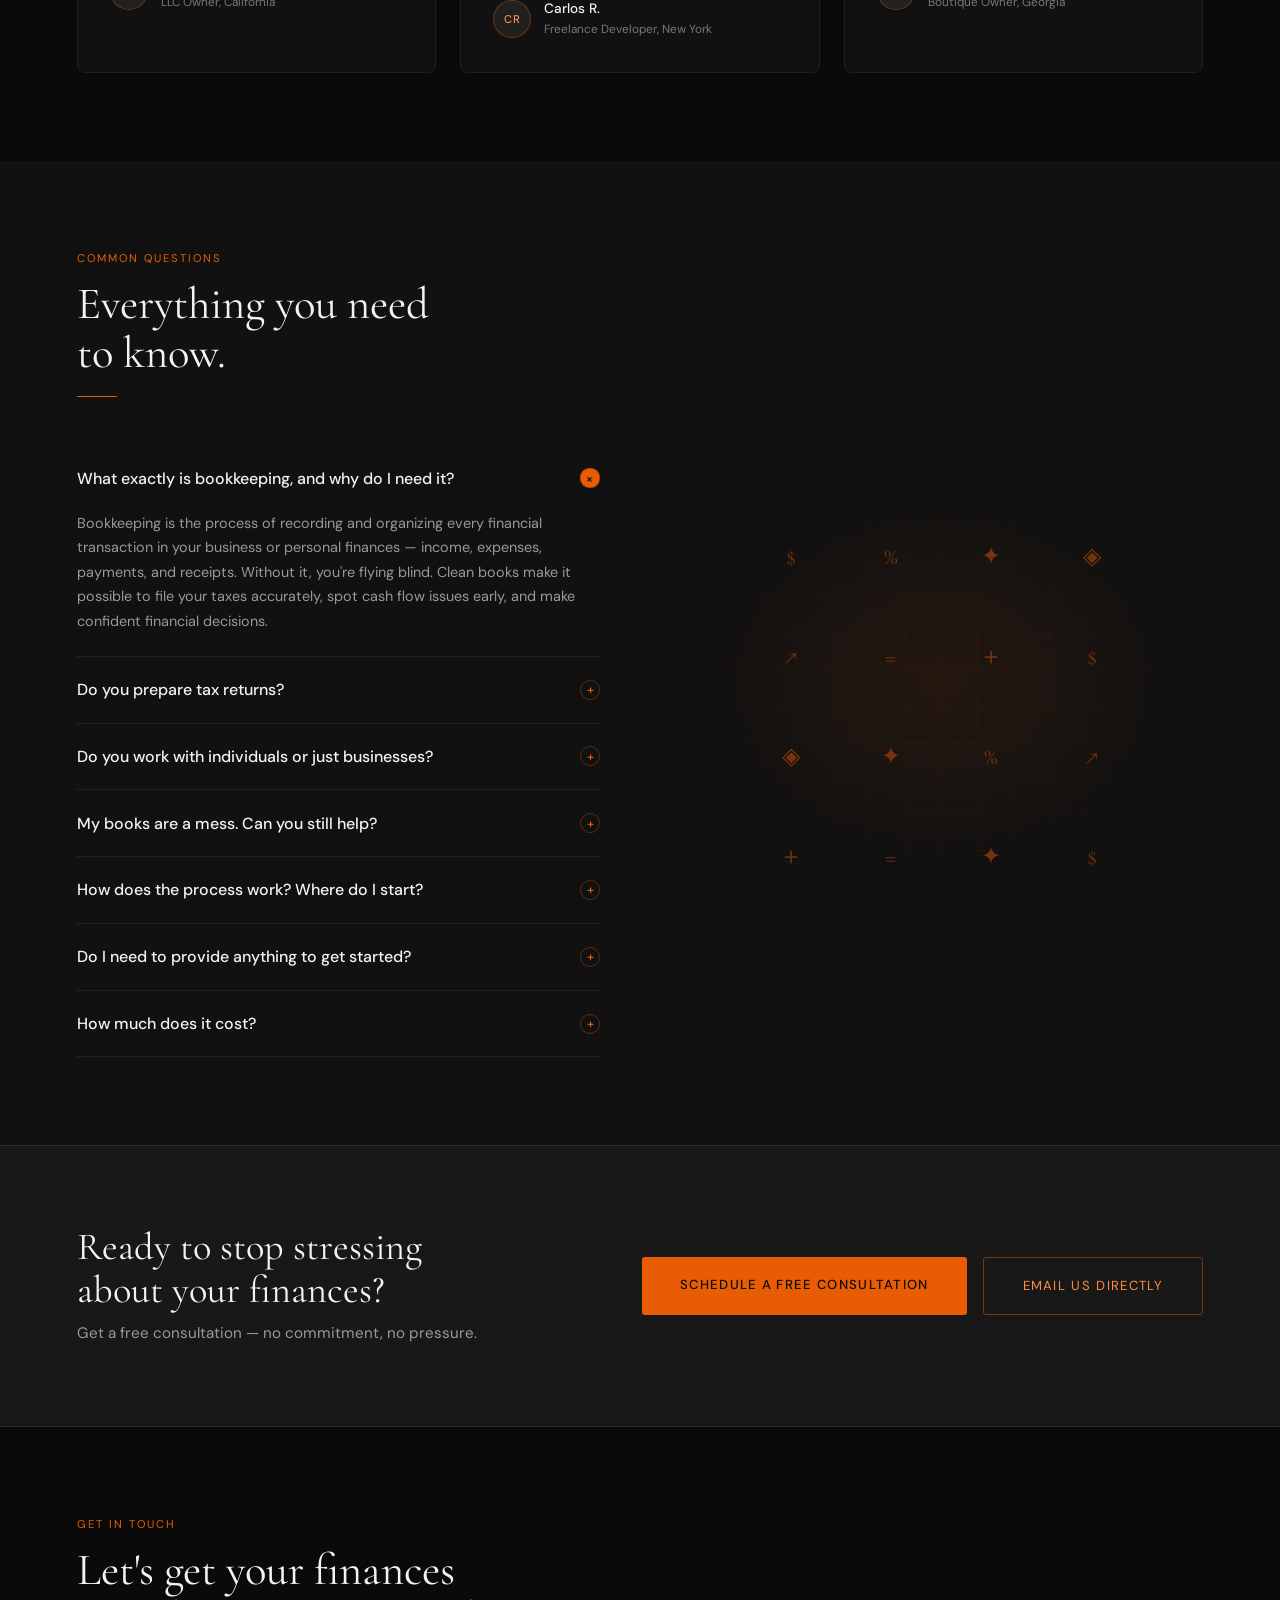
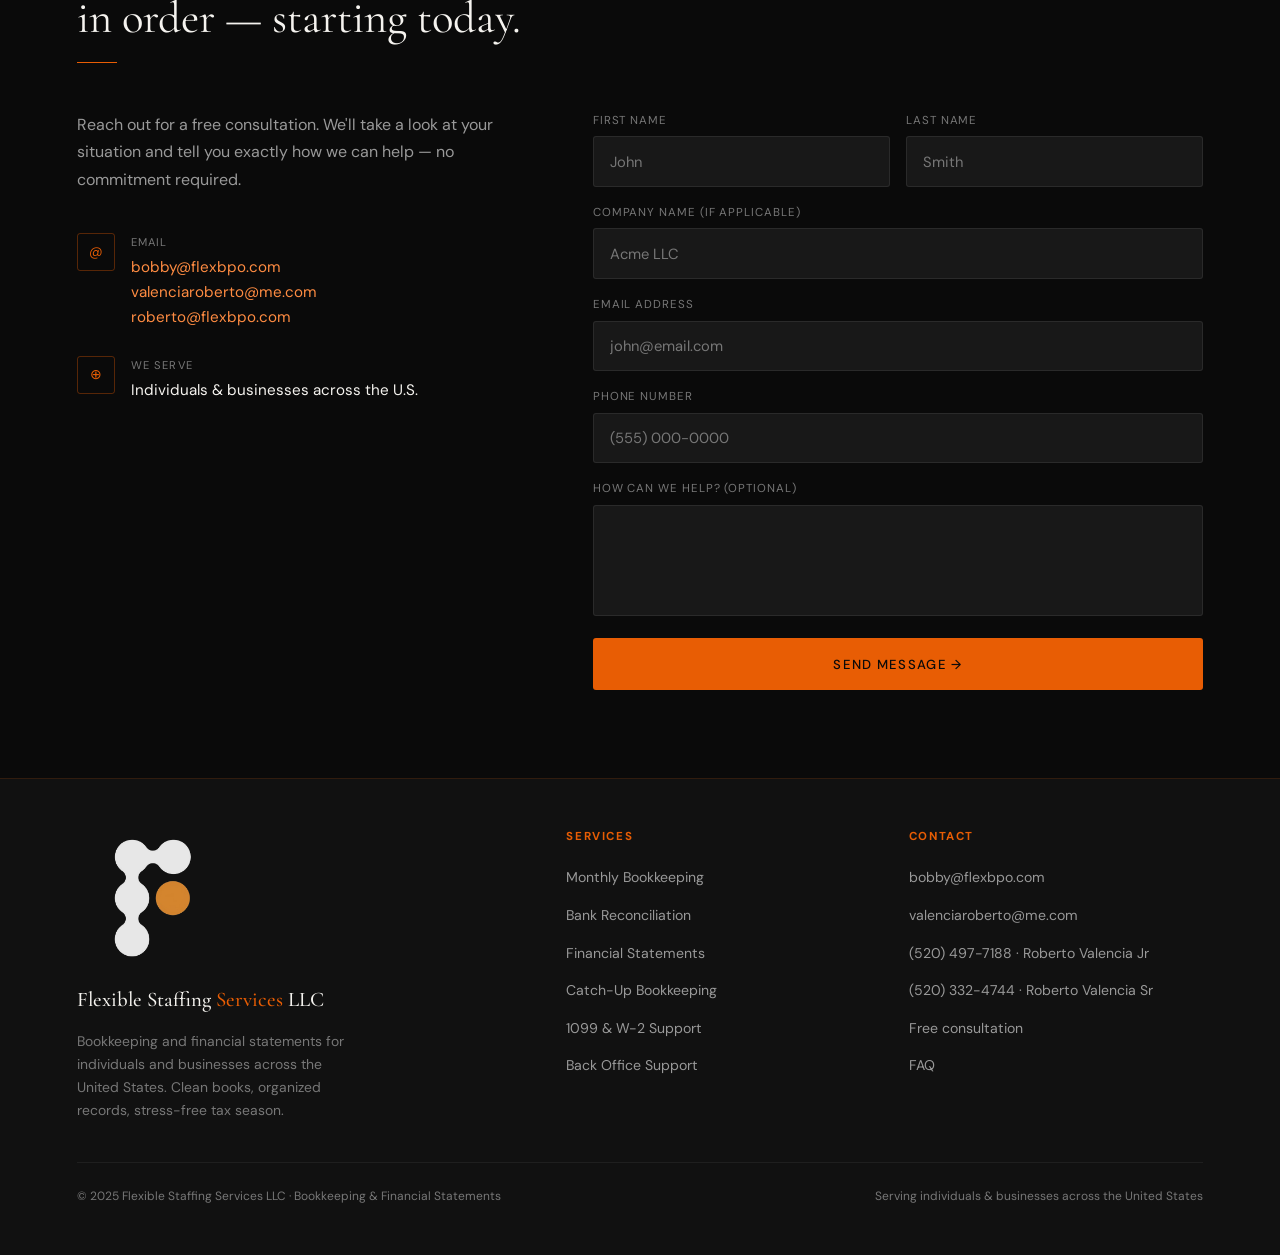
==== commit a30ac354: "Apply new design: replace image placeholders with animated CSS visuals" ====
--- a/index-en.html
+++ b/index-en.html
@@ -114,7 +114,28 @@
       </div>
       <div class="hero-right">
         <div class="hero-img-wrap">
-          <img src="/assets/imgs/Gemini_Generated_Image_t8x8gat8x8gat8x8.png" style="width:100%;height:100%;object-fit:cover"/>
+          <div class="fx-visual fx-hero-viz">
+            <div class="fx-grid-bg"></div>
+            <div class="fx-glow"></div>
+            <svg class="fx-trend" viewBox="0 0 400 300" preserveAspectRatio="none" aria-hidden="true">
+              <path class="fx-trend-line" d="M 10 240 C 70 235, 100 200, 150 190 S 240 150, 290 110 S 360 60, 392 42" fill="none"/>
+              <circle class="fx-trend-dot" cx="392" cy="42" r="4"/>
+            </svg>
+            <div class="fx-chip" style="top:8%;left:9%;">+24% <span class="fx-chip-accent">↗</span></div>
+            <div class="fx-chip" style="top:20%;right:8%;animation-delay:1.8s;">P&amp;L <span class="fx-chip-accent">✓</span></div>
+            <div class="fx-chip" style="top:46%;left:6%;animation-delay:3.2s;">1099 · W-2</div>
+            <div class="fx-chip" style="bottom:26%;right:12%;animation-delay:2.4s;">IRS <span class="fx-chip-accent">✓</span></div>
+            <div class="fx-chip" style="bottom:10%;left:14%;animation-delay:4.1s;">Payroll</div>
+            <div class="fx-spark" style="top:14%;left:44%;animation-delay:0s;"></div>
+            <div class="fx-spark" style="top:34%;right:22%;animation-delay:2.2s;"></div>
+            <div class="fx-spark" style="top:58%;left:24%;animation-delay:4.4s;"></div>
+            <div class="fx-spark" style="bottom:18%;right:34%;animation-delay:1.3s;"></div>
+            <div class="fx-spark" style="bottom:34%;left:40%;animation-delay:3.4s;"></div>
+            <div class="fx-spark" style="top:26%;left:20%;animation-delay:5.2s;"></div>
+            <div class="fx-ring" style="top:12%;right:26%;width:56px;animation-delay:1s;"></div>
+            <div class="fx-ring" style="bottom:12%;right:8%;width:80px;animation-delay:3.6s;"></div>
+            <div class="fx-ring" style="bottom:30%;left:8%;width:44px;animation-delay:5.8s;"></div>
+          </div>
           </div>
           <div class="hero-img-badge">
             <img src="flexbpo-logo-nobg.png" alt="FlexBPO" class="hero-badge-logo" />
@@ -157,7 +178,24 @@
       <div class="solution-inner">
         <div class="solution-img-wrap">
           <div class="img-placeholder">
-            <img src="/assets/imgs/Gemini_Generated_Image_t8x8gat8x8gat8x8.png" style="width:100%;height:100%;object-fit:cover"/>
+            <div class="fx-visual">
+              <div class="fx-grid-bg"></div>
+              <div class="fx-chip" style="top:7%;right:8%;">Books <span class="fx-chip-accent">✓</span></div>
+              <div class="fx-spark" style="top:16%;left:14%;animation-delay:1s;"></div>
+              <div class="fx-spark" style="bottom:20%;right:16%;animation-delay:3.1s;"></div>
+              <div class="fx-spark" style="bottom:10%;left:26%;animation-delay:5s;"></div>
+              <div class="fx-ring" style="top:12%;left:8%;width:48px;animation-delay:2s;"></div>
+              <div class="fx-ring" style="bottom:8%;right:6%;width:64px;animation-delay:4.5s;"></div>
+              <div class="fx-doc">
+                <div class="fx-doc-head"><span></span><span></span><span></span></div>
+                <div class="fx-row"><div class="fx-check" style="animation-delay:.3s"></div><div class="fx-row-line" style="width:72%"></div></div>
+                <div class="fx-row"><div class="fx-check" style="animation-delay:1.1s"></div><div class="fx-row-line" style="width:58%"></div></div>
+                <div class="fx-row"><div class="fx-check" style="animation-delay:1.9s"></div><div class="fx-row-line" style="width:80%"></div></div>
+                <div class="fx-row"><div class="fx-check" style="animation-delay:2.7s"></div><div class="fx-row-line" style="width:64%"></div></div>
+                <div class="fx-row"><div class="fx-check" style="animation-delay:3.5s"></div><div class="fx-row-line" style="width:50%"></div></div>
+                <div class="fx-doc-total"><div class="fx-row-line fx-line-accent" style="width:42%"></div><span class="fx-total-mark">✓</span></div>
+              </div>
+            </div>
           </div>
         </div>
         <div>
@@ -600,7 +638,18 @@
       <div class="trust-inner">
         <div class="trust-img-wrap">
           <div class="img-placeholder">
-            <img src="/assets/imgs/Gemini_Generated_Image_t8x8gat8x8gat8x8.png" style="width:100%;height:100%;object-fit:cover"/>
+            <div class="fx-visual">
+              <div class="fx-grid-bg"></div>
+              <div class="fx-chip" style="top:6%;left:8%;">EN · ES</div>
+              <div class="fx-chip" style="bottom:8%;right:8%;animation-delay:2.6s;">US <span class="fx-chip-accent">✓</span></div>
+              <div class="fx-spark" style="top:20%;right:14%;animation-delay:0.8s;"></div>
+              <div class="fx-spark" style="bottom:24%;left:12%;animation-delay:2.9s;"></div>
+              <div class="fx-spark" style="top:38%;left:22%;animation-delay:4.7s;"></div>
+              <div class="fx-orbit" style="width:86%;animation-duration:38s;"><span class="fx-dot"></span></div>
+              <div class="fx-orbit" style="width:62%;animation-duration:26s;animation-direction:reverse;"><span class="fx-dot"></span></div>
+              <div class="fx-orbit" style="width:40%;animation-duration:18s;"><span class="fx-dot"></span></div>
+              <div class="fx-core">◈</div>
+            </div>
           </div>
         </div>
         <div class="trust-right">
@@ -868,7 +917,33 @@
         </div>
         <div class="faq-img-wrap">
           <div class="img-placeholder">
-            <img src="/assets/imgs/Gemini_Generated_Image_t8x8gat8x8gat8x8.png" style="width:100%;height:100%;object-fit:cover"/>
+            <div class="fx-visual">
+              <div class="fx-grid-bg"></div>
+              <div class="fx-spark" style="top:8%;left:12%;animation-delay:0.5s;"></div>
+              <div class="fx-spark" style="top:14%;right:10%;animation-delay:2.4s;"></div>
+              <div class="fx-spark" style="bottom:10%;left:18%;animation-delay:4.2s;"></div>
+              <div class="fx-spark" style="bottom:16%;right:16%;animation-delay:5.8s;"></div>
+              <div class="fx-ring" style="top:6%;right:22%;width:52px;animation-delay:1.4s;"></div>
+              <div class="fx-ring" style="bottom:6%;left:8%;width:68px;animation-delay:3.9s;"></div>
+              <div class="fx-glyphs">
+                <div class="fx-glyph" style="animation-delay:0s">$</div>
+                <div class="fx-glyph" style="animation-delay:.5s">%</div>
+                <div class="fx-glyph" style="animation-delay:1s">✦</div>
+                <div class="fx-glyph" style="animation-delay:1.5s">◈</div>
+                <div class="fx-glyph" style="animation-delay:2s">↗</div>
+                <div class="fx-glyph" style="animation-delay:2.5s">=</div>
+                <div class="fx-glyph" style="animation-delay:3s">＋</div>
+                <div class="fx-glyph" style="animation-delay:3.5s">$</div>
+                <div class="fx-glyph" style="animation-delay:4s">◈</div>
+                <div class="fx-glyph" style="animation-delay:4.5s">✦</div>
+                <div class="fx-glyph" style="animation-delay:5s">%</div>
+                <div class="fx-glyph" style="animation-delay:5.5s">↗</div>
+                <div class="fx-glyph" style="animation-delay:6s">＋</div>
+                <div class="fx-glyph" style="animation-delay:6.5s">=</div>
+                <div class="fx-glyph" style="animation-delay:7s">✦</div>
+                <div class="fx-glyph" style="animation-delay:7.5s">$</div>
+              </div>
+            </div>
           </div>
         </div>
       </div>
@@ -926,48 +1001,42 @@
           </div>
         </div>
         <div>
-          <div class="form-grid">
+          <div id="form-success-en" style="display:none; padding: 3rem 1rem; text-align:center;">
+            <p style="font-size:1.1rem; color: var(--orange); margin-bottom:0.5rem;">✓ Message sent</p>
+            <p style="color: var(--gray-light); font-size:0.95rem;">We'll be in touch with you soon.</p>
+          </div>
+          <form id="contact-form-en" name="contact-en" method="POST" data-netlify="true" class="form-grid">
+            <input type="hidden" name="form-name" value="contact-en" />
             <div class="form-group">
-              <label>First name</label><input type="text" placeholder="John" />
+              <label>First name</label><input type="text" name="first-name" placeholder="John" required />
             </div>
             <div class="form-group">
-              <label>Last name</label><input type="text" placeholder="Smith" />
-            </div>
-            <!--<div class="form-group full">
-              <label>I am a…</label>
-              <select>
-                <option value="" disabled selected>
-                  Select your situation
-                </option>
-                <option>Individual / Freelancer</option>
-                <option>Sole Proprietor</option>
-                <option>LLC or Corporation</option>
-                <option>Other</option>
-              </select>
-            </div>-->
+              <label>Last name</label><input type="text" name="last-name" placeholder="Smith" required />
+            </div>
             <div class="form-group full">
               <label>Company name (if applicable)</label
-              ><input type="text" placeholder="Acme LLC" />
+              ><input type="text" name="company" placeholder="Acme LLC" />
             </div>
             <div class="form-group full">
               <label>Email address</label
-              ><input type="email" placeholder="john@email.com" />
+              ><input type="email" name="email" placeholder="john@email.com" required />
             </div>
             <div class="form-group full">
               <label>Phone number</label
-              ><input type="tel" placeholder="(555) 000-0000" />
+              ><input type="tel" name="phone" placeholder="(555) 000-0000" />
             </div>
             <div class="form-group full">
               <label>How can we help? (optional)</label
               ><textarea
+                name="message"
                 rows="4"
                 placeholder=""
               ></textarea>
             </div>
             <div class="form-submit">
-              <button type="button">Send message →</button>
-            </div>
-          </div>
+              <button type="submit">Send message →</button>
+            </div>
+          </form>
         </div>
       </div>
     </section>
@@ -1052,5 +1121,19 @@
         });
       });
     </script>
+    <script>
+      document.getElementById('contact-form-en').addEventListener('submit', function(e) {
+        e.preventDefault();
+        const form = e.target;
+        fetch('/', {
+          method: 'POST',
+          headers: { 'Content-Type': 'application/x-www-form-urlencoded' },
+          body: new URLSearchParams(new FormData(form)).toString()
+        }).then(() => {
+          form.style.display = 'none';
+          document.getElementById('form-success-en').style.display = 'block';
+        });
+      });
+    </script>
   </body>
 </html>
--- a/styles.css
+++ b/styles.css
@@ -412,10 +412,7 @@
 .hero-img-wrap {
   width: 100%;
   aspect-ratio: 4/5;
-  border-radius: var(--radius-lg);
-  overflow: hidden;
   position: relative;
-  border: 0.5px solid rgba(232, 93, 4, 0.12);
 }
 .hero-img-badge {
   position: absolute;
@@ -495,9 +492,6 @@
 }
 .solution-img-wrap {
   aspect-ratio: 3/4;
-  border-radius: var(--radius-lg);
-  overflow: hidden;
-  border: 0.5px solid rgba(232, 93, 4, 0.12);
 }
 .solution-points {
   display: flex;
@@ -1014,9 +1008,6 @@
 }
 .trust-img-wrap {
   aspect-ratio: 3/4;
-  border-radius: var(--radius-lg);
-  overflow: hidden;
-  border: 0.5px solid rgba(232, 93, 4, 0.12);
   position: sticky;
   top: 120px;
 }
@@ -1198,9 +1189,6 @@
 }
 .faq-img-wrap {
   aspect-ratio: 1/1;
-  border-radius: var(--radius-lg);
-  overflow: hidden;
-  border: 0.5px solid rgba(232, 93, 4, 0.12);
   position: sticky;
   top: 120px;
 }
@@ -1678,3 +1666,297 @@
     font-size: 0.78rem;
   }
 }
+
+/* ── DECORATIVE VISUALS (image replacements) ── */
+.fx-visual {
+  position: relative;
+  width: 100%;
+  height: 100%;
+  min-height: 260px;
+  background: radial-gradient(ellipse 70% 55% at 50% 45%, rgba(232, 93, 4, 0.09) 0%, transparent 68%);
+  display: flex;
+  align-items: center;
+  justify-content: center;
+}
+.fx-grid-bg {
+  position: absolute;
+  inset: -12%;
+  background-image:
+    linear-gradient(rgba(232, 93, 4, 0.05) 1px, transparent 1px),
+    linear-gradient(90deg, rgba(232, 93, 4, 0.05) 1px, transparent 1px);
+  background-size: 36px 36px;
+  -webkit-mask-image: radial-gradient(ellipse 60% 55% at 50% 50%, black 30%, transparent 75%);
+  mask-image: radial-gradient(ellipse 60% 55% at 50% 50%, black 30%, transparent 75%);
+}
+.fx-glow {
+  position: absolute;
+  width: 60%;
+  aspect-ratio: 1;
+  border-radius: 50%;
+  background: radial-gradient(circle, rgba(232, 93, 4, 0.14) 0%, transparent 70%);
+  animation: fxPulse 5s ease-in-out infinite;
+}
+/* hero bars */
+.fx-bars {
+  position: relative;
+  z-index: 1;
+  display: flex;
+  align-items: flex-end;
+  gap: 12px;
+  height: 42%;
+  width: 62%;
+  justify-content: center;
+}
+.fx-bar {
+  flex: 1;
+  max-width: 30px;
+  background: linear-gradient(to top, rgba(232, 93, 4, 0.25), var(--orange));
+  border-radius: 3px 3px 0 0;
+  transform-origin: bottom;
+  animation: fxGrow 3s ease-in-out infinite alternate;
+}
+.fx-bar:nth-child(2n) { animation-delay: 0.6s; }
+.fx-bar:nth-child(3n) { animation-delay: 1.2s; }
+.fx-chip {
+  position: absolute;
+  z-index: 2;
+  background: rgba(10, 10, 10, 0.85);
+  backdrop-filter: blur(6px);
+  border: 0.5px solid var(--orange-border);
+  border-radius: var(--radius-lg);
+  padding: 0.55rem 0.9rem;
+  font-size: 0.72rem;
+  letter-spacing: 0.08em;
+  color: var(--white-soft);
+  white-space: nowrap;
+  animation: fxFloat 5.5s ease-in-out infinite;
+}
+.fx-chip-accent { color: var(--orange); }
+/* solution ledger */
+.fx-doc {
+  position: relative;
+  z-index: 1;
+  width: 66%;
+  max-width: 330px;
+  background: #141414;
+  border: 0.5px solid rgba(232, 93, 4, 0.25);
+  border-radius: var(--radius-lg);
+  padding: 1.5rem 1.4rem;
+  display: flex;
+  flex-direction: column;
+  gap: 1rem;
+  box-shadow: 0 30px 60px rgba(0, 0, 0, 0.5);
+}
+.fx-doc-head {
+  display: flex;
+  gap: 6px;
+  margin-bottom: 0.3rem;
+}
+.fx-doc-head span {
+  width: 8px;
+  height: 8px;
+  border-radius: 50%;
+  background: rgba(232, 93, 4, 0.3);
+}
+.fx-doc-head span:first-child { background: var(--orange); }
+.fx-row {
+  display: flex;
+  align-items: center;
+  gap: 0.8rem;
+}
+.fx-row-line {
+  height: 6px;
+  border-radius: 3px;
+  background: rgba(255, 255, 255, 0.08);
+}
+.fx-check {
+  width: 18px;
+  height: 18px;
+  flex-shrink: 0;
+  border: 1px solid var(--orange-border);
+  border-radius: 50%;
+  display: flex;
+  align-items: center;
+  justify-content: center;
+}
+.fx-check::before {
+  content: "✓";
+  font-size: 10px;
+  color: var(--orange);
+  opacity: 0;
+  animation: inherit;
+  animation-name: fxCheck;
+  animation-duration: 7s;
+  animation-timing-function: ease;
+  animation-iteration-count: infinite;
+  animation-delay: inherit;
+}
+.fx-doc-total {
+  display: flex;
+  align-items: center;
+  justify-content: space-between;
+  gap: 0.8rem;
+  border-top: 0.5px solid rgba(255, 255, 255, 0.08);
+  padding-top: 1rem;
+  margin-top: 0.2rem;
+}
+.fx-line-accent { background: rgba(232, 93, 4, 0.55); }
+.fx-total-mark {
+  color: var(--orange);
+  font-size: 0.85rem;
+  animation: fxPulse 3s ease-in-out infinite;
+}
+/* trust orbits */
+.fx-orbit {
+  position: absolute;
+  inset: 0;
+  margin: auto;
+  aspect-ratio: 1;
+  max-width: 86%;
+  max-height: 86%;
+  border: 0.5px dashed rgba(232, 93, 4, 0.3);
+  border-radius: 50%;
+  animation: fxSpin 30s linear infinite;
+}
+.fx-dot {
+  position: absolute;
+  top: -4px;
+  left: 50%;
+  width: 8px;
+  height: 8px;
+  border-radius: 50%;
+  background: var(--orange);
+  box-shadow: 0 0 12px rgba(232, 93, 4, 0.7);
+}
+.fx-core {
+  position: relative;
+  z-index: 1;
+  width: 92px;
+  height: 92px;
+  border-radius: 50%;
+  border: 0.5px solid var(--orange-border);
+  background: rgba(232, 93, 4, 0.07);
+  display: flex;
+  align-items: center;
+  justify-content: center;
+  font-size: 1.9rem;
+  color: var(--orange);
+  animation: fxPulse 3.5s ease-in-out infinite;
+}
+/* faq glyph grid */
+.fx-glyphs {
+  position: relative;
+  z-index: 1;
+  display: grid;
+  grid-template-columns: repeat(4, 1fr);
+  gap: 14px;
+  width: 74%;
+  max-width: 420px;
+  aspect-ratio: 1;
+}
+.fx-glyph {
+  display: flex;
+  align-items: center;
+  justify-content: center;
+  font-family: "Cormorant Garamond", serif;
+  font-size: clamp(1rem, 2vw, 1.5rem);
+  color: rgba(232, 93, 4, 0.45);
+  animation: fxGlyph 8s ease-in-out infinite;
+}
+@keyframes fxGrow {
+  from { transform: scaleY(0.55); }
+  to { transform: scaleY(1); }
+}
+@keyframes fxFloat {
+  0%, 100% { transform: translateY(0); }
+  50% { transform: translateY(-9px); }
+}
+@keyframes fxPulse {
+  0%, 100% { opacity: 0.55; transform: scale(0.97); }
+  50% { opacity: 1; transform: scale(1); }
+}
+@keyframes fxSpin {
+  to { transform: rotate(360deg); }
+}
+@keyframes fxCheck {
+  0%, 8% { opacity: 0; transform: scale(0.4); }
+  14%, 78% { opacity: 1; transform: scale(1); }
+  88%, 100% { opacity: 0; transform: scale(0.4); }
+}
+@keyframes fxGlyph {
+  0%, 100% { opacity: 0.3; transform: scale(0.94); }
+  12% { opacity: 1; transform: scale(1); color: var(--orange); }
+  30% { opacity: 0.3; transform: scale(0.94); }
+}
+@media (prefers-reduced-motion: reduce) {
+  .fx-visual *, .fx-visual { animation: none !important; }
+}
+
+/* hero trend line */
+.fx-trend {
+  position: absolute;
+  inset: 16% 8% 16% 8%;
+  width: 84%;
+  height: 68%;
+  z-index: 0;
+  overflow: visible;
+}
+.fx-trend-line {
+  stroke: rgba(232, 93, 4, 0.35);
+  stroke-width: 1.5;
+  stroke-dasharray: 600;
+  stroke-dashoffset: 600;
+  animation: fxTrace 6s ease-out infinite;
+}
+.fx-trend-dot {
+  fill: var(--orange);
+  opacity: 0;
+  animation: fxDotIn 6s ease-out infinite;
+  filter: drop-shadow(0 0 6px rgba(232, 93, 4, 0.8));
+}
+@keyframes fxTrace {
+  0% { stroke-dashoffset: 600; }
+  45%, 82% { stroke-dashoffset: 0; opacity: 1; }
+  95%, 100% { stroke-dashoffset: 0; opacity: 0; }
+}
+@keyframes fxDotIn {
+  0%, 40% { opacity: 0; }
+  50%, 82% { opacity: 1; }
+  95%, 100% { opacity: 0; }
+}
+
+/* hero ambient elements */
+.fx-spark {
+  position: absolute;
+  width: 5px;
+  height: 5px;
+  border-radius: 50%;
+  background: var(--orange);
+  opacity: 0;
+  animation: fxSpark 6.5s ease-in-out infinite;
+}
+.fx-ring {
+  position: absolute;
+  aspect-ratio: 1;
+  border-radius: 50%;
+  border: 0.5px solid rgba(232, 93, 4, 0.28);
+  opacity: 0;
+  animation: fxRing 7s ease-in-out infinite;
+}
+@keyframes fxSpark {
+  0%, 100% { opacity: 0; transform: scale(0.4) translateY(4px); }
+  18% { opacity: 0.85; transform: scale(1) translateY(0); }
+  40% { opacity: 0; transform: scale(0.5) translateY(-8px); }
+}
+@keyframes fxRing {
+  0%, 100% { opacity: 0; transform: scale(0.7); }
+  25%, 60% { opacity: 0.6; transform: scale(1); }
+  85% { opacity: 0; transform: scale(1.15); }
+}
+
+/* remove placeholder box around decorative visuals */
+.img-placeholder:has(.fx-visual) {
+  background: none;
+  border-radius: 0;
+  min-height: 0;
+}
